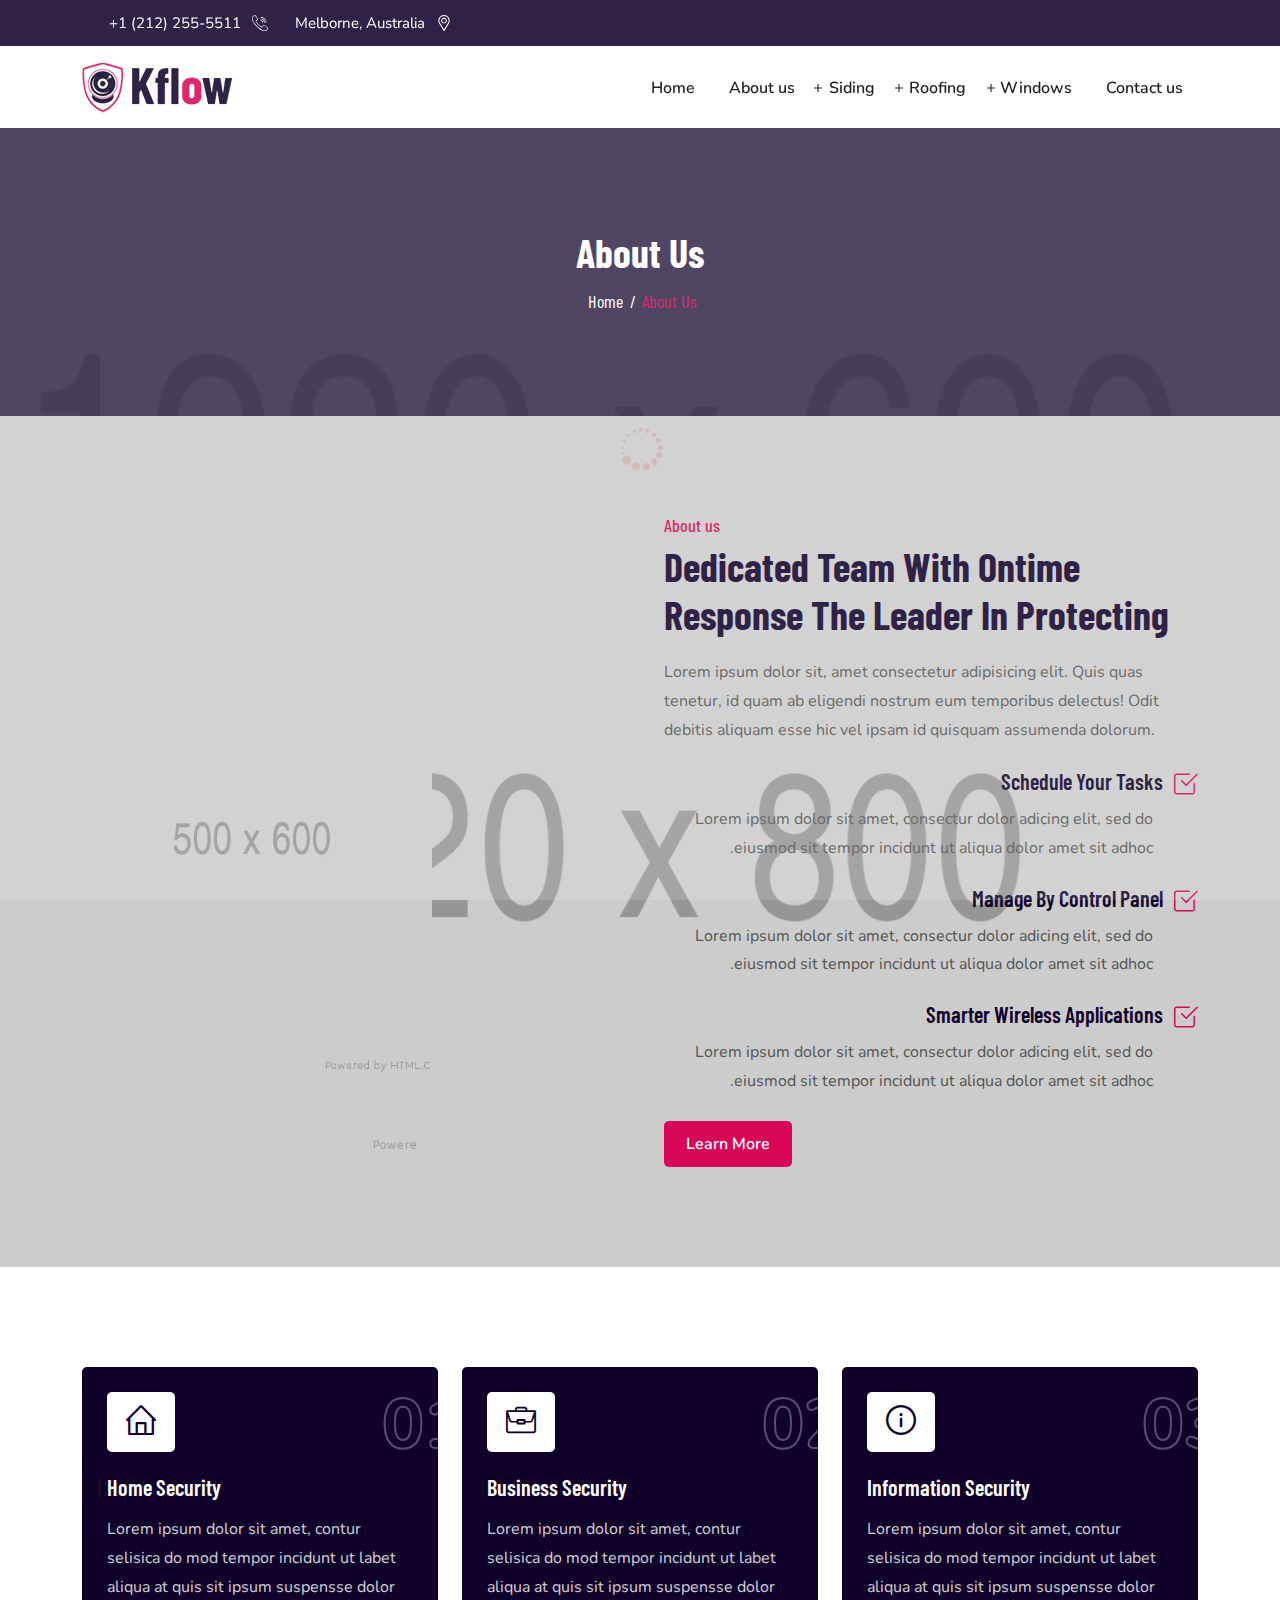
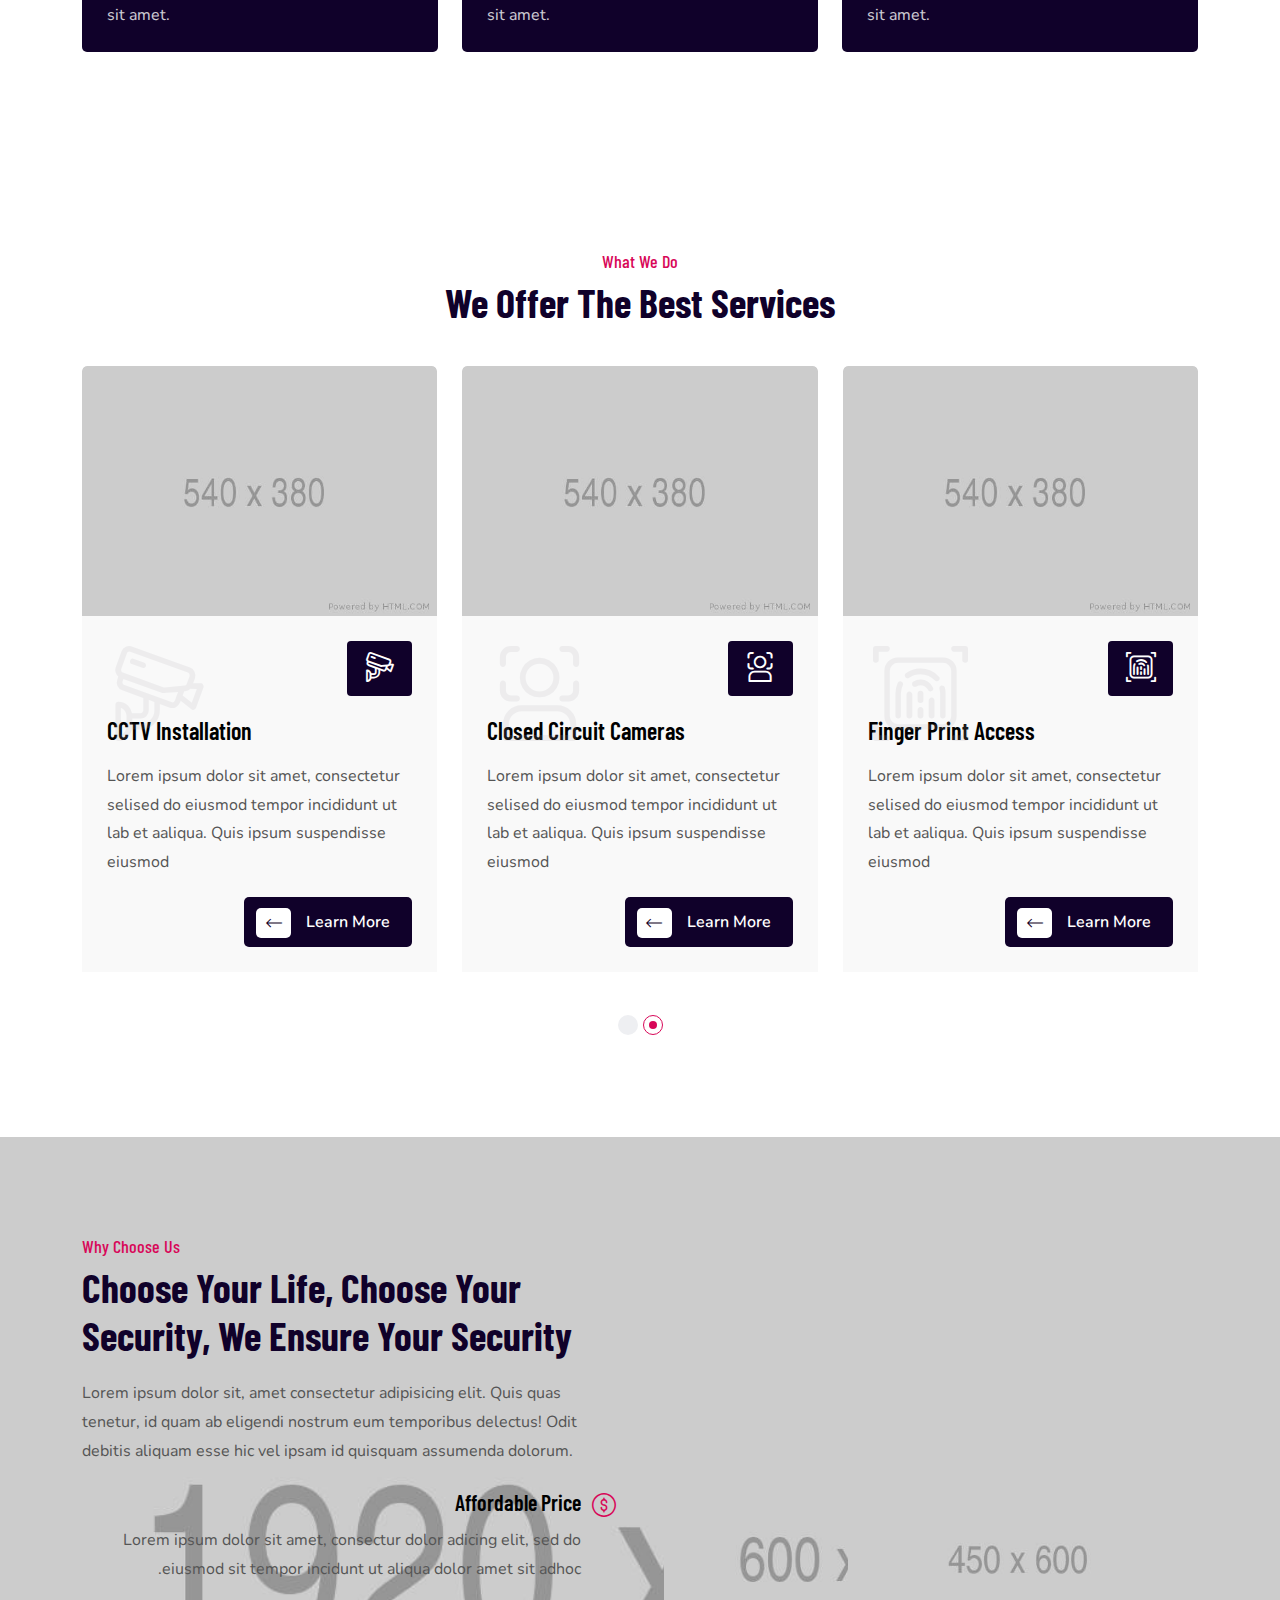
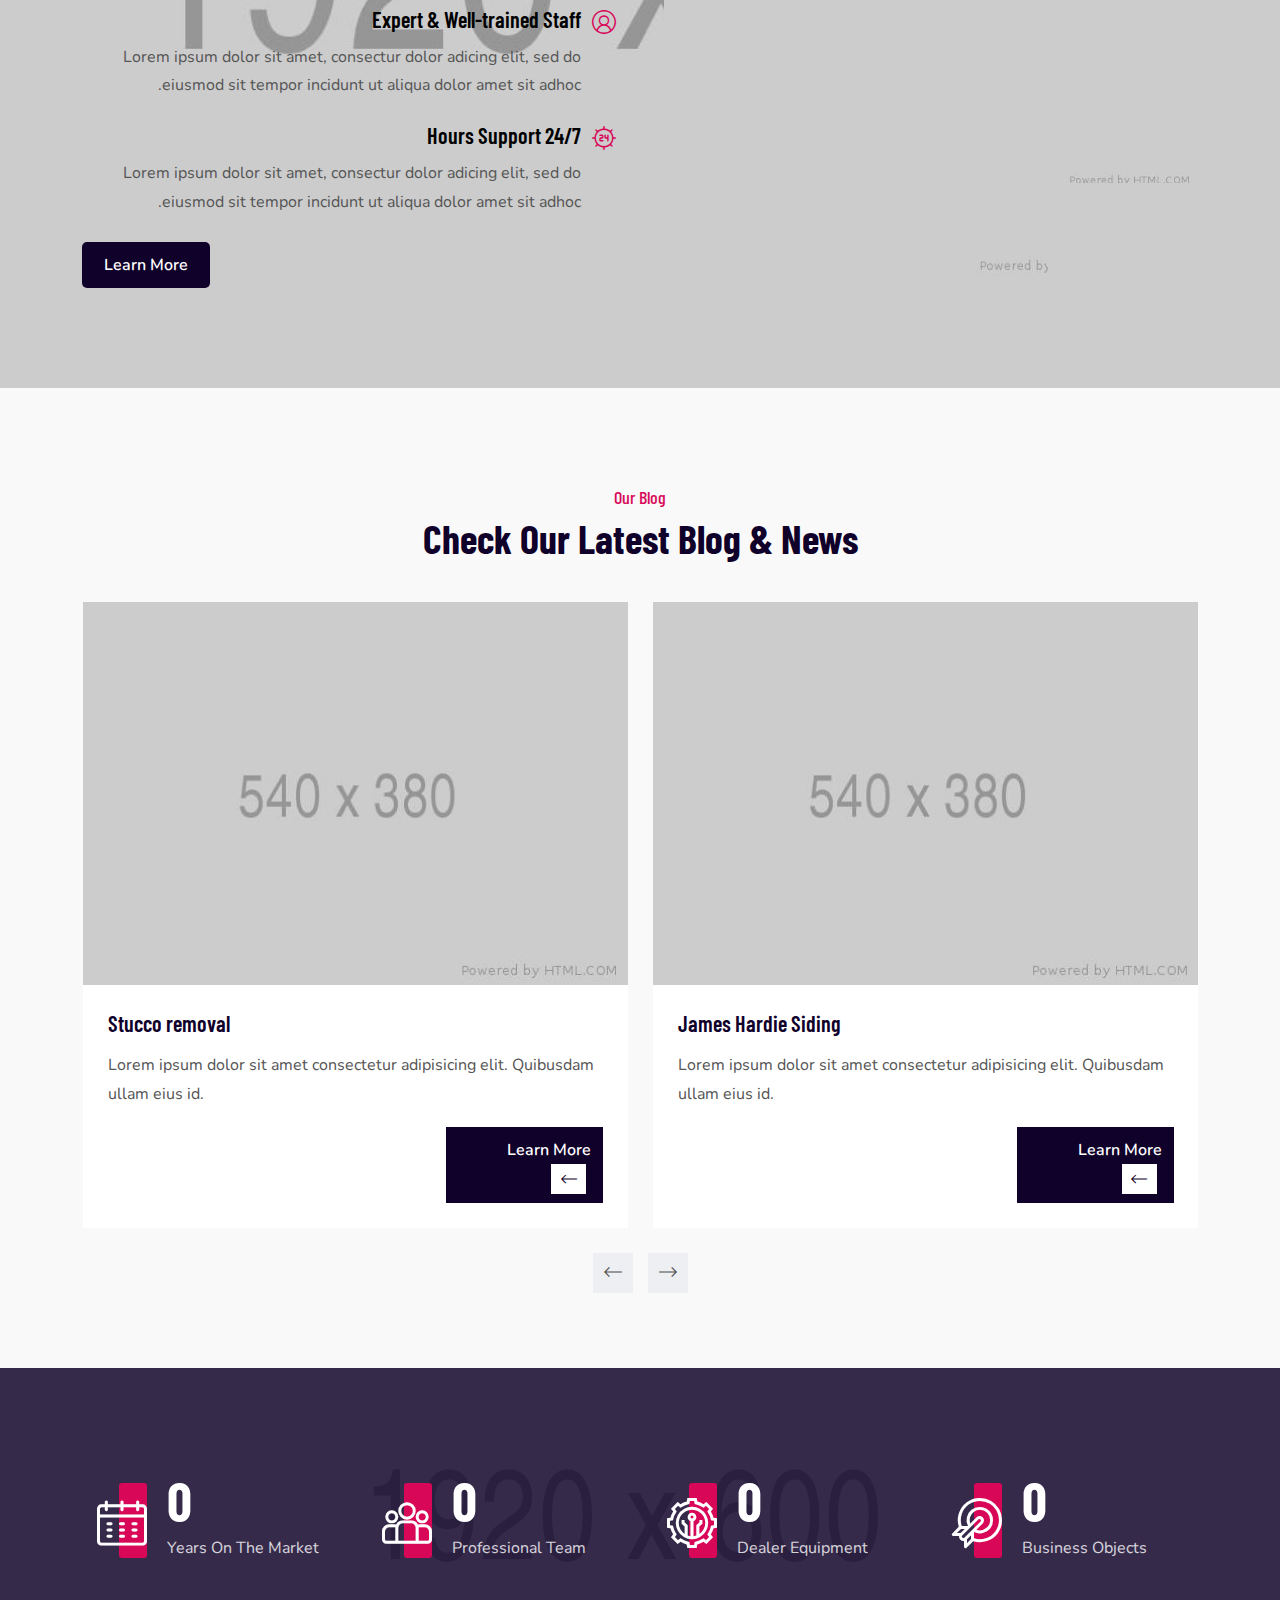
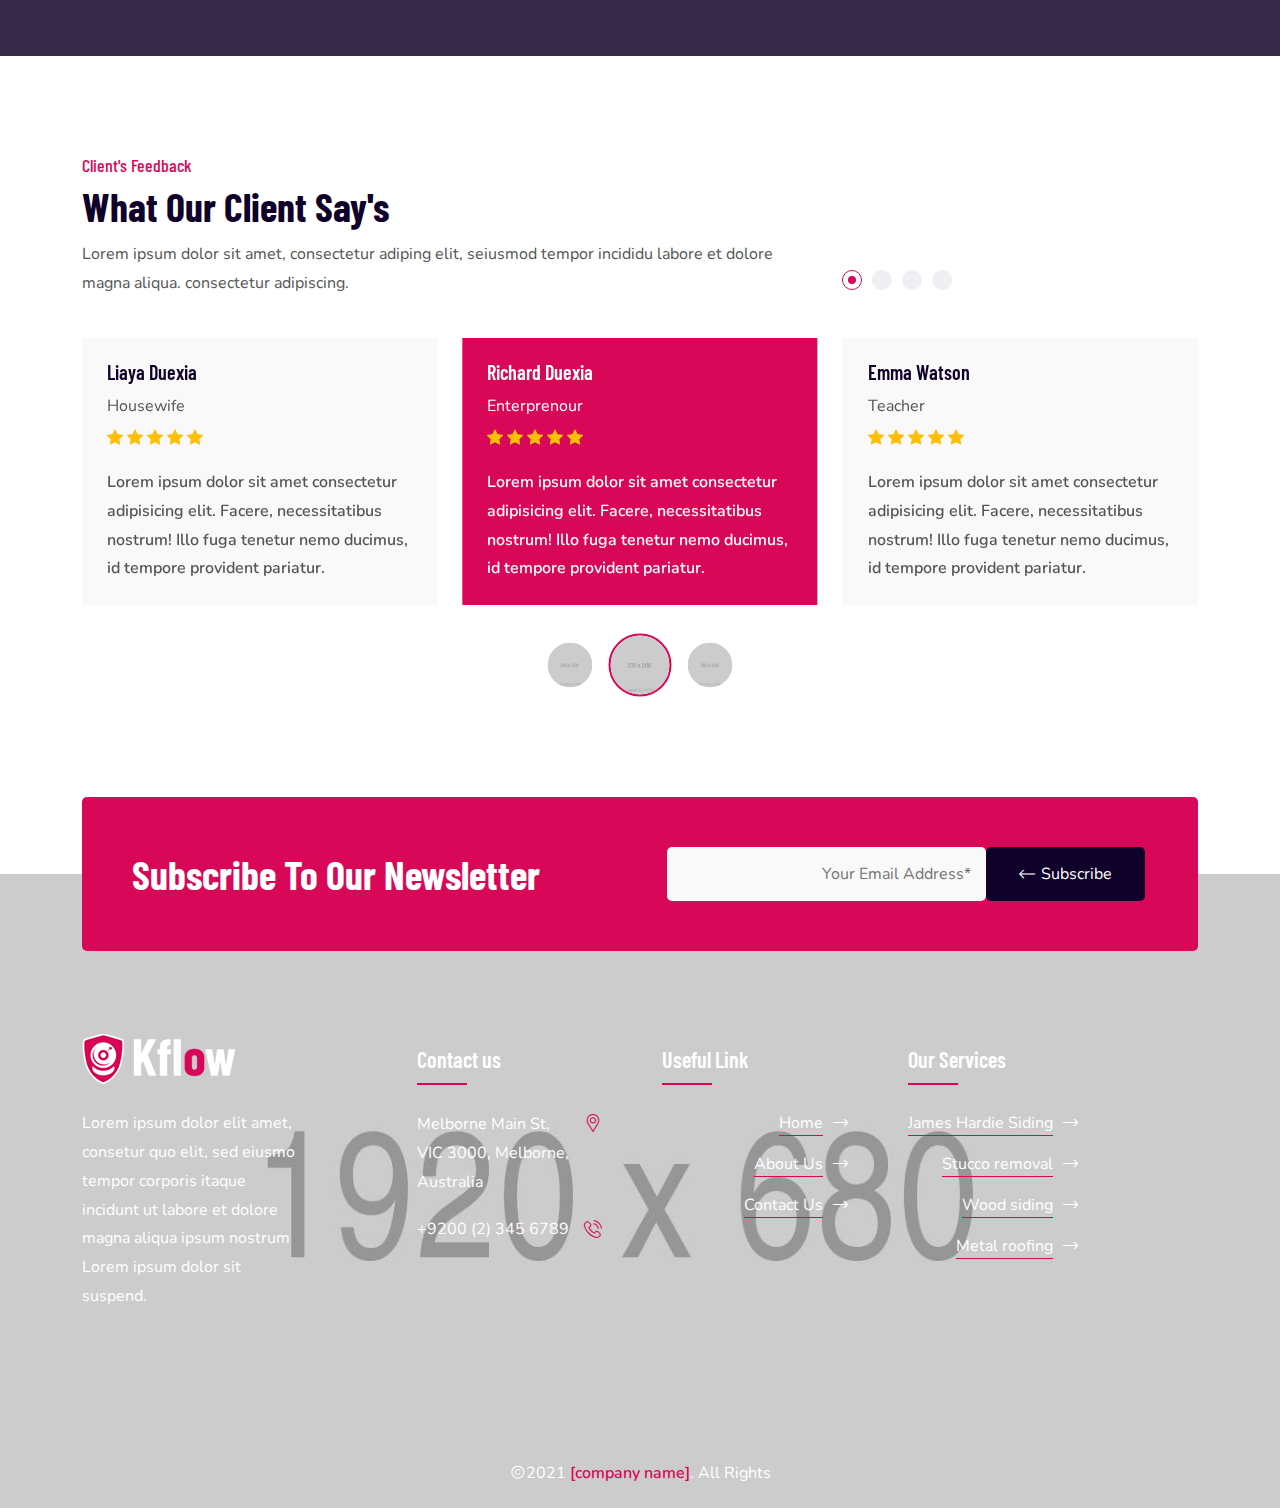
==== about_us.html @ 6ad9e2f4 "new" ====
<!DOCTYPE html>


<head>
    <!-- Required meta tags -->
    <meta charset="utf-8">
    <meta name="viewport" content="width=device-width, initial-scale=1">
    <!-- Link of CSS files -->
    <link rel="stylesheet" href="assets/css/bootstrap.rtl.min.css">
    <link rel="stylesheet" href="assets/css/line-awesome.min.css">
    <link rel="stylesheet" href="assets/css/flaticon.css">
    <link rel="stylesheet" href="assets/css/owl.carousel.min.css">
    <link rel="stylesheet" href="assets/css/swiper-min.css">
    <link rel="stylesheet" href="assets/css/odometer.css">
    <link rel="stylesheet" href="assets/css/magnific-popup.css">
    <link rel="stylesheet" href="assets/css/fancybox.css">
    <link rel="stylesheet" href="assets/css/aos.css">
    <link rel="stylesheet" href="assets/css/style.css">
    <link rel="stylesheet" href="assets/css/responsive.css">
    <link rel="stylesheet" href="assets/css/rtl.css">
    <title>Kflow - Security & CCTV HTML Template</title>
    <link rel="icon" type="image/png" href="assets/img/favicon.png">
</head>

<body>
    <!--Preloader starts-->
    <div class="preloader js-preloader">
        <img src="assets/img/preloader.gif" alt="Image">
    </div>
    <!--Preloader ends-->

    <!-- page wrapper Start -->
    <div class="page-wrapper ">

        <!-- Header Section Start -->
        <header class="header-wrap style1">
            <div class="header-top bg-russian">
                <div class="container">
                    <div class="close-header-top xl-none">
                        <button type="button"><i class="las la-times"></i></button>
                    </div>
                    <div class="row align-items-center">
                        <div class="col-xl-6 col-lg-12">
                            <div class="header-top-left">
                                <div class="contact-item">

                                    <a href="tel:12122555511">+1 (212) 255-5511</a>
                                    <i class="flaticon-call"></i>
                                </div>
                                <div class="contact-item">

                                    <a href="mailto:contact@kflow.com">Melborne, Australia</a>
                                    <i class="flaticon-placeholder"></i>
                                </div>

                            </div>
                        </div>

                    </div>
                </div>
            </div>
            <div class="container ">
                <div class="header-bottom">
                    <div class="row align-items-center">
                        <div class="col-xl-2 col-lg-6 col-md-6 col-5">
                            <a href="index.html" class="logo"><img src="assets/img/logo.png" alt="Image"></a>
                        </div>
                        <div class="col-xl-10 col-lg-6 col-md-6 col-7">
                            <div class="header-bottom-right">
                                <div class="main-menu-wrap">
                                    <div class="menu-close xl-none">
                                        <a href="javascript:void(0)"><i class="las la-times"></i></a>
                                    </div>
                                    <div id="menu">
                                        <ul class="main-menu list-style">


                                            <li>
                                                <a href="index.html">Home</a>
                                            </li>
                                            <li>
                                                <a href="about_us.html">About us</a>
                                            </li>
                                            <li class="has-children">
                                                <a href="#">Siding</a>
                                                <ul class="sub-menu list-style">
                                                    <li>
                                                        <a href="james_hardie_siding.html">James Hardie Siding</a>
                                                    </li>
                                                    <li>
                                                        <a href="stucco_removal.html">Stucco removal</a>
                                                    </li>
                                                    <li>
                                                        <a href="wood_siding.html">Wood siding</a>
                                                    </li>

                                                </ul>
                                            </li>
                                            <li class="has-children">
                                                <a href="#">Roofing</a>
                                                <ul class="sub-menu list-style">
                                                    <li>
                                                        <a href="metal_roofing.html">Metal roofing</a>
                                                    </li>
                                                    <li>
                                                        <a href="asphalt_shingles_roofing.html">Asphalt shingles
                                                            roofing</a>
                                                    </li>
                                                    <li>
                                                        <a href="synthetic_slate_roofing.html">Synthetic slate
                                                            roofing</a>
                                                    </li>
                                                </ul>
                                            </li>
                                            <li class="has-children">
                                                <a href="#">Windows</a>
                                                <ul class="sub-menu list-style">
                                                    <li>
                                                        <a href="fiberglass_windows.html">Fiberglass windows</a>
                                                    </li>

                                                </ul>
                                            </li>




                                            <li>
                                                <a href="contact_us.html">Contact us</a>
                                            </li>



                                        </ul>
                                    </div>
                                </div>

                                <div class="mobile-menu xl-none">
                                    <a href="javascript:void(0)"><i class="las la-bars"></i></a>
                                </div>
                            </div>
                        </div>

                    </div>
                </div>
            </div>
        </header>
        <div class="search-area">
            <div class="container pos-rel">
                <button type="button" class="close-searchbox">
                    <i class="las la-times"></i>
                </button>
                <form action="#">
                    <div class="form-group">
                        <input type="search" placeholder="Search Here" autofocus>
                    </div>
                </form>
            </div>
        </div>
        <!-- Header Section End -->

        <!-- Content Wrapper Start -->
        <div class="content-wrapper">
            <!-- Breadcrumb start -->
            <div class="breadcrumb-wrap bg-f br-3">
                <div class="overlay bg-russian op-8"></div>
                <div class="container">
                    <div class="row">
                        <div class="col-xl-12">
                            <div class="breadcrumb-title">
                                <h2>About Us</h2>
                                <ul class="breadcrumb-menu list-style">
                                    <li><a href="index.html">Home</a></li>
                                    <li>About Us</li>
                                </ul>
                            </div>
                        </div>
                    </div>
                </div>
            </div>
            <!-- Breadcrumb end -->
            <!-- About Section start -->
            <section class="about-wrap style1 ptb-100 bg-f about-bg-1">
                <div class="container">
                    <div class="row gx-5">
                        <div class="col-xl-6">
                            <div class="about-img-wrap">
                                <div class="about-img-1 bg-f"></div>
                                <div class="about-img-2 bg-f"></div>
                            </div>
                        </div>
                        <div class="col-xl-6">
                            <div class="about-content">
                                <div class="content-title style1 mb-20">
                                    <span>About us</span>
                                    <h2>Dedicated Team With Ontime Response The Leader In Protecting</h2>
                                </div>
                                <p>Lorem ipsum dolor sit, amet consectetur adipisicing elit. Quis quas tenetur, id quam
                                    ab
                                    eligendi nostrum eum temporibus delectus! Odit debitis aliquam esse hic vel ipsam
                                    id
                                    quisquam assumenda dolorum.</p>
                                <ul class="feature-list style1 list-style ">
                                    <li><span><i class="flaticon-checkmark"></i></span>
                                        <h5>Schedule Your Tasks</h5>
                                        <p>Lorem ipsum dolor sit amet, consectur dolor adicing elit, sed do eiusmod sit
                                            tempor
                                            incidunt ut aliqua dolor amet sit adhoc.</p>
                                    </li>
                                    <li><span><i class="flaticon-checkmark"></i></span>
                                        <h5>Manage By Control Panel</h5>
                                        <p>Lorem ipsum dolor sit amet, consectur dolor adicing elit, sed do eiusmod sit
                                            tempor
                                            incidunt ut aliqua dolor amet sit adhoc.</p>
                                    </li>
                                    <li><span><i class="flaticon-checkmark"></i></span>
                                        <h5>Smarter Wireless Applications</h5>
                                        <p>Lorem ipsum dolor sit amet, consectur dolor adicing elit, sed do eiusmod sit
                                            tempor
                                            incidunt ut aliqua dolor amet sit adhoc.</p>
                                    </li>
                                </ul>
                                <a href="about.html" class="btn style1"><span>Learn More</span> </a>
                            </div>
                        </div>
                    </div>
                </div>
            </section>
            <!-- About Section end -->
            <!-- Service Category Section Start -->
            <section class="category-wrap pt-100 pb-75">
                <div class="container">
                    <div class="row justify-content-center">
                        <div class="col-lg-4 col-md-6">
                            <div class="category-card bg-russian">
                                <span class="cat-count">01</span>
                                <span class="cat-icon"><i class="flaticon-home-1"></i></span>
                                <div class="cat-info">
                                    <h3><a href="services-one.html">Home Security</a></h3>
                                    <p>Lorem ipsum dolor sit amet, contur selisica do mod tempor incidunt ut labet
                                        aliqua at quis sit ipsum suspensse dolor sit amet.</p>
                                </div>
                            </div>
                        </div>
                        <div class="col-lg-4 col-md-6">
                            <div class="category-card bg-russian">
                                <span class="cat-count">02</span>
                                <span class="cat-icon"><i class="flaticon-portfolio"></i></span>
                                <div class="cat-info">
                                    <h3><a href="services-one.html">Business Security</a></h3>
                                    <p>Lorem ipsum dolor sit amet, contur selisica do mod tempor incidunt ut labet
                                        aliqua at quis sit ipsum suspensse dolor sit amet.</p>
                                </div>
                            </div>
                        </div>
                        <div class="col-lg-4 col-md-6">
                            <div class="category-card bg-russian">
                                <span class="cat-count">03</span>
                                <span class="cat-icon"><i class="flaticon-information"></i></span>
                                <div class="cat-info">
                                    <h3><a href="services-one.html">Information Security</a></h3>
                                    <p>Lorem ipsum dolor sit amet, contur selisica do mod tempor incidunt ut labet
                                        aliqua at quis sit ipsum suspensse dolor sit amet.</p>
                                </div>
                            </div>
                        </div>
                    </div>
                </div>
            </section>
            <!-- Service Category Section End -->



            <!-- Service  Section Start -->
            <section class="service-wrap ptb-100">
                <div class="container">
                    <div class="section-title style1 text-center mb-40">
                        <span>What We Do</span>
                        <h2>We Offer The Best Services</h2>
                    </div>
                    <div class="row justify-content-center">
                        <div class="col-md-12">
                            <div class="service-slider-one owl-carousel">
                                <div class="item">
                                    <div class="service-card style1">
                                        <div class="service-img">
                                            <img src="assets/img/services/service-1.jpg" alt="Image">
                                        </div>
                                        <div class="service-info">
                                            <span class="service-blur-icon"> <i
                                                    class="flaticon-finger-print"></i></span>

                                            <span class="service-icon">
                                                <i class="flaticon-finger-print"></i>
                                            </span>
                                            <h3 class="service-title"><a href="service-details.html">Finger Print
                                                    Access</a></h3>
                                            <p>Lorem ipsum dolor sit amet, consectetur selised do eiusmod tempor
                                                incididunt ut lab
                                                et aaliqua. Quis ipsum suspendisse eiusmod</p>
                                            <a href="service-details.html" class="btn style2"><span>Learn More</span>
                                                <i class="flaticon-left-arrow-3"></i></a>
                                        </div>
                                    </div>
                                </div>
                                <div class="item">
                                    <div class="service-card style1">
                                        <div class="service-img">
                                            <img src="assets/img/services/service-2.jpg" alt="Image">
                                        </div>

                                        <div class="service-info">
                                            <span class="service-blur-icon"> <i class="flaticon-face"></i></span>
                                            <span class="service-icon">
                                                <i class="flaticon-face"></i>
                                            </span>
                                            <h3 class="service-title"><a href="service-details.html">Closed Circuit
                                                    Cameras</a></h3>
                                            <p>Lorem ipsum dolor sit amet, consectetur selised do eiusmod tempor
                                                incididunt
                                                ut lab
                                                et aaliqua. Quis ipsum suspendisse eiusmod</p>
                                            <a href="service-details.html" class="btn style2"><span>Learn More</span>
                                                <i class="flaticon-left-arrow-3"></i></a>
                                        </div>
                                    </div>
                                </div>
                                <div class="item">
                                    <div class="service-card style1">
                                        <div class="service-img">
                                            <img src="assets/img/services/service-3.jpg" alt="Image">
                                        </div>

                                        <div class="service-info">
                                            <span class="service-blur-icon"> <i class="flaticon-cctv"></i></span>
                                            <span class="service-icon">
                                                <i class="flaticon-cctv"></i>
                                            </span>
                                            <h3 class="service-title"><a href="service-details.html">CCTV
                                                    Installation</a>
                                            </h3>
                                            <p>Lorem ipsum dolor sit amet, consectetur selised do eiusmod tempor
                                                incididunt
                                                ut lab
                                                et aaliqua. Quis ipsum suspendisse eiusmod</p>
                                            <a href="service-details.html" class="btn style2"><span>Learn More</span>
                                                <i class="flaticon-left-arrow-3"></i></a>
                                        </div>
                                    </div>
                                </div>
                                <div class="item">
                                    <div class="service-card style1">
                                        <div class="service-img">
                                            <img src="assets/img/services/service-4.jpg" alt="Image">
                                        </div>

                                        <div class="service-info">
                                            <span class="service-blur-icon"> <i class="flaticon-home-1"></i></span>
                                            <span class="service-icon">
                                                <i class="flaticon-home-1"></i>
                                            </span>
                                            <h3 class="service-title"><a href="service-details.html">Smart Home
                                                    System</a>
                                            </h3>
                                            <p>Lorem ipsum dolor sit amet, consectetur selised do eiusmod tempor
                                                incididunt
                                                ut lab
                                                et aaliqua. Quis ipsum suspendisse eiusmod</p>
                                            <a href="service-details.html" class="btn style2"><span>Learn More</span>
                                                <i class="flaticon-left-arrow-3"></i></a>
                                        </div>
                                    </div>
                                </div>
                                <div class="item">
                                    <div class="service-card style1">
                                        <div class="service-img">
                                            <img src="assets/img/services/service-5.jpg" alt="Image">
                                        </div>

                                        <div class="service-info">
                                            <span class="service-blur-icon"> <i class="flaticon-shield"></i></span>
                                            <span class="service-icon">
                                                <i class="flaticon-shield"></i>
                                            </span>
                                            <h3 class="service-title"><a href="service-details.html">Security
                                                    Consulting</a>
                                            </h3>
                                            <p>Lorem ipsum dolor sit amet, consectetur selised do eiusmod tempor
                                                incididunt
                                                ut lab
                                                et aaliqua. Quis ipsum suspendisse eiusmod</p>
                                            <a href="service-details.html" class="btn style2"><span>Learn More</span>
                                                <i class="flaticon-left-arrow-3"></i></a>
                                        </div>
                                    </div>
                                </div>
                                <div class="item">
                                    <div class="service-card style1">
                                        <div class="service-img">
                                            <img src="assets/img/services/service-6.jpg" alt="Image">
                                        </div>

                                        <div class="service-info">
                                            <span class="service-blur-icon"> <i class="flaticon-analytics"></i></span>
                                            <span class="service-icon">
                                                <i class="flaticon-analytics"></i>
                                            </span>
                                            <h3 class="service-title"><a href="service-details.html">Video Analytics
                                                    System</a>
                                            </h3>
                                            <p>Lorem ipsum dolor sit amet, consectetur selised do eiusmod tempor
                                                incididunt
                                                ut lab
                                                et aaliqua. Quis ipsum suspendisse eiusmod</p>
                                            <a href="service-details.html" class="btn style2"><span>Learn More</span>
                                                <i class="flaticon-left-arrow-3"></i></a>
                                        </div>
                                    </div>
                                </div>
                            </div>
                        </div>
                    </div>
                </div>
            </section>
            <!-- Service  Section End -->

            <!-- Why Choose Us  section start -->
            <section class="why-choose-wrap style1 ptb-100 bg-f wh-bg-1">
                <div class="container">
                    <div class="row gx-5 ">
                        <div class="col-xl-6">
                            <div class="wh-content">
                                <div class="content-title style1 mb-20">
                                    <span>Why Choose Us</span>
                                    <h2>Choose Your Life, Choose Your Security, We Ensure Your Security</h2>
                                </div>
                                <p>Lorem ipsum dolor sit, amet consectetur adipisicing elit. Quis quas tenetur, id quam
                                    ab
                                    eligendi nostrum eum temporibus delectus! Odit debitis aliquam esse hic vel ipsam
                                    id
                                    quisquam assumenda dolorum.</p>
                                <ul class="feature-list style1 list-style">
                                    <li><span><i class="flaticon-dollar"></i></span>
                                        <h5><a href="pricing-plan.html">Affordable Price</a></h5>
                                        <p>Lorem ipsum dolor sit amet, consectur dolor adicing elit, sed do eiusmod sit
                                            tempor
                                            incidunt ut aliqua dolor amet sit adhoc.</p>
                                    </li>
                                    <li><span><i class="flaticon-user-3"></i></span>
                                        <h5><a href="team.html">Expert &amp; Well-trained Staff</a></h5>
                                        <p>Lorem ipsum dolor sit amet, consectur dolor adicing elit, sed do eiusmod sit
                                            tempor
                                            incidunt ut aliqua dolor amet sit adhoc.</p>
                                    </li>
                                    <li><span><i class="flaticon-support-1"></i></span>
                                        <h5><a href="contact.html">24/7 Hours Support</a></h5>
                                        <p>Lorem ipsum dolor sit amet, consectur dolor adicing elit, sed do eiusmod sit
                                            tempor
                                            incidunt ut aliqua dolor amet sit adhoc.</p>
                                    </li>
                                </ul>
                                <a href="service-details.html" class="btn style2"><span>Learn More</span> </a>
                            </div>
                        </div>
                        <div class="col-xl-6">
                            <div class="wh-img-wrap">
                                <div class="wh-img-1 bg-f"></div>
                                <div class="wh-img-2 bg-f"></div>
                            </div>
                        </div>
                    </div>
                </div>
            </section>
            <!-- Why Choose Us  section end -->
             <!-- Blog Section Start -->
   <section class="blog-wrap pt-100 pb-75 bg-albastor">
    <div class="container">
        <div class="section-title style1 text-center mb-40">
            <span>Our Blog</span>
            <h2>Check Our Latest Blog &amp; News</h2>
        </div>
        <div class="row">
            <div class="col-md-12">
                <div class="blog-slider-two owl-carousel">
                    <div class="item">
                        <div class="blog-card style2">
                            <div class="blog-img">
                                <img src="assets/img/blog/blog-1.jpg" alt="Image">
                            </div>
                            <div class="blog-info">
                                <h3><a href="blog-details-left-sidebar.html">James Hardie Siding</a></h3>
                                <p>Lorem ipsum dolor sit amet consectetur adipisicing elit. Quibusdam
                                    ullam
                                    eius id.</p>
                                <div class="blog-metainfo">

                                    <a href="blog-details-left-sidebar.html" class="btn style2"><span>Learn
                                            More</span>
                                        <i class="flaticon-left-arrow-3"></i></a>

                                </div>
                            </div>
                        </div>
                    </div>
                    <div class="item">
                        <div class="blog-card style2">
                            <div class="blog-img">
                                <img src="assets/img/blog/blog-2.jpg" alt="Image">
                            </div>
                            <div class="blog-info">
                                <h3><a href="blog-details-left-sidebar.html">Stucco removal</a></h3>
                                <p>Lorem ipsum dolor sit amet consectetur adipisicing elit. Quibusdam
                                    ullam
                                    eius id.</p>
                                <div class="blog-metainfo">
                                    <a href="blog-details-left-sidebar.html" class="btn style2"><span>Learn
                                            More</span>
                                        <i class="flaticon-left-arrow-3"></i></a>


                                </div>
                            </div>
                        </div>
                    </div>
                    <div class="item">
                        <div class="blog-card style2">
                            <div class="blog-img">
                                <img src="assets/img/blog/blog-3.jpg" alt="Image">
                            </div>
                            <div class="blog-info">
                                <h3><a href="blog-details-left-sidebar.html">Wood siding</a></h3>
                                <p>Lorem ipsum dolor sit amet consectetur adipisicing elit. Quibusdam
                                    ullam
                                    eius id.</p>
                                <div class="blog-metainfo">
                                    <a href="blog-details-left-sidebar.html" class="btn style2"><span>Learn
                                            More</span>
                                        <i class="flaticon-left-arrow-3"></i></a>


                                </div>
                            </div>
                        </div>
                    </div>
                    <div class="item">
                        <div class="blog-card style2">
                            <div class="blog-img">
                                <img src="assets/img/blog/blog-4.jpg" alt="Image">
                            </div>
                            <div class="blog-info">
                                <h3><a href="blog-details-left-sidebar.html">Metal roofing</a></h3>
                                <p>Lorem ipsum dolor sit amet consectetur adipisicing elit. Quibusdam
                                    ullam
                                    eius id.</p>
                                <div class="blog-metainfo">
                                    <a href="blog-details-left-sidebar.html" class="btn style2"><span>Learn
                                            More</span>
                                        <i class="flaticon-left-arrow-3"></i></a>


                                </div>
                            </div>
                        </div>
                    </div>
                    <div class="item">
                        <div class="blog-card style2">
                            <div class="blog-img">
                                <img src="assets/img/blog/blog-5.jpg" alt="Image">
                            </div>
                            <div class="blog-info">
                                <h3><a href="blog-details-left-sidebar.html">Asphalt shingles
                                    roofing</a></h3>
                                <p>Lorem ipsum dolor sit amet consectetur adipisicing elit. Quibusdam
                                    ullam
                                    eius id.</p>
                                <div class="blog-metainfo">
                                    <a href="blog-details-left-sidebar.html" class="btn style2"><span>Learn
                                            More</span>
                                        <i class="flaticon-left-arrow-3"></i></a>


                                </div>
                            </div>
                        </div>
                    </div>
                    <div class="item">
                        <div class="blog-card style2">
                            <div class="blog-img">
                                <img src="assets/img/blog/blog-6.jpg" alt="Image">
                            </div>
                            <div class="blog-info">
                                <h3><a href="blog-details-left-sidebar.html">Synthetic slate
                                    roofing</a></h3>
                                <p>Lorem ipsum dolor sit amet consectetur adipisicing elit. Quibusdam
                                    ullam
                                    eius id.</p>
                                <div class="blog-metainfo">
                                    <a href="blog-details-left-sidebar.html" class="btn style2"><span>Learn
                                            More</span>
                                        <i class="flaticon-left-arrow-3"></i></a>

                                </div>
                            </div>
                        </div>
                    </div>
                </div>
            </div>

        </div>
    </div>
</section>
<!-- Blog Section End -->
           

            <!-- Counter Section start -->
            <div class="counter-wrap style1 bg-f counter-bg-1 pt-100 pb-75">
                <div class="overlay op-8 bg-russian"></div>
                <div class="container pos-rel">
                    <div class="row justify-content-center">
                        <div class="col-xl-3 col-lg-6 col-md-6 col-sm-6 col-6">
                            <div class="counter-card style1">
                                <span class="counter-icon "><i class="flaticon-calendar-2"></i></span>
                                <div class="counter-info">
                                    <h2><span class="odometer" data-count="16">00</span> </h2>
                                    <p>Years On The Market</p>
                                </div>
                            </div>
                        </div>
                        <div class="col-xl-3 col-lg-6 col-md-6 col-sm-6 col-6">
                            <div class="counter-card style1">
                                <span class="counter-icon bg-overlay"><i class="flaticon-group"></i></span>
                                <div class="counter-info">
                                    <h2><span class="odometer" data-count="120">00</span> </h2>
                                    <p>Professional Team</p>
                                </div>
                            </div>
                        </div>
                        <div class="col-xl-3 col-lg-6 col-md-6 col-sm-6 col-6">
                            <div class="counter-card style1">
                                <span class="counter-icon bg-overlay"><i class="flaticon-technology"></i></span>
                                <div class="counter-info">
                                    <h2><span class="odometer" data-count="860">00</span> </h2>
                                    <p>Dealer Equipment </p>
                                </div>
                            </div>
                        </div>
                        <div class="col-xl-3 col-lg-6 col-md-6 col-sm-6 col-6">
                            <div class="counter-card style1">
                                <span class="counter-icon bg-overlay"><i class="flaticon-target"></i></span>
                                <div class="counter-info">
                                    <h2><span class="odometer" data-count="500">00</span> </h2>
                                    <p>Business Objects</p>
                                </div>
                            </div>
                        </div>
                    </div>
                </div>
            </div>
            <!-- Counter Section end -->

            <!-- Testimonial-section start -->
            <section class="testimonial-wrap ptb-100">
                <div class="container">
                    <div class="row align-items-end mb-40">
                        <div class="col-lg-8 col-md-9">
                            <div class="section-title style1">
                                <span>Client's Feedback</span>
                                <h2>What Our Client Say's</h2>
                                <p>Lorem ipsum dolor sit amet, consectetur adiping elit, seiusmod tempor incididu
                                    labore et
                                    dolore magna aliqua. consectetur adipiscing.</p>
                            </div>
                        </div>
                        <div class="col-lg-4 text-lg-end col-md-3 sm-none">
                            <div class="testimonial-pagination"></div>
                        </div>
                    </div>
                    <div class="row">
                        <div class="col-md-12 ">
                            <div class="swiper-container testimonial-slider-one">
                                <div class="swiper-wrapper">
                                    <div class="swiper-slide">
                                        <div class="testimonial-item style1">
                                            
                                            <div class="client-info">
                                                <h5>Richard Duexia</h5>
                                                <span>Enterprenour</span>
                                                <ul class="ratings list-style">
                                                    <li><i class="flaticon-star-1"></i></li>
                                                    <li><i class="flaticon-star-1"></i></li>
                                                    <li><i class="flaticon-star-1"></i></li>
                                                    <li><i class="flaticon-star-1"></i></li>
                                                    <li><i class="flaticon-star-1"></i></li>
                                                </ul>
                                            </div>
                                            <p class="client-quote">Lorem ipsum dolor sit amet consectetur adipisicing
                                                elit.
                                                Facere, necessitatibus nostrum! Illo fuga tenetur nemo ducimus, id
                                                tempore
                                                provident pariatur.</p>
                                        </div>
                                    </div>
                                    <div class="swiper-slide">
                                        <div class="testimonial-item style1">
                                            
                                            <div class="client-info">
                                                <h5>Emma Watson</h5>
                                                <span>Teacher</span>
                                                <ul class="ratings list-style">
                                                    <li><i class="flaticon-star-1"></i></li>
                                                    <li><i class="flaticon-star-1"></i></li>
                                                    <li><i class="flaticon-star-1"></i></li>
                                                    <li><i class="flaticon-star-1"></i></li>
                                                    <li><i class="flaticon-star-1"></i></li>
                                                </ul>
                                            </div>
                                            <p class="client-quote">Lorem ipsum dolor sit amet consectetur adipisicing
                                                elit.
                                                Facere, necessitatibus nostrum! Illo fuga tenetur nemo ducimus, id
                                                tempore
                                                provident pariatur.</p>
                                        </div>
                                    </div>
                                    <div class="swiper-slide">
                                        <div class="testimonial-item style1">
                                            
                                            <div class="client-info">
                                                <h5>Mark Joe</h5>
                                                <span>Engineer</span>
                                                <ul class="ratings list-style">
                                                    <li><i class="flaticon-star-1"></i></li>
                                                    <li><i class="flaticon-star-1"></i></li>
                                                    <li><i class="flaticon-star-1"></i></li>
                                                    <li><i class="flaticon-star-1"></i></li>
                                                    <li><i class="flaticon-star-1"></i></li>
                                                </ul>
                                            </div>
                                            <p class="client-quote">Lorem ipsum dolor sit amet consectetur adipisicing
                                                elit.
                                                Facere, necessitatibus nostrum! Illo fuga tenetur nemo ducimus, id
                                                tempore
                                                provident pariatur.</p>
                                        </div>
                                    </div>
                                    <div class="swiper-slide">
                                        <div class="testimonial-item style1">
                                            
                                            <div class="client-info">
                                                <h5>Liaya Duexia</h5>
                                                <span>Housewife</span>
                                                <ul class="ratings list-style">
                                                    <li><i class="flaticon-star-1"></i></li>
                                                    <li><i class="flaticon-star-1"></i></li>
                                                    <li><i class="flaticon-star-1"></i></li>
                                                    <li><i class="flaticon-star-1"></i></li>
                                                    <li><i class="flaticon-star-1"></i></li>
                                                </ul>
                                            </div>
                                            <p class="client-quote">Lorem ipsum dolor sit amet consectetur adipisicing
                                                elit.
                                                Facere, necessitatibus nostrum! Illo fuga tenetur nemo ducimus, id
                                                tempore
                                                provident pariatur.</p>
                                        </div>
                                    </div>
                                </div>

                            </div>
                            <div class="swiper-container testimonial-thumbs">
                                <div class="swiper-wrapper">
                                    <div class="swiper-slide ">
                                        <div class="thumb-item">
                                            <img src="assets/img/testimonials/client-1.jpg" alt="Image">
                                        </div>
                                    </div>
                                    <div class="swiper-slide ">
                                        <div class="thumb-item">
                                            <img src="assets/img/testimonials/client-2.jpg" alt="Image">
                                        </div>
                                    </div>
                                    <div class="swiper-slide ">
                                        <div class="thumb-item">
                                            <img src="assets/img/testimonials/client-3.jpg" alt="Image">
                                        </div>
                                    </div>
                                    <div class="swiper-slide ">
                                        <div class="thumb-item">
                                            <img src="assets/img/testimonials/client-4.jpg" alt="Image">
                                        </div>
                                    </div>
                                    <div class="swiper-slide ">
                                        <div class="thumb-item">
                                            <img src="assets/img/testimonials/client-5.jpg" alt="Image">
                                        </div>
                                    </div>
                                    <div class="swiper-slide ">
                                        <div class="thumb-item">
                                            <img src="assets/img/testimonials/client-6.jpg" alt="Image">
                                        </div>
                                    </div>

                                </div>
                            </div>
                        </div>
                    </div>
                </div>
            </section>
            <!-- Testimonial-section end -->

            <!-- Content Wrapper End -->
  
            <!-- Newsletter Section Start -->
            <div class="container">
                <div class="newsleter-wrap style4">
                    <div class="row align-items-center">
                        <div class="col-lg-6">
                            <div class="content-title style1">
                                <h2>Subscribe To Our Newsletter</h2>
                            </div>
                        </div>
                        <div class="col-lg-6">
                            <form action="#" class="newsletter-form">
                                <input type="email" placeholder="Your Email Address*">
                                <button type="submit"><i class="flaticon-left-arrow-3"></i>Subscribe </button>
                            </form>
                        </div>
                    </div>
                </div>
            </div>
            <!-- Newsletter Section end -->

            <!-- Footer Section Start -->
            <footer class="footer-wrap bg-f footer-bg-1">
                <div class="footer-top pb-70">
                    <div class="container">
                        <div class="row">
                            <div class="col-md-12">
                                <div class="footer-widget-wrap">
                                    <div class="footer-widget">
                                        <a href="index.html" class="footer-logo"><img src="assets/img/logo-white.png"
                                                alt="Image"></a>
                                        <p class="comp-desc">
                                            Lorem ipsum dolor elit amet, consetur quo elit, sed eiusmo tempor corporis
                                            itaque incidunt ut labore et dolore magna aliqua ipsum nostrum Lorem ipsum
                                            dolor
                                            sit suspend.
                                        </p>

                                    </div>
                                    <div class="footer-widget">
                                        <h4 class="footer-widget-title">Contact us</h4>
                                        <div class="contact-item">
                                            <i class="flaticon-placeholder"></i>
                                            <p>Melborne Main St, VIC 3000, Melborne, Australia</p>
                                        </div>

                                        <div class="contact-item">
                                            <i class="flaticon-phone-call"></i>
                                            <a href="tel:920023456789">+9200 (2) 345 6789</a>
                                        </div>
                                    </div>
                                    <div class="footer-widget">
                                        <h4 class="footer-widget-title">Useful Link</h4>
                                        <ul class="footer-menu list-style">
                                            <li><a href="index.html" target="_blank"><i
                                                class="flaticon-right-arrow-1"></i>Home</a></li>
                                            <li><a href="about_us.html" target="_blank"><i
                                                        class="flaticon-right-arrow-1"></i>About Us</a></li>
                                            <li><a href="contact_us.html" target="_blank"><i
                                                        class="flaticon-right-arrow-1"></i>Contact Us</a></li>
                                        </ul>
                                    </div>
                                    <div class="footer-widget">
                                        <h4 class="footer-widget-title">Our Services</h4>
                                        <ul class="footer-menu list-style float-end">
                                            <li><a href="james_hardie_siding.html" target="_blank"><i
                                                        class="flaticon-right-arrow-1"></i>James Hardie Siding</a></li>
                                            <li><a href="stucco_removal.html" target="_blank"><i
                                                        class="flaticon-right-arrow-1"></i>Stucco removal</a></li>
                                            <li><a href="wood_siding.html" target="_blank"><i
                                                        class="flaticon-right-arrow-1"></i>Wood siding</a></li>
                                            <li><a href="metal_roofing.html" target="_blank"><i
                                                        class="flaticon-right-arrow-1"></i>Metal roofing</a></li>
                                        </ul>
                                    </div>


                                </div>
                            </div>
                        </div>
                    </div>
                </div>
                <div class="footer-bottom">
                    <div class="copyright">
                        <p><span class="las la-copyright"></span>2021 <a href="index.html">[company name]</a>. All Rights
                    </div>
                </div>
            </footer>
            <!-- Footer Section End -->

        </div>
        <!-- Page wrapper End -->

        <!-- Back-to-top button Start -->
        <a href="javascript:void(0)" class="back-to-top"><i class="las la-arrow-up"></i></a>
        <!-- Back-to-top button End -->

        <!-- Link of JS files -->
        <script src="assets/js/jquery.min.js"></script>
        <script src="assets/js/bootstrap.min.js"></script>
        <script src="assets/js/form-validator.min.js"></script>
        <script src="assets/js/contact-form-script.js"></script>
        <script src="assets/js/aos.js"></script>
        <script src="assets/js/owl.carousel.min.js"></script>
        <script src="assets/js/swiper-min.js"></script>
        <script src="assets/js/jquery-magnific-popup.js"></script>
        <script src="assets/js/fancybox.js"></script>
        <script src="assets/js/jquery.appear.js"></script>
        <script src="assets/js/odometer.min.js"></script>
        <script src="assets/js/main.js"></script>
</body>

</html>
---- assets/css/line-awesome.min.css ----
.la,.lab,.lad,.lal,.lar,.las{-moz-osx-font-smoothing:grayscale;-webkit-font-smoothing:antialiased;display:inline-block;font-style:normal;font-variant:normal;text-rendering:auto;line-height:1}.la-lg{font-size:1.33333em;line-height:.75em;vertical-align:-.0667em}.la-xs{font-size:.75em}.la-sm{font-size:.875em}.la-1x{font-size:1em}.la-2x{font-size:2em}.la-3x{font-size:3em}.la-4x{font-size:4em}.la-5x{font-size:5em}.la-6x{font-size:6em}.la-7x{font-size:7em}.la-8x{font-size:8em}.la-9x{font-size:9em}.la-10x{font-size:10em}.la-fw{text-align:center;width:1.25em}.la-ul{list-style-type:none;margin-left:2.5em;padding-left:0}.la-ul>li{position:relative}.la-li{left:-2em;position:absolute;text-align:center;width:2em;line-height:inherit}.la-border{border:solid .08em #eee;border-radius:.1em;padding:.2em .25em .15em}.la-pull-left{float:left}.la-pull-right{float:right}.la.la-pull-left,.lab.la-pull-left,.lal.la-pull-left,.lar.la-pull-left,.las.la-pull-left{margin-right:.3em}.la.la-pull-right,.lab.la-pull-right,.lal.la-pull-right,.lar.la-pull-right,.las.la-pull-right{margin-left:.3em}.la-spin{-webkit-animation:la-spin 2s infinite linear;animation:la-spin 2s infinite linear}.la-pulse{-webkit-animation:la-spin 1s infinite steps(8);animation:la-spin 1s infinite steps(8)}@-webkit-keyframes la-spin{0%{-webkit-transform:rotate(0);transform:rotate(0)}100%{-webkit-transform:rotate(360deg);transform:rotate(360deg)}}@keyframes la-spin{0%{-webkit-transform:rotate(0);transform:rotate(0)}100%{-webkit-transform:rotate(360deg);transform:rotate(360deg)}}.la-rotate-90{-webkit-transform:rotate(90deg);transform:rotate(90deg)}.la-rotate-180{-webkit-transform:rotate(180deg);transform:rotate(180deg)}.la-rotate-270{-webkit-transform:rotate(270deg);transform:rotate(270deg)}.la-flip-horizontal{-webkit-transform:scale(-1,1);transform:scale(-1,1)}.la-flip-vertical{-webkit-transform:scale(1,-1);transform:scale(1,-1)}.la-flip-both,.la-flip-horizontal.la-flip-vertical{-webkit-transform:scale(-1,-1);transform:scale(-1,-1)}:root .la-flip-both,:root .la-flip-horizontal,:root .la-flip-vertical,:root .la-rotate-180,:root .la-rotate-270,:root .la-rotate-90{-webkit-filter:none;filter:none}.la-stack{display:inline-block;height:2em;line-height:2em;position:relative;vertical-align:middle;width:2.5em}.la-stack-1x,.la-stack-2x{left:0;position:absolute;text-align:center;width:100%}.la-stack-1x{line-height:inherit}.la-stack-2x{font-size:2em}.la-inverse{color:#fff}.la-500px:before{content:"\f26e"}.la-accessible-icon:before{content:"\f368"}.la-accusoft:before{content:"\f369"}.la-acquisitions-incorporated:before{content:"\f6af"}.la-ad:before{content:"\f641"}.la-address-book:before{content:"\f2b9"}.la-address-card:before{content:"\f2bb"}.la-adjust:before{content:"\f042"}.la-adn:before{content:"\f170"}.la-adobe:before{content:"\f778"}.la-adversal:before{content:"\f36a"}.la-affiliatetheme:before{content:"\f36b"}.la-air-freshener:before{content:"\f5d0"}.la-airbnb:before{content:"\f834"}.la-algolia:before{content:"\f36c"}.la-align-center:before{content:"\f037"}.la-align-justify:before{content:"\f039"}.la-align-left:before{content:"\f036"}.la-align-right:before{content:"\f038"}.la-alipay:before{content:"\f642"}.la-allergies:before{content:"\f461"}.la-amazon:before{content:"\f270"}.la-amazon-pay:before{content:"\f42c"}.la-ambulance:before{content:"\f0f9"}.la-american-sign-language-interpreting:before{content:"\f2a3"}.la-amilia:before{content:"\f36d"}.la-anchor:before{content:"\f13d"}.la-android:before{content:"\f17b"}.la-angellist:before{content:"\f209"}.la-angle-double-down:before{content:"\f103"}.la-angle-double-left:before{content:"\f100"}.la-angle-double-right:before{content:"\f101"}.la-angle-double-up:before{content:"\f102"}.la-angle-down:before{content:"\f107"}.la-angle-left:before{content:"\f104"}.la-angle-right:before{content:"\f105"}.la-angle-up:before{content:"\f106"}.la-angry:before{content:"\f556"}.la-angrycreative:before{content:"\f36e"}.la-angular:before{content:"\f420"}.la-ankh:before{content:"\f644"}.la-app-store:before{content:"\f36f"}.la-app-store-ios:before{content:"\f370"}.la-apper:before{content:"\f371"}.la-apple:before{content:"\f179"}.la-apple-alt:before{content:"\f5d1"}.la-apple-pay:before{content:"\f415"}.la-archive:before{content:"\f187"}.la-archway:before{content:"\f557"}.la-arrow-alt-circle-down:before{content:"\f358"}.la-arrow-alt-circle-left:before{content:"\f359"}.la-arrow-alt-circle-right:before{content:"\f35a"}.la-arrow-alt-circle-up:before{content:"\f35b"}.la-arrow-circle-down:before{content:"\f0ab"}.la-arrow-circle-left:before{content:"\f0a8"}.la-arrow-circle-right:before{content:"\f0a9"}.la-arrow-circle-up:before{content:"\f0aa"}.la-arrow-down:before{content:"\f063"}.la-arrow-left:before{content:"\f060"}.la-arrow-right:before{content:"\f061"}.la-arrow-up:before{content:"\f062"}.la-arrows-alt:before{content:"\f0b2"}.la-arrows-alt-h:before{content:"\f337"}.la-arrows-alt-v:before{content:"\f338"}.la-artstation:before{content:"\f77a"}.la-assistive-listening-systems:before{content:"\f2a2"}.la-asterisk:before{content:"\f069"}.la-asymmetrik:before{content:"\f372"}.la-at:before{content:"\f1fa"}.la-atlas:before{content:"\f558"}.la-atlassian:before{content:"\f77b"}.la-atom:before{content:"\f5d2"}.la-audible:before{content:"\f373"}.la-audio-description:before{content:"\f29e"}.la-autoprefixer:before{content:"\f41c"}.la-avianex:before{content:"\f374"}.la-aviato:before{content:"\f421"}.la-award:before{content:"\f559"}.la-aws:before{content:"\f375"}.la-baby:before{content:"\f77c"}.la-baby-carriage:before{content:"\f77d"}.la-backspace:before{content:"\f55a"}.la-backward:before{content:"\f04a"}.la-bacon:before{content:"\f7e5"}.la-balance-scale:before{content:"\f24e"}.la-balance-scale-left:before{content:"\f515"}.la-balance-scale-right:before{content:"\f516"}.la-ban:before{content:"\f05e"}.la-band-aid:before{content:"\f462"}.la-bandcamp:before{content:"\f2d5"}.la-barcode:before{content:"\f02a"}.la-bars:before{content:"\f0c9"}.la-baseball-ball:before{content:"\f433"}.la-basketball-ball:before{content:"\f434"}.la-bath:before{content:"\f2cd"}.la-battery-empty:before{content:"\f244"}.la-battery-full:before{content:"\f240"}.la-battery-half:before{content:"\f242"}.la-battery-quarter:before{content:"\f243"}.la-battery-three-quarters:before{content:"\f241"}.la-battle-net:before{content:"\f835"}.la-bed:before{content:"\f236"}.la-beer:before{content:"\f0fc"}.la-behance:before{content:"\f1b4"}.la-behance-square:before{content:"\f1b5"}.la-bell:before{content:"\f0f3"}.la-bell-slash:before{content:"\f1f6"}.la-bezier-curve:before{content:"\f55b"}.la-bible:before{content:"\f647"}.la-bicycle:before{content:"\f206"}.la-biking:before{content:"\f84a"}.la-bimobject:before{content:"\f378"}.la-binoculars:before{content:"\f1e5"}.la-biohazard:before{content:"\f780"}.la-birthday-cake:before{content:"\f1fd"}.la-bitbucket:before{content:"\f171"}.la-bitcoin:before{content:"\f379"}.la-bity:before{content:"\f37a"}.la-black-tie:before{content:"\f27e"}.la-blackberry:before{content:"\f37b"}.la-blender:before{content:"\f517"}.la-blender-phone:before{content:"\f6b6"}.la-blind:before{content:"\f29d"}.la-blog:before{content:"\f781"}.la-blogger:before{content:"\f37c"}.la-blogger-b:before{content:"\f37d"}.la-bluetooth:before{content:"\f293"}.la-bluetooth-b:before{content:"\f294"}.la-bold:before{content:"\f032"}.la-bolt:before{content:"\f0e7"}.la-bomb:before{content:"\f1e2"}.la-bone:before{content:"\f5d7"}.la-bong:before{content:"\f55c"}.la-book:before{content:"\f02d"}.la-book-dead:before{content:"\f6b7"}.la-book-medical:before{content:"\f7e6"}.la-book-open:before{content:"\f518"}.la-book-reader:before{content:"\f5da"}.la-bookmark:before{content:"\f02e"}.la-bootstrap:before{content:"\f836"}.la-border-all:before{content:"\f84c"}.la-border-none:before{content:"\f850"}.la-border-style:before{content:"\f853"}.la-bowling-ball:before{content:"\f436"}.la-box:before{content:"\f466"}.la-box-open:before{content:"\f49e"}.la-boxes:before{content:"\f468"}.la-braille:before{content:"\f2a1"}.la-brain:before{content:"\f5dc"}.la-bread-slice:before{content:"\f7ec"}.la-briefcase:before{content:"\f0b1"}.la-briefcase-medical:before{content:"\f469"}.la-broadcast-tower:before{content:"\f519"}.la-broom:before{content:"\f51a"}.la-brush:before{content:"\f55d"}.la-btc:before{content:"\f15a"}.la-buffer:before{content:"\f837"}.la-bug:before{content:"\f188"}.la-building:before{content:"\f1ad"}.la-bullhorn:before{content:"\f0a1"}.la-bullseye:before{content:"\f140"}.la-burn:before{content:"\f46a"}.la-buromobelexperte:before{content:"\f37f"}.la-bus:before{content:"\f207"}.la-bus-alt:before{content:"\f55e"}.la-business-time:before{content:"\f64a"}.la-buy-n-large:before{content:"\f8a6"}.la-buysellads:before{content:"\f20d"}.la-calculator:before{content:"\f1ec"}.la-calendar:before{content:"\f133"}.la-calendar-alt:before{content:"\f073"}.la-calendar-check:before{content:"\f274"}.la-calendar-day:before{content:"\f783"}.la-calendar-minus:before{content:"\f272"}.la-calendar-plus:before{content:"\f271"}.la-calendar-times:before{content:"\f273"}.la-calendar-week:before{content:"\f784"}.la-camera:before{content:"\f030"}.la-camera-retro:before{content:"\f083"}.la-campground:before{content:"\f6bb"}.la-canadian-maple-leaf:before{content:"\f785"}.la-candy-cane:before{content:"\f786"}.la-cannabis:before{content:"\f55f"}.la-capsules:before{content:"\f46b"}.la-car:before{content:"\f1b9"}.la-car-alt:before{content:"\f5de"}.la-car-battery:before{content:"\f5df"}.la-car-crash:before{content:"\f5e1"}.la-car-side:before{content:"\f5e4"}.la-caret-down:before{content:"\f0d7"}.la-caret-left:before{content:"\f0d9"}.la-caret-right:before{content:"\f0da"}.la-caret-square-down:before{content:"\f150"}.la-caret-square-left:before{content:"\f191"}.la-caret-square-right:before{content:"\f152"}.la-caret-square-up:before{content:"\f151"}.la-caret-up:before{content:"\f0d8"}.la-carrot:before{content:"\f787"}.la-cart-arrow-down:before{content:"\f218"}.la-cart-plus:before{content:"\f217"}.la-cash-register:before{content:"\f788"}.la-cat:before{content:"\f6be"}.la-cc-amazon-pay:before{content:"\f42d"}.la-cc-amex:before{content:"\f1f3"}.la-cc-apple-pay:before{content:"\f416"}.la-cc-diners-club:before{content:"\f24c"}.la-cc-discover:before{content:"\f1f2"}.la-cc-jcb:before{content:"\f24b"}.la-cc-mastercard:before{content:"\f1f1"}.la-cc-paypal:before{content:"\f1f4"}.la-cc-stripe:before{content:"\f1f5"}.la-cc-visa:before{content:"\f1f0"}.la-centercode:before{content:"\f380"}.la-centos:before{content:"\f789"}.la-certificate:before{content:"\f0a3"}.la-chair:before{content:"\f6c0"}.la-chalkboard:before{content:"\f51b"}.la-chalkboard-teacher:before{content:"\f51c"}.la-charging-station:before{content:"\f5e7"}.la-chart-area:before{content:"\f1fe"}.la-chart-bar:before{content:"\f080"}.la-chart-line:before{content:"\f201"}.la-chart-pie:before{content:"\f200"}.la-check:before{content:"\f00c"}.la-check-circle:before{content:"\f058"}.la-check-double:before{content:"\f560"}.la-check-square:before{content:"\f14a"}.la-cheese:before{content:"\f7ef"}.la-chess:before{content:"\f439"}.la-chess-bishop:before{content:"\f43a"}.la-chess-board:before{content:"\f43c"}.la-chess-king:before{content:"\f43f"}.la-chess-knight:before{content:"\f441"}.la-chess-pawn:before{content:"\f443"}.la-chess-queen:before{content:"\f445"}.la-chess-rook:before{content:"\f447"}.la-chevron-circle-down:before{content:"\f13a"}.la-chevron-circle-left:before{content:"\f137"}.la-chevron-circle-right:before{content:"\f138"}.la-chevron-circle-up:before{content:"\f139"}.la-chevron-down:before{content:"\f078"}.la-chevron-left:before{content:"\f053"}.la-chevron-right:before{content:"\f054"}.la-chevron-up:before{content:"\f077"}.la-child:before{content:"\f1ae"}.la-chrome:before{content:"\f268"}.la-chromecast:before{content:"\f838"}.la-church:before{content:"\f51d"}.la-circle:before{content:"\f111"}.la-circle-notch:before{content:"\f1ce"}.la-city:before{content:"\f64f"}.la-clinic-medical:before{content:"\f7f2"}.la-clipboard:before{content:"\f328"}.la-clipboard-check:before{content:"\f46c"}.la-clipboard-list:before{content:"\f46d"}.la-clock:before{content:"\f017"}.la-clone:before{content:"\f24d"}.la-closed-captioning:before{content:"\f20a"}.la-cloud:before{content:"\f0c2"}.la-cloud-download-alt:before{content:"\f381"}.la-cloud-meatball:before{content:"\f73b"}.la-cloud-moon:before{content:"\f6c3"}.la-cloud-moon-rain:before{content:"\f73c"}.la-cloud-rain:before{content:"\f73d"}.la-cloud-showers-heavy:before{content:"\f740"}.la-cloud-sun:before{content:"\f6c4"}.la-cloud-sun-rain:before{content:"\f743"}.la-cloud-upload-alt:before{content:"\f382"}.la-cloudscale:before{content:"\f383"}.la-cloudsmith:before{content:"\f384"}.la-cloudversify:before{content:"\f385"}.la-cocktail:before{content:"\f561"}.la-code:before{content:"\f121"}.la-code-branch:before{content:"\f126"}.la-codepen:before{content:"\f1cb"}.la-codiepie:before{content:"\f284"}.la-coffee:before{content:"\f0f4"}.la-cog:before{content:"\f013"}.la-cogs:before{content:"\f085"}.la-coins:before{content:"\f51e"}.la-columns:before{content:"\f0db"}.la-comment:before{content:"\f075"}.la-comment-alt:before{content:"\f27a"}.la-comment-dollar:before{content:"\f651"}.la-comment-dots:before{content:"\f4ad"}.la-comment-medical:before{content:"\f7f5"}.la-comment-slash:before{content:"\f4b3"}.la-comments:before{content:"\f086"}.la-comments-dollar:before{content:"\f653"}.la-compact-disc:before{content:"\f51f"}.la-compass:before{content:"\f14e"}.la-compress:before{content:"\f066"}.la-compress-arrows-alt:before{content:"\f78c"}.la-concierge-bell:before{content:"\f562"}.la-confluence:before{content:"\f78d"}.la-connectdevelop:before{content:"\f20e"}.la-contao:before{content:"\f26d"}.la-cookie:before{content:"\f563"}.la-cookie-bite:before{content:"\f564"}.la-copy:before{content:"\f0c5"}.la-copyright:before{content:"\f1f9"}.la-cotton-bureau:before{content:"\f89e"}.la-couch:before{content:"\f4b8"}.la-cpanel:before{content:"\f388"}.la-creative-commons:before{content:"\f25e"}.la-creative-commons-by:before{content:"\f4e7"}.la-creative-commons-nc:before{content:"\f4e8"}.la-creative-commons-nc-eu:before{content:"\f4e9"}.la-creative-commons-nc-jp:before{content:"\f4ea"}.la-creative-commons-nd:before{content:"\f4eb"}.la-creative-commons-pd:before{content:"\f4ec"}.la-creative-commons-pd-alt:before{content:"\f4ed"}.la-creative-commons-remix:before{content:"\f4ee"}.la-creative-commons-sa:before{content:"\f4ef"}.la-creative-commons-sampling:before{content:"\f4f0"}.la-creative-commons-sampling-plus:before{content:"\f4f1"}.la-creative-commons-share:before{content:"\f4f2"}.la-creative-commons-zero:before{content:"\f4f3"}.la-credit-card:before{content:"\f09d"}.la-critical-role:before{content:"\f6c9"}.la-crop:before{content:"\f125"}.la-crop-alt:before{content:"\f565"}.la-cross:before{content:"\f654"}.la-crosshairs:before{content:"\f05b"}.la-crow:before{content:"\f520"}.la-crown:before{content:"\f521"}.la-crutch:before{content:"\f7f7"}.la-css3:before{content:"\f13c"}.la-css3-alt:before{content:"\f38b"}.la-cube:before{content:"\f1b2"}.la-cubes:before{content:"\f1b3"}.la-cut:before{content:"\f0c4"}.la-cuttlefish:before{content:"\f38c"}.la-d-and-d:before{content:"\f38d"}.la-d-and-d-beyond:before{content:"\f6ca"}.la-dashcube:before{content:"\f210"}.la-database:before{content:"\f1c0"}.la-deaf:before{content:"\f2a4"}.la-delicious:before{content:"\f1a5"}.la-democrat:before{content:"\f747"}.la-deploydog:before{content:"\f38e"}.la-deskpro:before{content:"\f38f"}.la-desktop:before{content:"\f108"}.la-dev:before{content:"\f6cc"}.la-deviantart:before{content:"\f1bd"}.la-dharmachakra:before{content:"\f655"}.la-dhl:before{content:"\f790"}.la-diagnoses:before{content:"\f470"}.la-diaspora:before{content:"\f791"}.la-dice:before{content:"\f522"}.la-dice-d20:before{content:"\f6cf"}.la-dice-d6:before{content:"\f6d1"}.la-dice-five:before{content:"\f523"}.la-dice-four:before{content:"\f524"}.la-dice-one:before{content:"\f525"}.la-dice-six:before{content:"\f526"}.la-dice-three:before{content:"\f527"}.la-dice-two:before{content:"\f528"}.la-digg:before{content:"\f1a6"}.la-digital-ocean:before{content:"\f391"}.la-digital-tachograph:before{content:"\f566"}.la-directions:before{content:"\f5eb"}.la-discord:before{content:"\f392"}.la-discourse:before{content:"\f393"}.la-divide:before{content:"\f529"}.la-dizzy:before{content:"\f567"}.la-dna:before{content:"\f471"}.la-dochub:before{content:"\f394"}.la-docker:before{content:"\f395"}.la-dog:before{content:"\f6d3"}.la-dollar-sign:before{content:"\f155"}.la-dolly:before{content:"\f472"}.la-dolly-flatbed:before{content:"\f474"}.la-donate:before{content:"\f4b9"}.la-door-closed:before{content:"\f52a"}.la-door-open:before{content:"\f52b"}.la-dot-circle:before{content:"\f192"}.la-dove:before{content:"\f4ba"}.la-download:before{content:"\f019"}.la-draft2digital:before{content:"\f396"}.la-drafting-compass:before{content:"\f568"}.la-dragon:before{content:"\f6d5"}.la-draw-polygon:before{content:"\f5ee"}.la-dribbble:before{content:"\f17d"}.la-dribbble-square:before{content:"\f397"}.la-dropbox:before{content:"\f16b"}.la-drum:before{content:"\f569"}.la-drum-steelpan:before{content:"\f56a"}.la-drumstick-bite:before{content:"\f6d7"}.la-drupal:before{content:"\f1a9"}.la-dumbbell:before{content:"\f44b"}.la-dumpster:before{content:"\f793"}.la-dumpster-fire:before{content:"\f794"}.la-dungeon:before{content:"\f6d9"}.la-dyalog:before{content:"\f399"}.la-earlybirds:before{content:"\f39a"}.la-ebay:before{content:"\f4f4"}.la-edge:before{content:"\f282"}.la-edit:before{content:"\f044"}.la-egg:before{content:"\f7fb"}.la-eject:before{content:"\f052"}.la-elementor:before{content:"\f430"}.la-ellipsis-h:before{content:"\f141"}.la-ellipsis-v:before{content:"\f142"}.la-ello:before{content:"\f5f1"}.la-ember:before{content:"\f423"}.la-empire:before{content:"\f1d1"}.la-envelope:before{content:"\f0e0"}.la-envelope-open:before{content:"\f2b6"}.la-envelope-open-text:before{content:"\f658"}.la-envelope-square:before{content:"\f199"}.la-envira:before{content:"\f299"}.la-equals:before{content:"\f52c"}.la-eraser:before{content:"\f12d"}.la-erlang:before{content:"\f39d"}.la-ethereum:before{content:"\f42e"}.la-ethernet:before{content:"\f796"}.la-etsy:before{content:"\f2d7"}.la-euro-sign:before{content:"\f153"}.la-evernote:before{content:"\f839"}.la-exchange-alt:before{content:"\f362"}.la-exclamation:before{content:"\f12a"}.la-exclamation-circle:before{content:"\f06a"}.la-exclamation-triangle:before{content:"\f071"}.la-expand:before{content:"\f065"}.la-expand-arrows-alt:before{content:"\f31e"}.la-expeditedssl:before{content:"\f23e"}.la-external-link-alt:before{content:"\f35d"}.la-external-link-square-alt:before{content:"\f360"}.la-eye:before{content:"\f06e"}.la-eye-dropper:before{content:"\f1fb"}.la-eye-slash:before{content:"\f070"}.la-facebook:before{content:"\f09a"}.la-facebook-f:before{content:"\f39e"}.la-facebook-messenger:before{content:"\f39f"}.la-facebook-square:before{content:"\f082"}.la-fan:before{content:"\f863"}.la-fantasy-flight-games:before{content:"\f6dc"}.la-fast-backward:before{content:"\f049"}.la-fast-forward:before{content:"\f050"}.la-fax:before{content:"\f1ac"}.la-feather:before{content:"\f52d"}.la-feather-alt:before{content:"\f56b"}.la-fedex:before{content:"\f797"}.la-fedora:before{content:"\f798"}.la-female:before{content:"\f182"}.la-fighter-jet:before{content:"\f0fb"}.la-figma:before{content:"\f799"}.la-file:before{content:"\f15b"}.la-file-alt:before{content:"\f15c"}.la-file-archive:before{content:"\f1c6"}.la-file-audio:before{content:"\f1c7"}.la-file-code:before{content:"\f1c9"}.la-file-contract:before{content:"\f56c"}.la-file-csv:before{content:"\f6dd"}.la-file-download:before{content:"\f56d"}.la-file-excel:before{content:"\f1c3"}.la-file-export:before{content:"\f56e"}.la-file-image:before{content:"\f1c5"}.la-file-import:before{content:"\f56f"}.la-file-invoice:before{content:"\f570"}.la-file-invoice-dollar:before{content:"\f571"}.la-file-medical:before{content:"\f477"}.la-file-medical-alt:before{content:"\f478"}.la-file-pdf:before{content:"\f1c1"}.la-file-powerpoint:before{content:"\f1c4"}.la-file-prescription:before{content:"\f572"}.la-file-signature:before{content:"\f573"}.la-file-upload:before{content:"\f574"}.la-file-video:before{content:"\f1c8"}.la-file-word:before{content:"\f1c2"}.la-fill:before{content:"\f575"}.la-fill-drip:before{content:"\f576"}.la-film:before{content:"\f008"}.la-filter:before{content:"\f0b0"}.la-fingerprint:before{content:"\f577"}.la-fire:before{content:"\f06d"}.la-fire-alt:before{content:"\f7e4"}.la-fire-extinguisher:before{content:"\f134"}.la-firefox:before{content:"\f269"}.la-first-aid:before{content:"\f479"}.la-first-order:before{content:"\f2b0"}.la-first-order-alt:before{content:"\f50a"}.la-firstdraft:before{content:"\f3a1"}.la-fish:before{content:"\f578"}.la-fist-raised:before{content:"\f6de"}.la-flag:before{content:"\f024"}.la-flag-checkered:before{content:"\f11e"}.la-flag-usa:before{content:"\f74d"}.la-flask:before{content:"\f0c3"}.la-flickr:before{content:"\f16e"}.la-flipboard:before{content:"\f44d"}.la-flushed:before{content:"\f579"}.la-fly:before{content:"\f417"}.la-folder:before{content:"\f07b"}.la-folder-minus:before{content:"\f65d"}.la-folder-open:before{content:"\f07c"}.la-folder-plus:before{content:"\f65e"}.la-font:before{content:"\f031"}.la-font-awesome:before{content:"\f2b4"}.la-font-awesome-alt:before{content:"\f35c"}.la-font-awesome-flag:before{content:"\f425"}.la-font-awesome-logo-full:before{content:"\f4e6"}.la-fonticons:before{content:"\f280"}.la-fonticons-fi:before{content:"\f3a2"}.la-football-ball:before{content:"\f44e"}.la-fort-awesome:before{content:"\f286"}.la-fort-awesome-alt:before{content:"\f3a3"}.la-forumbee:before{content:"\f211"}.la-forward:before{content:"\f04e"}.la-foursquare:before{content:"\f180"}.la-free-code-camp:before{content:"\f2c5"}.la-freebsd:before{content:"\f3a4"}.la-frog:before{content:"\f52e"}.la-frown:before{content:"\f119"}.la-frown-open:before{content:"\f57a"}.la-fulcrum:before{content:"\f50b"}.la-funnel-dollar:before{content:"\f662"}.la-futbol:before{content:"\f1e3"}.la-galactic-republic:before{content:"\f50c"}.la-galactic-senate:before{content:"\f50d"}.la-gamepad:before{content:"\f11b"}.la-gas-pump:before{content:"\f52f"}.la-gavel:before{content:"\f0e3"}.la-gem:before{content:"\f3a5"}.la-genderless:before{content:"\f22d"}.la-get-pocket:before{content:"\f265"}.la-gg:before{content:"\f260"}.la-gg-circle:before{content:"\f261"}.la-ghost:before{content:"\f6e2"}.la-gift:before{content:"\f06b"}.la-gifts:before{content:"\f79c"}.la-git:before{content:"\f1d3"}.la-git-alt:before{content:"\f841"}.la-git-square:before{content:"\f1d2"}.la-github:before{content:"\f09b"}.la-github-alt:before{content:"\f113"}.la-github-square:before{content:"\f092"}.la-gitkraken:before{content:"\f3a6"}.la-gitlab:before{content:"\f296"}.la-gitter:before{content:"\f426"}.la-glass-cheers:before{content:"\f79f"}.la-glass-martini:before{content:"\f000"}.la-glass-martini-alt:before{content:"\f57b"}.la-glass-whiskey:before{content:"\f7a0"}.la-glasses:before{content:"\f530"}.la-glide:before{content:"\f2a5"}.la-glide-g:before{content:"\f2a6"}.la-globe:before{content:"\f0ac"}.la-globe-africa:before{content:"\f57c"}.la-globe-americas:before{content:"\f57d"}.la-globe-asia:before{content:"\f57e"}.la-globe-europe:before{content:"\f7a2"}.la-gofore:before{content:"\f3a7"}.la-golf-ball:before{content:"\f450"}.la-goodreads:before{content:"\f3a8"}.la-goodreads-g:before{content:"\f3a9"}.la-google:before{content:"\f1a0"}.la-google-drive:before{content:"\f3aa"}.la-google-play:before{content:"\f3ab"}.la-google-plus:before{content:"\f2b3"}.la-google-plus-g:before{content:"\f0d5"}.la-google-plus-square:before{content:"\f0d4"}.la-google-wallet:before{content:"\f1ee"}.la-gopuram:before{content:"\f664"}.la-graduation-cap:before{content:"\f19d"}.la-gratipay:before{content:"\f184"}.la-grav:before{content:"\f2d6"}.la-greater-than:before{content:"\f531"}.la-greater-than-equal:before{content:"\f532"}.la-grimace:before{content:"\f57f"}.la-grin:before{content:"\f580"}.la-grin-alt:before{content:"\f581"}.la-grin-beam:before{content:"\f582"}.la-grin-beam-sweat:before{content:"\f583"}.la-grin-hearts:before{content:"\f584"}.la-grin-squint:before{content:"\f585"}.la-grin-squint-tears:before{content:"\f586"}.la-grin-stars:before{content:"\f587"}.la-grin-tears:before{content:"\f588"}.la-grin-tongue:before{content:"\f589"}.la-grin-tongue-squint:before{content:"\f58a"}.la-grin-tongue-wink:before{content:"\f58b"}.la-grin-wink:before{content:"\f58c"}.la-grip-horizontal:before{content:"\f58d"}.la-grip-lines:before{content:"\f7a4"}.la-grip-lines-vertical:before{content:"\f7a5"}.la-grip-vertical:before{content:"\f58e"}.la-gripfire:before{content:"\f3ac"}.la-grunt:before{content:"\f3ad"}.la-guitar:before{content:"\f7a6"}.la-gulp:before{content:"\f3ae"}.la-h-square:before{content:"\f0fd"}.la-hacker-news:before{content:"\f1d4"}.la-hacker-news-square:before{content:"\f3af"}.la-hackerrank:before{content:"\f5f7"}.la-hamburger:before{content:"\f805"}.la-hammer:before{content:"\f6e3"}.la-hamsa:before{content:"\f665"}.la-hand-holding:before{content:"\f4bd"}.la-hand-holding-heart:before{content:"\f4be"}.la-hand-holding-usd:before{content:"\f4c0"}.la-hand-lizard:before{content:"\f258"}.la-hand-middle-finger:before{content:"\f806"}.la-hand-paper:before{content:"\f256"}.la-hand-peace:before{content:"\f25b"}.la-hand-point-down:before{content:"\f0a7"}.la-hand-point-left:before{content:"\f0a5"}.la-hand-point-right:before{content:"\f0a4"}.la-hand-point-up:before{content:"\f0a6"}.la-hand-pointer:before{content:"\f25a"}.la-hand-rock:before{content:"\f255"}.la-hand-scissors:before{content:"\f257"}.la-hand-spock:before{content:"\f259"}.la-hands:before{content:"\f4c2"}.la-hands-helping:before{content:"\f4c4"}.la-handshake:before{content:"\f2b5"}.la-hanukiah:before{content:"\f6e6"}.la-hard-hat:before{content:"\f807"}.la-hashtag:before{content:"\f292"}.la-hat-cowboy:before{content:"\f8c0"}.la-hat-cowboy-side:before{content:"\f8c1"}.la-hat-wizard:before{content:"\f6e8"}.la-haykal:before{content:"\f666"}.la-hdd:before{content:"\f0a0"}.la-heading:before{content:"\f1dc"}.la-headphones:before{content:"\f025"}.la-headphones-alt:before{content:"\f58f"}.la-headset:before{content:"\f590"}.la-heart:before{content:"\f004"}.la-heart-broken:before{content:"\f7a9"}.la-heartbeat:before{content:"\f21e"}.la-helicopter:before{content:"\f533"}.la-highlighter:before{content:"\f591"}.la-hiking:before{content:"\f6ec"}.la-hippo:before{content:"\f6ed"}.la-hips:before{content:"\f452"}.la-hire-a-helper:before{content:"\f3b0"}.la-history:before{content:"\f1da"}.la-hockey-puck:before{content:"\f453"}.la-holly-berry:before{content:"\f7aa"}.la-home:before{content:"\f015"}.la-hooli:before{content:"\f427"}.la-hornbill:before{content:"\f592"}.la-horse:before{content:"\f6f0"}.la-horse-head:before{content:"\f7ab"}.la-hospital:before{content:"\f0f8"}.la-hospital-alt:before{content:"\f47d"}.la-hospital-symbol:before{content:"\f47e"}.la-hot-tub:before{content:"\f593"}.la-hotdog:before{content:"\f80f"}.la-hotel:before{content:"\f594"}.la-hotjar:before{content:"\f3b1"}.la-hourglass:before{content:"\f254"}.la-hourglass-end:before{content:"\f253"}.la-hourglass-half:before{content:"\f252"}.la-hourglass-start:before{content:"\f251"}.la-house-damage:before{content:"\f6f1"}.la-houzz:before{content:"\f27c"}.la-hryvnia:before{content:"\f6f2"}.la-html5:before{content:"\f13b"}.la-hubspot:before{content:"\f3b2"}.la-i-cursor:before{content:"\f246"}.la-ice-cream:before{content:"\f810"}.la-icicles:before{content:"\f7ad"}.la-icons:before{content:"\f86d"}.la-id-badge:before{content:"\f2c1"}.la-id-card:before{content:"\f2c2"}.la-id-card-alt:before{content:"\f47f"}.la-igloo:before{content:"\f7ae"}.la-image:before{content:"\f03e"}.la-images:before{content:"\f302"}.la-imdb:before{content:"\f2d8"}.la-inbox:before{content:"\f01c"}.la-indent:before{content:"\f03c"}.la-industry:before{content:"\f275"}.la-infinity:before{content:"\f534"}.la-info:before{content:"\f129"}.la-info-circle:before{content:"\f05a"}.la-instagram:before{content:"\f16d"}.la-intercom:before{content:"\f7af"}.la-internet-explorer:before{content:"\f26b"}.la-invision:before{content:"\f7b0"}.la-ioxhost:before{content:"\f208"}.la-italic:before{content:"\f033"}.la-itch-io:before{content:"\f83a"}.la-itunes:before{content:"\f3b4"}.la-itunes-note:before{content:"\f3b5"}.la-java:before{content:"\f4e4"}.la-jedi:before{content:"\f669"}.la-jedi-order:before{content:"\f50e"}.la-jenkins:before{content:"\f3b6"}.la-jira:before{content:"\f7b1"}.la-joget:before{content:"\f3b7"}.la-joint:before{content:"\f595"}.la-joomla:before{content:"\f1aa"}.la-journal-whills:before{content:"\f66a"}.la-js:before{content:"\f3b8"}.la-js-square:before{content:"\f3b9"}.la-jsfiddle:before{content:"\f1cc"}.la-kaaba:before{content:"\f66b"}.la-kaggle:before{content:"\f5fa"}.la-key:before{content:"\f084"}.la-keybase:before{content:"\f4f5"}.la-keyboard:before{content:"\f11c"}.la-keycdn:before{content:"\f3ba"}.la-khanda:before{content:"\f66d"}.la-kickstarter:before{content:"\f3bb"}.la-kickstarter-k:before{content:"\f3bc"}.la-kiss:before{content:"\f596"}.la-kiss-beam:before{content:"\f597"}.la-kiss-wink-heart:before{content:"\f598"}.la-kiwi-bird:before{content:"\f535"}.la-korvue:before{content:"\f42f"}.la-landmark:before{content:"\f66f"}.la-language:before{content:"\f1ab"}.la-laptop:before{content:"\f109"}.la-laptop-code:before{content:"\f5fc"}.la-laptop-medical:before{content:"\f812"}.la-laravel:before{content:"\f3bd"}.la-lastfm:before{content:"\f202"}.la-lastfm-square:before{content:"\f203"}.la-laugh:before{content:"\f599"}.la-laugh-beam:before{content:"\f59a"}.la-laugh-squint:before{content:"\f59b"}.la-laugh-wink:before{content:"\f59c"}.la-layer-group:before{content:"\f5fd"}.la-leaf:before{content:"\f06c"}.la-leanpub:before{content:"\f212"}.la-lemon:before{content:"\f094"}.la-less:before{content:"\f41d"}.la-less-than:before{content:"\f536"}.la-less-than-equal:before{content:"\f537"}.la-level-down-alt:before{content:"\f3be"}.la-level-up-alt:before{content:"\f3bf"}.la-life-ring:before{content:"\f1cd"}.la-lightbulb:before{content:"\f0eb"}.la-line:before{content:"\f3c0"}.la-link:before{content:"\f0c1"}.la-linkedin:before{content:"\f08c"}.la-linkedin-in:before{content:"\f0e1"}.la-linode:before{content:"\f2b8"}.la-linux:before{content:"\f17c"}.la-lira-sign:before{content:"\f195"}.la-list:before{content:"\f03a"}.la-list-alt:before{content:"\f022"}.la-list-ol:before{content:"\f0cb"}.la-list-ul:before{content:"\f0ca"}.la-location-arrow:before{content:"\f124"}.la-lock:before{content:"\f023"}.la-lock-open:before{content:"\f3c1"}.la-long-arrow-alt-down:before{content:"\f309"}.la-long-arrow-alt-left:before{content:"\f30a"}.la-long-arrow-alt-right:before{content:"\f30b"}.la-long-arrow-alt-up:before{content:"\f30c"}.la-low-vision:before{content:"\f2a8"}.la-luggage-cart:before{content:"\f59d"}.la-lyft:before{content:"\f3c3"}.la-magento:before{content:"\f3c4"}.la-magic:before{content:"\f0d0"}.la-magnet:before{content:"\f076"}.la-mail-bulk:before{content:"\f674"}.la-mailchimp:before{content:"\f59e"}.la-male:before{content:"\f183"}.la-mandalorian:before{content:"\f50f"}.la-map:before{content:"\f279"}.la-map-marked:before{content:"\f59f"}.la-map-marked-alt:before{content:"\f5a0"}.la-map-marker:before{content:"\f041"}.la-map-marker-alt:before{content:"\f3c5"}.la-map-pin:before{content:"\f276"}.la-map-signs:before{content:"\f277"}.la-markdown:before{content:"\f60f"}.la-marker:before{content:"\f5a1"}.la-mars:before{content:"\f222"}.la-mars-double:before{content:"\f227"}.la-mars-stroke:before{content:"\f229"}.la-mars-stroke-h:before{content:"\f22b"}.la-mars-stroke-v:before{content:"\f22a"}.la-mask:before{content:"\f6fa"}.la-mastodon:before{content:"\f4f6"}.la-maxcdn:before{content:"\f136"}.la-mdb:before{content:"\f8ca"}.la-medal:before{content:"\f5a2"}.la-medapps:before{content:"\f3c6"}.la-medium:before{content:"\f23a"}.la-medium-m:before{content:"\f3c7"}.la-medkit:before{content:"\f0fa"}.la-medrt:before{content:"\f3c8"}.la-meetup:before{content:"\f2e0"}.la-megaport:before{content:"\f5a3"}.la-meh:before{content:"\f11a"}.la-meh-blank:before{content:"\f5a4"}.la-meh-rolling-eyes:before{content:"\f5a5"}.la-memory:before{content:"\f538"}.la-mendeley:before{content:"\f7b3"}.la-menorah:before{content:"\f676"}.la-mercury:before{content:"\f223"}.la-meteor:before{content:"\f753"}.la-microchip:before{content:"\f2db"}.la-microphone:before{content:"\f130"}.la-microphone-alt:before{content:"\f3c9"}.la-microphone-alt-slash:before{content:"\f539"}.la-microphone-slash:before{content:"\f131"}.la-microscope:before{content:"\f610"}.la-microsoft:before{content:"\f3ca"}.la-minus:before{content:"\f068"}.la-minus-circle:before{content:"\f056"}.la-minus-square:before{content:"\f146"}.la-mitten:before{content:"\f7b5"}.la-mix:before{content:"\f3cb"}.la-mixcloud:before{content:"\f289"}.la-mizuni:before{content:"\f3cc"}.la-mobile:before{content:"\f10b"}.la-mobile-alt:before{content:"\f3cd"}.la-modx:before{content:"\f285"}.la-monero:before{content:"\f3d0"}.la-money-bill:before{content:"\f0d6"}.la-money-bill-alt:before{content:"\f3d1"}.la-money-bill-wave:before{content:"\f53a"}.la-money-bill-wave-alt:before{content:"\f53b"}.la-money-check:before{content:"\f53c"}.la-money-check-alt:before{content:"\f53d"}.la-monument:before{content:"\f5a6"}.la-moon:before{content:"\f186"}.la-mortar-pestle:before{content:"\f5a7"}.la-mosque:before{content:"\f678"}.la-motorcycle:before{content:"\f21c"}.la-mountain:before{content:"\f6fc"}.la-mouse:before{content:"\f8cc"}.la-mouse-pointer:before{content:"\f245"}.la-mug-hot:before{content:"\f7b6"}.la-music:before{content:"\f001"}.la-napster:before{content:"\f3d2"}.la-neos:before{content:"\f612"}.la-network-wired:before{content:"\f6ff"}.la-neuter:before{content:"\f22c"}.la-newspaper:before{content:"\f1ea"}.la-nimblr:before{content:"\f5a8"}.la-node:before{content:"\f419"}.la-node-js:before{content:"\f3d3"}.la-not-equal:before{content:"\f53e"}.la-notes-medical:before{content:"\f481"}.la-npm:before{content:"\f3d4"}.la-ns8:before{content:"\f3d5"}.la-nutritionix:before{content:"\f3d6"}.la-object-group:before{content:"\f247"}.la-object-ungroup:before{content:"\f248"}.la-odnoklassniki:before{content:"\f263"}.la-odnoklassniki-square:before{content:"\f264"}.la-oil-can:before{content:"\f613"}.la-old-republic:before{content:"\f510"}.la-om:before{content:"\f679"}.la-opencart:before{content:"\f23d"}.la-openid:before{content:"\f19b"}.la-opera:before{content:"\f26a"}.la-optin-monster:before{content:"\f23c"}.la-orcid:before{content:"\f8d2"}.la-osi:before{content:"\f41a"}.la-otter:before{content:"\f700"}.la-outdent:before{content:"\f03b"}.la-page4:before{content:"\f3d7"}.la-pagelines:before{content:"\f18c"}.la-pager:before{content:"\f815"}.la-paint-brush:before{content:"\f1fc"}.la-paint-roller:before{content:"\f5aa"}.la-palette:before{content:"\f53f"}.la-palfed:before{content:"\f3d8"}.la-pallet:before{content:"\f482"}.la-paper-plane:before{content:"\f1d8"}.la-paperclip:before{content:"\f0c6"}.la-parachute-box:before{content:"\f4cd"}.la-paragraph:before{content:"\f1dd"}.la-parking:before{content:"\f540"}.la-passport:before{content:"\f5ab"}.la-pastafarianism:before{content:"\f67b"}.la-paste:before{content:"\f0ea"}.la-patreon:before{content:"\f3d9"}.la-pause:before{content:"\f04c"}.la-pause-circle:before{content:"\f28b"}.la-paw:before{content:"\f1b0"}.la-paypal:before{content:"\f1ed"}.la-peace:before{content:"\f67c"}.la-pen:before{content:"\f304"}.la-pen-alt:before{content:"\f305"}.la-pen-fancy:before{content:"\f5ac"}.la-pen-nib:before{content:"\f5ad"}.la-pen-square:before{content:"\f14b"}.la-pencil-alt:before{content:"\f303"}.la-pencil-ruler:before{content:"\f5ae"}.la-penny-arcade:before{content:"\f704"}.la-people-carry:before{content:"\f4ce"}.la-pepper-hot:before{content:"\f816"}.la-percent:before{content:"\f295"}.la-percentage:before{content:"\f541"}.la-periscope:before{content:"\f3da"}.la-person-booth:before{content:"\f756"}.la-phabricator:before{content:"\f3db"}.la-phoenix-framework:before{content:"\f3dc"}.la-phoenix-squadron:before{content:"\f511"}.la-phone:before{content:"\f095"}.la-phone-alt:before{content:"\f879"}.la-phone-slash:before{content:"\f3dd"}.la-phone-square:before{content:"\f098"}.la-phone-square-alt:before{content:"\f87b"}.la-phone-volume:before{content:"\f2a0"}.la-photo-video:before{content:"\f87c"}.la-php:before{content:"\f457"}.la-pied-piper:before{content:"\f2ae"}.la-pied-piper-alt:before{content:"\f1a8"}.la-pied-piper-hat:before{content:"\f4e5"}.la-pied-piper-pp:before{content:"\f1a7"}.la-piggy-bank:before{content:"\f4d3"}.la-pills:before{content:"\f484"}.la-pinterest:before{content:"\f0d2"}.la-pinterest-p:before{content:"\f231"}.la-pinterest-square:before{content:"\f0d3"}.la-pizza-slice:before{content:"\f818"}.la-place-of-worship:before{content:"\f67f"}.la-plane:before{content:"\f072"}.la-plane-arrival:before{content:"\f5af"}.la-plane-departure:before{content:"\f5b0"}.la-play:before{content:"\f04b"}.la-play-circle:before{content:"\f144"}.la-playstation:before{content:"\f3df"}.la-plug:before{content:"\f1e6"}.la-plus:before{content:"\f067"}.la-plus-circle:before{content:"\f055"}.la-plus-square:before{content:"\f0fe"}.la-podcast:before{content:"\f2ce"}.la-poll:before{content:"\f681"}.la-poll-h:before{content:"\f682"}.la-poo:before{content:"\f2fe"}.la-poo-storm:before{content:"\f75a"}.la-poop:before{content:"\f619"}.la-portrait:before{content:"\f3e0"}.la-pound-sign:before{content:"\f154"}.la-power-off:before{content:"\f011"}.la-pray:before{content:"\f683"}.la-praying-hands:before{content:"\f684"}.la-prescription:before{content:"\f5b1"}.la-prescription-bottle:before{content:"\f485"}.la-prescription-bottle-alt:before{content:"\f486"}.la-print:before{content:"\f02f"}.la-procedures:before{content:"\f487"}.la-product-hunt:before{content:"\f288"}.la-project-diagram:before{content:"\f542"}.la-pushed:before{content:"\f3e1"}.la-puzzle-piece:before{content:"\f12e"}.la-python:before{content:"\f3e2"}.la-qq:before{content:"\f1d6"}.la-qrcode:before{content:"\f029"}.la-question:before{content:"\f128"}.la-question-circle:before{content:"\f059"}.la-quidditch:before{content:"\f458"}.la-quinscape:before{content:"\f459"}.la-quora:before{content:"\f2c4"}.la-quote-left:before{content:"\f10d"}.la-quote-right:before{content:"\f10e"}.la-quran:before{content:"\f687"}.la-r-project:before{content:"\f4f7"}.la-radiation:before{content:"\f7b9"}.la-radiation-alt:before{content:"\f7ba"}.la-rainbow:before{content:"\f75b"}.la-random:before{content:"\f074"}.la-raspberry-pi:before{content:"\f7bb"}.la-ravelry:before{content:"\f2d9"}.la-react:before{content:"\f41b"}.la-reacteurope:before{content:"\f75d"}.la-readme:before{content:"\f4d5"}.la-rebel:before{content:"\f1d0"}.la-receipt:before{content:"\f543"}.la-record-vinyl:before{content:"\f8d9"}.la-recycle:before{content:"\f1b8"}.la-red-river:before{content:"\f3e3"}.la-reddit:before{content:"\f1a1"}.la-reddit-alien:before{content:"\f281"}.la-reddit-square:before{content:"\f1a2"}.la-redhat:before{content:"\f7bc"}.la-redo:before{content:"\f01e"}.la-redo-alt:before{content:"\f2f9"}.la-registered:before{content:"\f25d"}.la-remove-format:before{content:"\f87d"}.la-renren:before{content:"\f18b"}.la-reply:before{content:"\f3e5"}.la-reply-all:before{content:"\f122"}.la-replyd:before{content:"\f3e6"}.la-republican:before{content:"\f75e"}.la-researchgate:before{content:"\f4f8"}.la-resolving:before{content:"\f3e7"}.la-restroom:before{content:"\f7bd"}.la-retweet:before{content:"\f079"}.la-rev:before{content:"\f5b2"}.la-ribbon:before{content:"\f4d6"}.la-ring:before{content:"\f70b"}.la-road:before{content:"\f018"}.la-robot:before{content:"\f544"}.la-rocket:before{content:"\f135"}.la-rocketchat:before{content:"\f3e8"}.la-rockrms:before{content:"\f3e9"}.la-route:before{content:"\f4d7"}.la-rss:before{content:"\f09e"}.la-rss-square:before{content:"\f143"}.la-ruble-sign:before{content:"\f158"}.la-ruler:before{content:"\f545"}.la-ruler-combined:before{content:"\f546"}.la-ruler-horizontal:before{content:"\f547"}.la-ruler-vertical:before{content:"\f548"}.la-running:before{content:"\f70c"}.la-rupee-sign:before{content:"\f156"}.la-sad-cry:before{content:"\f5b3"}.la-sad-tear:before{content:"\f5b4"}.la-safari:before{content:"\f267"}.la-salesforce:before{content:"\f83b"}.la-sass:before{content:"\f41e"}.la-satellite:before{content:"\f7bf"}.la-satellite-dish:before{content:"\f7c0"}.la-save:before{content:"\f0c7"}.la-schlix:before{content:"\f3ea"}.la-school:before{content:"\f549"}.la-screwdriver:before{content:"\f54a"}.la-scribd:before{content:"\f28a"}.la-scroll:before{content:"\f70e"}.la-sd-card:before{content:"\f7c2"}.la-search:before{content:"\f002"}.la-search-dollar:before{content:"\f688"}.la-search-location:before{content:"\f689"}.la-search-minus:before{content:"\f010"}.la-search-plus:before{content:"\f00e"}.la-searchengin:before{content:"\f3eb"}.la-seedling:before{content:"\f4d8"}.la-sellcast:before{content:"\f2da"}.la-sellsy:before{content:"\f213"}.la-server:before{content:"\f233"}.la-servicestack:before{content:"\f3ec"}.la-shapes:before{content:"\f61f"}.la-share:before{content:"\f064"}.la-share-alt:before{content:"\f1e0"}.la-share-alt-square:before{content:"\f1e1"}.la-share-square:before{content:"\f14d"}.la-shekel-sign:before{content:"\f20b"}.la-shield-alt:before{content:"\f3ed"}.la-ship:before{content:"\f21a"}.la-shipping-fast:before{content:"\f48b"}.la-shirtsinbulk:before{content:"\f214"}.la-shoe-prints:before{content:"\f54b"}.la-shopping-bag:before{content:"\f290"}.la-shopping-basket:before{content:"\f291"}.la-shopping-cart:before{content:"\f07a"}.la-shopware:before{content:"\f5b5"}.la-shower:before{content:"\f2cc"}.la-shuttle-van:before{content:"\f5b6"}.la-sign:before{content:"\f4d9"}.la-sign-in-alt:before{content:"\f2f6"}.la-sign-language:before{content:"\f2a7"}.la-sign-out-alt:before{content:"\f2f5"}.la-signal:before{content:"\f012"}.la-signature:before{content:"\f5b7"}.la-sim-card:before{content:"\f7c4"}.la-simplybuilt:before{content:"\f215"}.la-sistrix:before{content:"\f3ee"}.la-sitemap:before{content:"\f0e8"}.la-sith:before{content:"\f512"}.la-skating:before{content:"\f7c5"}.la-sketch:before{content:"\f7c6"}.la-skiing:before{content:"\f7c9"}.la-skiing-nordic:before{content:"\f7ca"}.la-skull:before{content:"\f54c"}.la-skull-crossbones:before{content:"\f714"}.la-skyatlas:before{content:"\f216"}.la-skype:before{content:"\f17e"}.la-slack:before{content:"\f198"}.la-slack-hash:before{content:"\f3ef"}.la-slash:before{content:"\f715"}.la-sleigh:before{content:"\f7cc"}.la-sliders-h:before{content:"\f1de"}.la-slideshare:before{content:"\f1e7"}.la-smile:before{content:"\f118"}.la-smile-beam:before{content:"\f5b8"}.la-smile-wink:before{content:"\f4da"}.la-smog:before{content:"\f75f"}.la-smoking:before{content:"\f48d"}.la-smoking-ban:before{content:"\f54d"}.la-sms:before{content:"\f7cd"}.la-snapchat:before{content:"\f2ab"}.la-snapchat-ghost:before{content:"\f2ac"}.la-snapchat-square:before{content:"\f2ad"}.la-snowboarding:before{content:"\f7ce"}.la-snowflake:before{content:"\f2dc"}.la-snowman:before{content:"\f7d0"}.la-snowplow:before{content:"\f7d2"}.la-socks:before{content:"\f696"}.la-solar-panel:before{content:"\f5ba"}.la-sort:before{content:"\f0dc"}.la-sort-alpha-down:before{content:"\f15d"}.la-sort-alpha-down-alt:before{content:"\f881"}.la-sort-alpha-up:before{content:"\f15e"}.la-sort-alpha-up-alt:before{content:"\f882"}.la-sort-amount-down:before{content:"\f160"}.la-sort-amount-down-alt:before{content:"\f884"}.la-sort-amount-up:before{content:"\f161"}.la-sort-amount-up-alt:before{content:"\f885"}.la-sort-down:before{content:"\f0dd"}.la-sort-numeric-down:before{content:"\f162"}.la-sort-numeric-down-alt:before{content:"\f886"}.la-sort-numeric-up:before{content:"\f163"}.la-sort-numeric-up-alt:before{content:"\f887"}.la-sort-up:before{content:"\f0de"}.la-soundcloud:before{content:"\f1be"}.la-sourcetree:before{content:"\f7d3"}.la-spa:before{content:"\f5bb"}.la-space-shuttle:before{content:"\f197"}.la-speakap:before{content:"\f3f3"}.la-speaker-deck:before{content:"\f83c"}.la-spell-check:before{content:"\f891"}.la-spider:before{content:"\f717"}.la-spinner:before{content:"\f110"}.la-splotch:before{content:"\f5bc"}.la-spotify:before{content:"\f1bc"}.la-spray-can:before{content:"\f5bd"}.la-square:before{content:"\f0c8"}.la-square-full:before{content:"\f45c"}.la-square-root-alt:before{content:"\f698"}.la-squarespace:before{content:"\f5be"}.la-stack-exchange:before{content:"\f18d"}.la-stack-overflow:before{content:"\f16c"}.la-stackpath:before{content:"\f842"}.la-stamp:before{content:"\f5bf"}.la-star:before{content:"\f005"}.la-star-and-crescent:before{content:"\f699"}.la-star-half:before{content:"\f089"}.la-star-half-alt:before{content:"\f5c0"}.la-star-of-david:before{content:"\f69a"}.la-star-of-life:before{content:"\f621"}.la-staylinked:before{content:"\f3f5"}.la-steam:before{content:"\f1b6"}.la-steam-square:before{content:"\f1b7"}.la-steam-symbol:before{content:"\f3f6"}.la-step-backward:before{content:"\f048"}.la-step-forward:before{content:"\f051"}.la-stethoscope:before{content:"\f0f1"}.la-sticker-mule:before{content:"\f3f7"}.la-sticky-note:before{content:"\f249"}.la-stop:before{content:"\f04d"}.la-stop-circle:before{content:"\f28d"}.la-stopwatch:before{content:"\f2f2"}.la-store:before{content:"\f54e"}.la-store-alt:before{content:"\f54f"}.la-strava:before{content:"\f428"}.la-stream:before{content:"\f550"}.la-street-view:before{content:"\f21d"}.la-strikethrough:before{content:"\f0cc"}.la-stripe:before{content:"\f429"}.la-stripe-s:before{content:"\f42a"}.la-stroopwafel:before{content:"\f551"}.la-studiovinari:before{content:"\f3f8"}.la-stumbleupon:before{content:"\f1a4"}.la-stumbleupon-circle:before{content:"\f1a3"}.la-subscript:before{content:"\f12c"}.la-subway:before{content:"\f239"}.la-suitcase:before{content:"\f0f2"}.la-suitcase-rolling:before{content:"\f5c1"}.la-sun:before{content:"\f185"}.la-superpowers:before{content:"\f2dd"}.la-superscript:before{content:"\f12b"}.la-supple:before{content:"\f3f9"}.la-surprise:before{content:"\f5c2"}.la-suse:before{content:"\f7d6"}.la-swatchbook:before{content:"\f5c3"}.la-swift:before{content:"\f8e1"}.la-swimmer:before{content:"\f5c4"}.la-swimming-pool:before{content:"\f5c5"}.la-symfony:before{content:"\f83d"}.la-synagogue:before{content:"\f69b"}.la-sync:before{content:"\f021"}.la-sync-alt:before{content:"\f2f1"}.la-syringe:before{content:"\f48e"}.la-table:before{content:"\f0ce"}.la-table-tennis:before{content:"\f45d"}.la-tablet:before{content:"\f10a"}.la-tablet-alt:before{content:"\f3fa"}.la-tablets:before{content:"\f490"}.la-tachometer-alt:before{content:"\f3fd"}.la-tag:before{content:"\f02b"}.la-tags:before{content:"\f02c"}.la-tape:before{content:"\f4db"}.la-tasks:before{content:"\f0ae"}.la-taxi:before{content:"\f1ba"}.la-teamspeak:before{content:"\f4f9"}.la-teeth:before{content:"\f62e"}.la-teeth-open:before{content:"\f62f"}.la-telegram:before{content:"\f2c6"}.la-telegram-plane:before{content:"\f3fe"}.la-temperature-high:before{content:"\f769"}.la-temperature-low:before{content:"\f76b"}.la-tencent-weibo:before{content:"\f1d5"}.la-tenge:before{content:"\f7d7"}.la-terminal:before{content:"\f120"}.la-text-height:before{content:"\f034"}.la-text-width:before{content:"\f035"}.la-th:before{content:"\f00a"}.la-th-large:before{content:"\f009"}.la-th-list:before{content:"\f00b"}.la-the-red-yeti:before{content:"\f69d"}.la-theater-masks:before{content:"\f630"}.la-themeco:before{content:"\f5c6"}.la-themeisle:before{content:"\f2b2"}.la-thermometer:before{content:"\f491"}.la-thermometer-empty:before{content:"\f2cb"}.la-thermometer-full:before{content:"\f2c7"}.la-thermometer-half:before{content:"\f2c9"}.la-thermometer-quarter:before{content:"\f2ca"}.la-thermometer-three-quarters:before{content:"\f2c8"}.la-think-peaks:before{content:"\f731"}.la-thumbs-down:before{content:"\f165"}.la-thumbs-up:before{content:"\f164"}.la-thumbtack:before{content:"\f08d"}.la-ticket-alt:before{content:"\f3ff"}.la-times:before{content:"\f00d"}.la-times-circle:before{content:"\f057"}.la-tint:before{content:"\f043"}.la-tint-slash:before{content:"\f5c7"}.la-tired:before{content:"\f5c8"}.la-toggle-off:before{content:"\f204"}.la-toggle-on:before{content:"\f205"}.la-toilet:before{content:"\f7d8"}.la-toilet-paper:before{content:"\f71e"}.la-toolbox:before{content:"\f552"}.la-tools:before{content:"\f7d9"}.la-tooth:before{content:"\f5c9"}.la-torah:before{content:"\f6a0"}.la-torii-gate:before{content:"\f6a1"}.la-tractor:before{content:"\f722"}.la-trade-federation:before{content:"\f513"}.la-trademark:before{content:"\f25c"}.la-traffic-light:before{content:"\f637"}.la-train:before{content:"\f238"}.la-tram:before{content:"\f7da"}.la-transgender:before{content:"\f224"}.la-transgender-alt:before{content:"\f225"}.la-trash:before{content:"\f1f8"}.la-trash-alt:before{content:"\f2ed"}.la-trash-restore:before{content:"\f829"}.la-trash-restore-alt:before{content:"\f82a"}.la-tree:before{content:"\f1bb"}.la-trello:before{content:"\f181"}.la-tripadvisor:before{content:"\f262"}.la-trophy:before{content:"\f091"}.la-truck:before{content:"\f0d1"}.la-truck-loading:before{content:"\f4de"}.la-truck-monster:before{content:"\f63b"}.la-truck-moving:before{content:"\f4df"}.la-truck-pickup:before{content:"\f63c"}.la-tshirt:before{content:"\f553"}.la-tty:before{content:"\f1e4"}.la-tumblr:before{content:"\f173"}.la-tumblr-square:before{content:"\f174"}.la-tv:before{content:"\f26c"}.la-twitch:before{content:"\f1e8"}.la-twitter:before{content:"\f099"}.la-twitter-square:before{content:"\f081"}.la-typo3:before{content:"\f42b"}.la-uber:before{content:"\f402"}.la-ubuntu:before{content:"\f7df"}.la-uikit:before{content:"\f403"}.la-umbraco:before{content:"\f8e8"}.la-umbrella:before{content:"\f0e9"}.la-umbrella-beach:before{content:"\f5ca"}.la-underline:before{content:"\f0cd"}.la-undo:before{content:"\f0e2"}.la-undo-alt:before{content:"\f2ea"}.la-uniregistry:before{content:"\f404"}.la-universal-access:before{content:"\f29a"}.la-university:before{content:"\f19c"}.la-unlink:before{content:"\f127"}.la-unlock:before{content:"\f09c"}.la-unlock-alt:before{content:"\f13e"}.la-untappd:before{content:"\f405"}.la-upload:before{content:"\f093"}.la-ups:before{content:"\f7e0"}.la-usb:before{content:"\f287"}.la-user:before{content:"\f007"}.la-user-alt:before{content:"\f406"}.la-user-alt-slash:before{content:"\f4fa"}.la-user-astronaut:before{content:"\f4fb"}.la-user-check:before{content:"\f4fc"}.la-user-circle:before{content:"\f2bd"}.la-user-clock:before{content:"\f4fd"}.la-user-cog:before{content:"\f4fe"}.la-user-edit:before{content:"\f4ff"}.la-user-friends:before{content:"\f500"}.la-user-graduate:before{content:"\f501"}.la-user-injured:before{content:"\f728"}.la-user-lock:before{content:"\f502"}.la-user-md:before{content:"\f0f0"}.la-user-minus:before{content:"\f503"}.la-user-ninja:before{content:"\f504"}.la-user-nurse:before{content:"\f82f"}.la-user-plus:before{content:"\f234"}.la-user-secret:before{content:"\f21b"}.la-user-shield:before{content:"\f505"}.la-user-slash:before{content:"\f506"}.la-user-tag:before{content:"\f507"}.la-user-tie:before{content:"\f508"}.la-user-times:before{content:"\f235"}.la-users:before{content:"\f0c0"}.la-users-cog:before{content:"\f509"}.la-usps:before{content:"\f7e1"}.la-ussunnah:before{content:"\f407"}.la-utensil-spoon:before{content:"\f2e5"}.la-utensils:before{content:"\f2e7"}.la-vaadin:before{content:"\f408"}.la-vector-square:before{content:"\f5cb"}.la-venus:before{content:"\f221"}.la-venus-double:before{content:"\f226"}.la-venus-mars:before{content:"\f228"}.la-viacoin:before{content:"\f237"}.la-viadeo:before{content:"\f2a9"}.la-viadeo-square:before{content:"\f2aa"}.la-vial:before{content:"\f492"}.la-vials:before{content:"\f493"}.la-viber:before{content:"\f409"}.la-video:before{content:"\f03d"}.la-video-slash:before{content:"\f4e2"}.la-vihara:before{content:"\f6a7"}.la-vimeo:before{content:"\f40a"}.la-vimeo-square:before{content:"\f194"}.la-vimeo-v:before{content:"\f27d"}.la-vine:before{content:"\f1ca"}.la-vk:before{content:"\f189"}.la-vnv:before{content:"\f40b"}.la-voicemail:before{content:"\f897"}.la-volleyball-ball:before{content:"\f45f"}.la-volume-down:before{content:"\f027"}.la-volume-mute:before{content:"\f6a9"}.la-volume-off:before{content:"\f026"}.la-volume-up:before{content:"\f028"}.la-vote-yea:before{content:"\f772"}.la-vr-cardboard:before{content:"\f729"}.la-vuejs:before{content:"\f41f"}.la-walking:before{content:"\f554"}.la-wallet:before{content:"\f555"}.la-warehouse:before{content:"\f494"}.la-water:before{content:"\f773"}.la-wave-square:before{content:"\f83e"}.la-waze:before{content:"\f83f"}.la-weebly:before{content:"\f5cc"}.la-weibo:before{content:"\f18a"}.la-weight:before{content:"\f496"}.la-weight-hanging:before{content:"\f5cd"}.la-weixin:before{content:"\f1d7"}.la-whatsapp:before{content:"\f232"}.la-whatsapp-square:before{content:"\f40c"}.la-wheelchair:before{content:"\f193"}.la-whmcs:before{content:"\f40d"}.la-wifi:before{content:"\f1eb"}.la-wikipedia-w:before{content:"\f266"}.la-wind:before{content:"\f72e"}.la-window-close:before{content:"\f410"}.la-window-maximize:before{content:"\f2d0"}.la-window-minimize:before{content:"\f2d1"}.la-window-restore:before{content:"\f2d2"}.la-windows:before{content:"\f17a"}.la-wine-bottle:before{content:"\f72f"}.la-wine-glass:before{content:"\f4e3"}.la-wine-glass-alt:before{content:"\f5ce"}.la-wix:before{content:"\f5cf"}.la-wizards-of-the-coast:before{content:"\f730"}.la-wolf-pack-battalion:before{content:"\f514"}.la-won-sign:before{content:"\f159"}.la-wordpress:before{content:"\f19a"}.la-wordpress-simple:before{content:"\f411"}.la-wpbeginner:before{content:"\f297"}.la-wpexplorer:before{content:"\f2de"}.la-wpforms:before{content:"\f298"}.la-wpressr:before{content:"\f3e4"}.la-wrench:before{content:"\f0ad"}.la-x-ray:before{content:"\f497"}.la-xbox:before{content:"\f412"}.la-xing:before{content:"\f168"}.la-xing-square:before{content:"\f169"}.la-y-combinator:before{content:"\f23b"}.la-yahoo:before{content:"\f19e"}.la-yammer:before{content:"\f840"}.la-yandex:before{content:"\f413"}.la-yandex-international:before{content:"\f414"}.la-yarn:before{content:"\f7e3"}.la-yelp:before{content:"\f1e9"}.la-yen-sign:before{content:"\f157"}.la-yin-yang:before{content:"\f6ad"}.la-yoast:before{content:"\f2b1"}.la-youtube:before{content:"\f167"}.la-youtube-square:before{content:"\f431"}.la-zhihu:before{content:"\f63f"}.sr-only{border:0;clip:rect(0,0,0,0);height:1px;margin:-1px;overflow:hidden;padding:0;position:absolute;width:1px}.sr-only-focusable:active,.sr-only-focusable:focus{clip:auto;height:auto;margin:0;overflow:visible;position:static;width:auto}@font-face{font-family:'Line Awesome Brands';font-style:normal;font-weight:400;font-display:auto;src:url(../fonts/la-brands-400.eot);src:url(../fonts/la-brands-400.eot?#iefix) format("embedded-opentype"),url(../fonts/la-brands-400.woff2) format("woff2"),url(../fonts/la-brands-400.woff) format("woff"),url(../fonts/la-brands-400.ttf) format("truetype"),url(../fonts/la-brands-400.svg#lineawesome) format("svg")}.lab{font-family:'Line Awesome Brands'}@font-face{font-family:'Line Awesome Free';font-style:normal;font-weight:400;font-display:auto;src:url(../fonts/la-regular-400.eot);src:url(../fonts/la-regular-400.eot?#iefix) format("embedded-opentype"),url(../fonts/la-regular-400.woff2) format("woff2"),url(../fonts/la-regular-400.woff) format("woff"),url(../fonts/la-regular-400.ttf) format("truetype"),url(../fonts/la-regular-400.svg#lineawesome) format("svg")}.lar{font-family:'Line Awesome Free';font-weight:400}@font-face{font-family:'Line Awesome Free';font-style:normal;font-weight:900;font-display:auto;src:url(../fonts/la-solid-900.eot);src:url(../fonts/la-solid-900.eot?#iefix) format("embedded-opentype"),url(../fonts/la-solid-900.woff2) format("woff2"),url(../fonts/la-solid-900.woff) format("woff"),url(../fonts/la-solid-900.ttf) format("truetype"),url(../fonts/la-solid-900.svg#lineawesome) format("svg")}.la,.las{font-family:'Line Awesome Free';font-weight:900}.la.la-glass:before{content:"\f000"}.la.la-meetup{font-family:'Line Awesome Brands';font-weight:400}.la.la-star-o{font-family:'Line Awesome Free';font-weight:400}.la.la-star-o:before{content:"\f005"}.la.la-remove:before{content:"\f00d"}.la.la-close:before{content:"\f00d"}.la.la-gear:before{content:"\f013"}.la.la-trash-o{font-family:'Line Awesome Free';font-weight:400}.la.la-trash-o:before{content:"\f2ed"}.la.la-file-o{font-family:'Line Awesome Free';font-weight:400}.la.la-file-o:before{content:"\f15b"}.la.la-clock-o{font-family:'Line Awesome Free';font-weight:400}.la.la-clock-o:before{content:"\f017"}.la.la-arrow-circle-o-down{font-family:'Line Awesome Free';font-weight:400}.la.la-arrow-circle-o-down:before{content:"\f358"}.la.la-arrow-circle-o-up{font-family:'Line Awesome Free';font-weight:400}.la.la-arrow-circle-o-up:before{content:"\f35b"}.la.la-play-circle-o{font-family:'Line Awesome Free';font-weight:400}.la.la-play-circle-o:before{content:"\f144"}.la.la-repeat:before{content:"\f01e"}.la.la-rotate-right:before{content:"\f01e"}.la.la-refresh:before{content:"\f021"}.la.la-list-alt{font-family:'Line Awesome Free';font-weight:400}.la.la-dedent:before{content:"\f03b"}.la.la-video-camera:before{content:"\f03d"}.la.la-picture-o{font-family:'Line Awesome Free';font-weight:400}.la.la-picture-o:before{content:"\f03e"}.la.la-photo{font-family:'Line Awesome Free';font-weight:400}.la.la-photo:before{content:"\f03e"}.la.la-image{font-family:'Line Awesome Free';font-weight:400}.la.la-image:before{content:"\f03e"}.la.la-pencil:before{content:"\f303"}.la.la-map-marker:before{content:"\f3c5"}.la.la-pencil-square-o{font-family:'Line Awesome Free';font-weight:400}.la.la-pencil-square-o:before{content:"\f044"}.la.la-share-square-o{font-family:'Line Awesome Free';font-weight:400}.la.la-share-square-o:before{content:"\f14d"}.la.la-check-square-o{font-family:'Line Awesome Free';font-weight:400}.la.la-check-square-o:before{content:"\f14a"}.la.la-arrows:before{content:"\f0b2"}.la.la-times-circle-o{font-family:'Line Awesome Free';font-weight:400}.la.la-times-circle-o:before{content:"\f057"}.la.la-check-circle-o{font-family:'Line Awesome Free';font-weight:400}.la.la-check-circle-o:before{content:"\f058"}.la.la-mail-forward:before{content:"\f064"}.la.la-eye{font-family:'Line Awesome Free';font-weight:400}.la.la-eye-slash{font-family:'Line Awesome Free';font-weight:400}.la.la-warning:before{content:"\f071"}.la.la-calendar:before{content:"\f073"}.la.la-arrows-v:before{content:"\f338"}.la.la-arrows-h:before{content:"\f337"}.la.la-bar-chart{font-family:'Line Awesome Free';font-weight:400}.la.la-bar-chart:before{content:"\f080"}.la.la-bar-chart-o{font-family:'Line Awesome Free';font-weight:400}.la.la-bar-chart-o:before{content:"\f080"}.la.la-twitter-square{font-family:'Line Awesome Brands';font-weight:400}.la.la-facebook-square{font-family:'Line Awesome Brands';font-weight:400}.la.la-gears:before{content:"\f085"}.la.la-thumbs-o-up{font-family:'Line Awesome Free';font-weight:400}.la.la-thumbs-o-up:before{content:"\f164"}.la.la-thumbs-o-down{font-family:'Line Awesome Free';font-weight:400}.la.la-thumbs-o-down:before{content:"\f165"}.la.la-heart-o{font-family:'Line Awesome Free';font-weight:400}.la.la-heart-o:before{content:"\f004"}.la.la-sign-out:before{content:"\f2f5"}.la.la-linkedin-square{font-family:'Line Awesome Brands';font-weight:400}.la.la-linkedin-square:before{content:"\f08c"}.la.la-thumb-tack:before{content:"\f08d"}.la.la-external-link:before{content:"\f35d"}.la.la-sign-in:before{content:"\f2f6"}.la.la-github-square{font-family:'Line Awesome Brands';font-weight:400}.la.la-lemon-o{font-family:'Line Awesome Free';font-weight:400}.la.la-lemon-o:before{content:"\f094"}.la.la-square-o{font-family:'Line Awesome Free';font-weight:400}.la.la-square-o:before{content:"\f0c8"}.la.la-bookmark-o{font-family:'Line Awesome Free';font-weight:400}.la.la-bookmark-o:before{content:"\f02e"}.la.la-twitter{font-family:'Line Awesome Brands';font-weight:400}.la.la-facebook{font-family:'Line Awesome Brands';font-weight:400}.la.la-facebook:before{content:"\f39e"}.la.la-facebook-f{font-family:'Line Awesome Brands';font-weight:400}.la.la-facebook-f:before{content:"\f39e"}.la.la-github{font-family:'Line Awesome Brands';font-weight:400}.la.la-credit-card{font-family:'Line Awesome Free';font-weight:400}.la.la-feed:before{content:"\f09e"}.la.la-hdd-o{font-family:'Line Awesome Free';font-weight:400}.la.la-hdd-o:before{content:"\f0a0"}.la.la-hand-o-right{font-family:'Line Awesome Free';font-weight:400}.la.la-hand-o-right:before{content:"\f0a4"}.la.la-hand-o-left{font-family:'Line Awesome Free';font-weight:400}.la.la-hand-o-left:before{content:"\f0a5"}.la.la-hand-o-up{font-family:'Line Awesome Free';font-weight:400}.la.la-hand-o-up:before{content:"\f0a6"}.la.la-hand-o-down{font-family:'Line Awesome Free';font-weight:400}.la.la-hand-o-down:before{content:"\f0a7"}.la.la-arrows-alt:before{content:"\f31e"}.la.la-group:before{content:"\f0c0"}.la.la-chain:before{content:"\f0c1"}.la.la-scissors:before{content:"\f0c4"}.la.la-files-o{font-family:'Line Awesome Free';font-weight:400}.la.la-files-o:before{content:"\f0c5"}.la.la-floppy-o{font-family:'Line Awesome Free';font-weight:400}.la.la-floppy-o:before{content:"\f0c7"}.la.la-navicon:before{content:"\f0c9"}.la.la-reorder:before{content:"\f0c9"}.la.la-pinterest{font-family:'Line Awesome Brands';font-weight:400}.la.la-pinterest-square{font-family:'Line Awesome Brands';font-weight:400}.la.la-google-plus-square{font-family:'Line Awesome Brands';font-weight:400}.la.la-google-plus{font-family:'Line Awesome Brands';font-weight:400}.la.la-google-plus:before{content:"\f0d5"}.la.la-money{font-family:'Line Awesome Free';font-weight:400}.la.la-money:before{content:"\f3d1"}.la.la-unsorted:before{content:"\f0dc"}.la.la-sort-desc:before{content:"\f0dd"}.la.la-sort-asc:before{content:"\f0de"}.la.la-linkedin{font-family:'Line Awesome Brands';font-weight:400}.la.la-linkedin:before{content:"\f0e1"}.la.la-rotate-left:before{content:"\f0e2"}.la.la-legal:before{content:"\f0e3"}.la.la-tachometer:before{content:"\f3fd"}.la.la-dashboard:before{content:"\f3fd"}.la.la-comment-o{font-family:'Line Awesome Free';font-weight:400}.la.la-comment-o:before{content:"\f075"}.la.la-comments-o{font-family:'Line Awesome Free';font-weight:400}.la.la-comments-o:before{content:"\f086"}.la.la-flash:before{content:"\f0e7"}.la.la-clipboard{font-family:'Line Awesome Free';font-weight:400}.la.la-paste{font-family:'Line Awesome Free';font-weight:400}.la.la-paste:before{content:"\f328"}.la.la-lightbulb-o{font-family:'Line Awesome Free';font-weight:400}.la.la-lightbulb-o:before{content:"\f0eb"}.la.la-exchange:before{content:"\f362"}.la.la-cloud-download:before{content:"\f381"}.la.la-cloud-upload:before{content:"\f382"}.la.la-bell-o{font-family:'Line Awesome Free';font-weight:400}.la.la-bell-o:before{content:"\f0f3"}.la.la-cutlery:before{content:"\f2e7"}.la.la-file-text-o{font-family:'Line Awesome Free';font-weight:400}.la.la-file-text-o:before{content:"\f15c"}.la.la-building-o{font-family:'Line Awesome Free';font-weight:400}.la.la-building-o:before{content:"\f1ad"}.la.la-hospital-o{font-family:'Line Awesome Free';font-weight:400}.la.la-hospital-o:before{content:"\f0f8"}.la.la-tablet:before{content:"\f3fa"}.la.la-mobile:before{content:"\f3cd"}.la.la-mobile-phone:before{content:"\f3cd"}.la.la-circle-o{font-family:'Line Awesome Free';font-weight:400}.la.la-circle-o:before{content:"\f111"}.la.la-mail-reply:before{content:"\f3e5"}.la.la-github-alt{font-family:'Line Awesome Brands';font-weight:400}.la.la-folder-o{font-family:'Line Awesome Free';font-weight:400}.la.la-folder-o:before{content:"\f07b"}.la.la-folder-open-o{font-family:'Line Awesome Free';font-weight:400}.la.la-folder-open-o:before{content:"\f07c"}.la.la-smile-o{font-family:'Line Awesome Free';font-weight:400}.la.la-smile-o:before{content:"\f118"}.la.la-frown-o{font-family:'Line Awesome Free';font-weight:400}.la.la-frown-o:before{content:"\f119"}.la.la-meh-o{font-family:'Line Awesome Free';font-weight:400}.la.la-meh-o:before{content:"\f11a"}.la.la-keyboard-o{font-family:'Line Awesome Free';font-weight:400}.la.la-keyboard-o:before{content:"\f11c"}.la.la-flag-o{font-family:'Line Awesome Free';font-weight:400}.la.la-flag-o:before{content:"\f024"}.la.la-mail-reply-all:before{content:"\f122"}.la.la-star-half-o{font-family:'Line Awesome Free';font-weight:400}.la.la-star-half-o:before{content:"\f089"}.la.la-star-half-empty{font-family:'Line Awesome Free';font-weight:400}.la.la-star-half-empty:before{content:"\f089"}.la.la-star-half-full{font-family:'Line Awesome Free';font-weight:400}.la.la-star-half-full:before{content:"\f089"}.la.la-code-fork:before{content:"\f126"}.la.la-chain-broken:before{content:"\f127"}.la.la-shield:before{content:"\f3ed"}.la.la-calendar-o{font-family:'Line Awesome Free';font-weight:400}.la.la-calendar-o:before{content:"\f133"}.la.la-maxcdn{font-family:'Line Awesome Brands';font-weight:400}.la.la-html5{font-family:'Line Awesome Brands';font-weight:400}.la.la-css3{font-family:'Line Awesome Brands';font-weight:400}.la.la-ticket:before{content:"\f3ff"}.la.la-minus-square-o{font-family:'Line Awesome Free';font-weight:400}.la.la-minus-square-o:before{content:"\f146"}.la.la-level-up:before{content:"\f3bf"}.la.la-level-down:before{content:"\f3be"}.la.la-pencil-square:before{content:"\f14b"}.la.la-external-link-square:before{content:"\f360"}.la.la-compass{font-family:'Line Awesome Free';font-weight:400}.la.la-caret-square-o-down{font-family:'Line Awesome Free';font-weight:400}.la.la-caret-square-o-down:before{content:"\f150"}.la.la-toggle-down{font-family:'Line Awesome Free';font-weight:400}.la.la-toggle-down:before{content:"\f150"}.la.la-caret-square-o-up{font-family:'Line Awesome Free';font-weight:400}.la.la-caret-square-o-up:before{content:"\f151"}.la.la-toggle-up{font-family:'Line Awesome Free';font-weight:400}.la.la-toggle-up:before{content:"\f151"}.la.la-caret-square-o-right{font-family:'Line Awesome Free';font-weight:400}.la.la-caret-square-o-right:before{content:"\f152"}.la.la-toggle-right{font-family:'Line Awesome Free';font-weight:400}.la.la-toggle-right:before{content:"\f152"}.la.la-eur:before{content:"\f153"}.la.la-euro:before{content:"\f153"}.la.la-gbp:before{content:"\f154"}.la.la-usd:before{content:"\f155"}.la.la-dollar:before{content:"\f155"}.la.la-inr:before{content:"\f156"}.la.la-rupee:before{content:"\f156"}.la.la-jpy:before{content:"\f157"}.la.la-cny:before{content:"\f157"}.la.la-rmb:before{content:"\f157"}.la.la-yen:before{content:"\f157"}.la.la-rub:before{content:"\f158"}.la.la-ruble:before{content:"\f158"}.la.la-rouble:before{content:"\f158"}.la.la-krw:before{content:"\f159"}.la.la-won:before{content:"\f159"}.la.la-btc{font-family:'Line Awesome Brands';font-weight:400}.la.la-bitcoin{font-family:'Line Awesome Brands';font-weight:400}.la.la-bitcoin:before{content:"\f15a"}.la.la-file-text:before{content:"\f15c"}.la.la-sort-alpha-asc:before{content:"\f15d"}.la.la-sort-alpha-desc:before{content:"\f881"}.la.la-sort-amount-asc:before{content:"\f160"}.la.la-sort-amount-desc:before{content:"\f884"}.la.la-sort-numeric-asc:before{content:"\f162"}.la.la-sort-numeric-desc:before{content:"\f886"}.la.la-youtube-square{font-family:'Line Awesome Brands';font-weight:400}.la.la-youtube{font-family:'Line Awesome Brands';font-weight:400}.la.la-xing{font-family:'Line Awesome Brands';font-weight:400}.la.la-xing-square{font-family:'Line Awesome Brands';font-weight:400}.la.la-youtube-play{font-family:'Line Awesome Brands';font-weight:400}.la.la-youtube-play:before{content:"\f167"}.la.la-dropbox{font-family:'Line Awesome Brands';font-weight:400}.la.la-stack-overflow{font-family:'Line Awesome Brands';font-weight:400}.la.la-instagram{font-family:'Line Awesome Brands';font-weight:400}.la.la-flickr{font-family:'Line Awesome Brands';font-weight:400}.la.la-adn{font-family:'Line Awesome Brands';font-weight:400}.la.la-bitbucket{font-family:'Line Awesome Brands';font-weight:400}.la.la-bitbucket-square{font-family:'Line Awesome Brands';font-weight:400}.la.la-bitbucket-square:before{content:"\f171"}.la.la-tumblr{font-family:'Line Awesome Brands';font-weight:400}.la.la-tumblr-square{font-family:'Line Awesome Brands';font-weight:400}.la.la-long-arrow-down:before{content:"\f309"}.la.la-long-arrow-up:before{content:"\f30c"}.la.la-long-arrow-left:before{content:"\f30a"}.la.la-long-arrow-right:before{content:"\f30b"}.la.la-apple{font-family:'Line Awesome Brands';font-weight:400}.la.la-windows{font-family:'Line Awesome Brands';font-weight:400}.la.la-android{font-family:'Line Awesome Brands';font-weight:400}.la.la-linux{font-family:'Line Awesome Brands';font-weight:400}.la.la-dribbble{font-family:'Line Awesome Brands';font-weight:400}.la.la-skype{font-family:'Line Awesome Brands';font-weight:400}.la.la-foursquare{font-family:'Line Awesome Brands';font-weight:400}.la.la-trello{font-family:'Line Awesome Brands';font-weight:400}.la.la-gratipay{font-family:'Line Awesome Brands';font-weight:400}.la.la-gittip{font-family:'Line Awesome Brands';font-weight:400}.la.la-gittip:before{content:"\f184"}.la.la-sun-o{font-family:'Line Awesome Free';font-weight:400}.la.la-sun-o:before{content:"\f185"}.la.la-moon-o{font-family:'Line Awesome Free';font-weight:400}.la.la-moon-o:before{content:"\f186"}.la.la-vk{font-family:'Line Awesome Brands';font-weight:400}.la.la-weibo{font-family:'Line Awesome Brands';font-weight:400}.la.la-renren{font-family:'Line Awesome Brands';font-weight:400}.la.la-pagelines{font-family:'Line Awesome Brands';font-weight:400}.la.la-stack-exchange{font-family:'Line Awesome Brands';font-weight:400}.la.la-arrow-circle-o-right{font-family:'Line Awesome Free';font-weight:400}.la.la-arrow-circle-o-right:before{content:"\f35a"}.la.la-arrow-circle-o-left{font-family:'Line Awesome Free';font-weight:400}.la.la-arrow-circle-o-left:before{content:"\f359"}.la.la-caret-square-o-left{font-family:'Line Awesome Free';font-weight:400}.la.la-caret-square-o-left:before{content:"\f191"}.la.la-toggle-left{font-family:'Line Awesome Free';font-weight:400}.la.la-toggle-left:before{content:"\f191"}.la.la-dot-circle-o{font-family:'Line Awesome Free';font-weight:400}.la.la-dot-circle-o:before{content:"\f192"}.la.la-vimeo-square{font-family:'Line Awesome Brands';font-weight:400}.la.la-try:before{content:"\f195"}.la.la-turkish-lira:before{content:"\f195"}.la.la-plus-square-o{font-family:'Line Awesome Free';font-weight:400}.la.la-plus-square-o:before{content:"\f0fe"}.la.la-slack{font-family:'Line Awesome Brands';font-weight:400}.la.la-wordpress{font-family:'Line Awesome Brands';font-weight:400}.la.la-openid{font-family:'Line Awesome Brands';font-weight:400}.la.la-institution:before{content:"\f19c"}.la.la-bank:before{content:"\f19c"}.la.la-mortar-board:before{content:"\f19d"}.la.la-yahoo{font-family:'Line Awesome Brands';font-weight:400}.la.la-google{font-family:'Line Awesome Brands';font-weight:400}.la.la-reddit{font-family:'Line Awesome Brands';font-weight:400}.la.la-reddit-square{font-family:'Line Awesome Brands';font-weight:400}.la.la-stumbleupon-circle{font-family:'Line Awesome Brands';font-weight:400}.la.la-stumbleupon{font-family:'Line Awesome Brands';font-weight:400}.la.la-delicious{font-family:'Line Awesome Brands';font-weight:400}.la.la-digg{font-family:'Line Awesome Brands';font-weight:400}.la.la-pied-piper-pp{font-family:'Line Awesome Brands';font-weight:400}.la.la-pied-piper-alt{font-family:'Line Awesome Brands';font-weight:400}.la.la-drupal{font-family:'Line Awesome Brands';font-weight:400}.la.la-joomla{font-family:'Line Awesome Brands';font-weight:400}.la.la-spoon:before{content:"\f2e5"}.la.la-behance{font-family:'Line Awesome Brands';font-weight:400}.la.la-behance-square{font-family:'Line Awesome Brands';font-weight:400}.la.la-steam{font-family:'Line Awesome Brands';font-weight:400}.la.la-steam-square{font-family:'Line Awesome Brands';font-weight:400}.la.la-automobile:before{content:"\f1b9"}.la.la-cab:before{content:"\f1ba"}.la.la-envelope-o{font-family:'Line Awesome Free';font-weight:400}.la.la-envelope-o:before{content:"\f0e0"}.la.la-deviantart{font-family:'Line Awesome Brands';font-weight:400}.la.la-soundcloud{font-family:'Line Awesome Brands';font-weight:400}.la.la-file-pdf-o{font-family:'Line Awesome Free';font-weight:400}.la.la-file-pdf-o:before{content:"\f1c1"}.la.la-file-word-o{font-family:'Line Awesome Free';font-weight:400}.la.la-file-word-o:before{content:"\f1c2"}.la.la-file-excel-o{font-family:'Line Awesome Free';font-weight:400}.la.la-file-excel-o:before{content:"\f1c3"}.la.la-file-powerpoint-o{font-family:'Line Awesome Free';font-weight:400}.la.la-file-powerpoint-o:before{content:"\f1c4"}.la.la-file-image-o{font-family:'Line Awesome Free';font-weight:400}.la.la-file-image-o:before{content:"\f1c5"}.la.la-file-photo-o{font-family:'Line Awesome Free';font-weight:400}.la.la-file-photo-o:before{content:"\f1c5"}.la.la-file-picture-o{font-family:'Line Awesome Free';font-weight:400}.la.la-file-picture-o:before{content:"\f1c5"}.la.la-file-archive-o{font-family:'Line Awesome Free';font-weight:400}.la.la-file-archive-o:before{content:"\f1c6"}.la.la-file-zip-o{font-family:'Line Awesome Free';font-weight:400}.la.la-file-zip-o:before{content:"\f1c6"}.la.la-file-audio-o{font-family:'Line Awesome Free';font-weight:400}.la.la-file-audio-o:before{content:"\f1c7"}.la.la-file-sound-o{font-family:'Line Awesome Free';font-weight:400}.la.la-file-sound-o:before{content:"\f1c7"}.la.la-file-video-o{font-family:'Line Awesome Free';font-weight:400}.la.la-file-video-o:before{content:"\f1c8"}.la.la-file-movie-o{font-family:'Line Awesome Free';font-weight:400}.la.la-file-movie-o:before{content:"\f1c8"}.la.la-file-code-o{font-family:'Line Awesome Free';font-weight:400}.la.la-file-code-o:before{content:"\f1c9"}.la.la-vine{font-family:'Line Awesome Brands';font-weight:400}.la.la-codepen{font-family:'Line Awesome Brands';font-weight:400}.la.la-jsfiddle{font-family:'Line Awesome Brands';font-weight:400}.la.la-life-ring{font-family:'Line Awesome Free';font-weight:400}.la.la-life-bouy{font-family:'Line Awesome Free';font-weight:400}.la.la-life-bouy:before{content:"\f1cd"}.la.la-life-buoy{font-family:'Line Awesome Free';font-weight:400}.la.la-life-buoy:before{content:"\f1cd"}.la.la-life-saver{font-family:'Line Awesome Free';font-weight:400}.la.la-life-saver:before{content:"\f1cd"}.la.la-support{font-family:'Line Awesome Free';font-weight:400}.la.la-support:before{content:"\f1cd"}.la.la-circle-o-notch:before{content:"\f1ce"}.la.la-rebel{font-family:'Line Awesome Brands';font-weight:400}.la.la-ra{font-family:'Line Awesome Brands';font-weight:400}.la.la-ra:before{content:"\f1d0"}.la.la-resistance{font-family:'Line Awesome Brands';font-weight:400}.la.la-resistance:before{content:"\f1d0"}.la.la-empire{font-family:'Line Awesome Brands';font-weight:400}.la.la-ge{font-family:'Line Awesome Brands';font-weight:400}.la.la-ge:before{content:"\f1d1"}.la.la-git-square{font-family:'Line Awesome Brands';font-weight:400}.la.la-git{font-family:'Line Awesome Brands';font-weight:400}.la.la-hacker-news{font-family:'Line Awesome Brands';font-weight:400}.la.la-y-combinator-square{font-family:'Line Awesome Brands';font-weight:400}.la.la-y-combinator-square:before{content:"\f1d4"}.la.la-yc-square{font-family:'Line Awesome Brands';font-weight:400}.la.la-yc-square:before{content:"\f1d4"}.la.la-tencent-weibo{font-family:'Line Awesome Brands';font-weight:400}.la.la-qq{font-family:'Line Awesome Brands';font-weight:400}.la.la-weixin{font-family:'Line Awesome Brands';font-weight:400}.la.la-wechat{font-family:'Line Awesome Brands';font-weight:400}.la.la-wechat:before{content:"\f1d7"}.la.la-send:before{content:"\f1d8"}.la.la-paper-plane-o{font-family:'Line Awesome Free';font-weight:400}.la.la-paper-plane-o:before{content:"\f1d8"}.la.la-send-o{font-family:'Line Awesome Free';font-weight:400}.la.la-send-o:before{content:"\f1d8"}.la.la-circle-thin{font-family:'Line Awesome Free';font-weight:400}.la.la-circle-thin:before{content:"\f111"}.la.la-header:before{content:"\f1dc"}.la.la-sliders:before{content:"\f1de"}.la.la-futbol-o{font-family:'Line Awesome Free';font-weight:400}.la.la-futbol-o:before{content:"\f1e3"}.la.la-soccer-ball-o{font-family:'Line Awesome Free';font-weight:400}.la.la-soccer-ball-o:before{content:"\f1e3"}.la.la-slideshare{font-family:'Line Awesome Brands';font-weight:400}.la.la-twitch{font-family:'Line Awesome Brands';font-weight:400}.la.la-yelp{font-family:'Line Awesome Brands';font-weight:400}.la.la-newspaper-o{font-family:'Line Awesome Free';font-weight:400}.la.la-newspaper-o:before{content:"\f1ea"}.la.la-paypal{font-family:'Line Awesome Brands';font-weight:400}.la.la-google-wallet{font-family:'Line Awesome Brands';font-weight:400}.la.la-cc-visa{font-family:'Line Awesome Brands';font-weight:400}.la.la-cc-mastercard{font-family:'Line Awesome Brands';font-weight:400}.la.la-cc-discover{font-family:'Line Awesome Brands';font-weight:400}.la.la-cc-amex{font-family:'Line Awesome Brands';font-weight:400}.la.la-cc-paypal{font-family:'Line Awesome Brands';font-weight:400}.la.la-cc-stripe{font-family:'Line Awesome Brands';font-weight:400}.la.la-bell-slash-o{font-family:'Line Awesome Free';font-weight:400}.la.la-bell-slash-o:before{content:"\f1f6"}.la.la-trash:before{content:"\f2ed"}.la.la-copyright{font-family:'Line Awesome Free';font-weight:400}.la.la-eyedropper:before{content:"\f1fb"}.la.la-area-chart:before{content:"\f1fe"}.la.la-pie-chart:before{content:"\f200"}.la.la-line-chart:before{content:"\f201"}.la.la-lastfm{font-family:'Line Awesome Brands';font-weight:400}.la.la-lastfm-square{font-family:'Line Awesome Brands';font-weight:400}.la.la-ioxhost{font-family:'Line Awesome Brands';font-weight:400}.la.la-angellist{font-family:'Line Awesome Brands';font-weight:400}.la.la-cc{font-family:'Line Awesome Free';font-weight:400}.la.la-cc:before{content:"\f20a"}.la.la-ils:before{content:"\f20b"}.la.la-shekel:before{content:"\f20b"}.la.la-sheqel:before{content:"\f20b"}.la.la-meanpath{font-family:'Line Awesome Brands';font-weight:400}.la.la-meanpath:before{content:"\f2b4"}.la.la-buysellads{font-family:'Line Awesome Brands';font-weight:400}.la.la-connectdevelop{font-family:'Line Awesome Brands';font-weight:400}.la.la-dashcube{font-family:'Line Awesome Brands';font-weight:400}.la.la-forumbee{font-family:'Line Awesome Brands';font-weight:400}.la.la-leanpub{font-family:'Line Awesome Brands';font-weight:400}.la.la-sellsy{font-family:'Line Awesome Brands';font-weight:400}.la.la-shirtsinbulk{font-family:'Line Awesome Brands';font-weight:400}.la.la-simplybuilt{font-family:'Line Awesome Brands';font-weight:400}.la.la-skyatlas{font-family:'Line Awesome Brands';font-weight:400}.la.la-diamond{font-family:'Line Awesome Free';font-weight:400}.la.la-diamond:before{content:"\f3a5"}.la.la-intersex:before{content:"\f224"}.la.la-facebook-official{font-family:'Line Awesome Brands';font-weight:400}.la.la-facebook-official:before{content:"\f09a"}.la.la-pinterest-p{font-family:'Line Awesome Brands';font-weight:400}.la.la-whatsapp{font-family:'Line Awesome Brands';font-weight:400}.la.la-hotel:before{content:"\f236"}.la.la-viacoin{font-family:'Line Awesome Brands';font-weight:400}.la.la-medium{font-family:'Line Awesome Brands';font-weight:400}.la.la-y-combinator{font-family:'Line Awesome Brands';font-weight:400}.la.la-yc{font-family:'Line Awesome Brands';font-weight:400}.la.la-yc:before{content:"\f23b"}.la.la-optin-monster{font-family:'Line Awesome Brands';font-weight:400}.la.la-opencart{font-family:'Line Awesome Brands';font-weight:400}.la.la-expeditedssl{font-family:'Line Awesome Brands';font-weight:400}.la.la-battery-4:before{content:"\f240"}.la.la-battery:before{content:"\f240"}.la.la-battery-3:before{content:"\f241"}.la.la-battery-2:before{content:"\f242"}.la.la-battery-1:before{content:"\f243"}.la.la-battery-0:before{content:"\f244"}.la.la-object-group{font-family:'Line Awesome Free';font-weight:400}.la.la-object-ungroup{font-family:'Line Awesome Free';font-weight:400}.la.la-sticky-note-o{font-family:'Line Awesome Free';font-weight:400}.la.la-sticky-note-o:before{content:"\f249"}.la.la-cc-jcb{font-family:'Line Awesome Brands';font-weight:400}.la.la-cc-diners-club{font-family:'Line Awesome Brands';font-weight:400}.la.la-clone{font-family:'Line Awesome Free';font-weight:400}.la.la-hourglass-o{font-family:'Line Awesome Free';font-weight:400}.la.la-hourglass-o:before{content:"\f254"}.la.la-hourglass-1:before{content:"\f251"}.la.la-hourglass-2:before{content:"\f252"}.la.la-hourglass-3:before{content:"\f253"}.la.la-hand-rock-o{font-family:'Line Awesome Free';font-weight:400}.la.la-hand-rock-o:before{content:"\f255"}.la.la-hand-grab-o{font-family:'Line Awesome Free';font-weight:400}.la.la-hand-grab-o:before{content:"\f255"}.la.la-hand-paper-o{font-family:'Line Awesome Free';font-weight:400}.la.la-hand-paper-o:before{content:"\f256"}.la.la-hand-stop-o{font-family:'Line Awesome Free';font-weight:400}.la.la-hand-stop-o:before{content:"\f256"}.la.la-hand-scissors-o{font-family:'Line Awesome Free';font-weight:400}.la.la-hand-scissors-o:before{content:"\f257"}.la.la-hand-lizard-o{font-family:'Line Awesome Free';font-weight:400}.la.la-hand-lizard-o:before{content:"\f258"}.la.la-hand-spock-o{font-family:'Line Awesome Free';font-weight:400}.la.la-hand-spock-o:before{content:"\f259"}.la.la-hand-pointer-o{font-family:'Line Awesome Free';font-weight:400}.la.la-hand-pointer-o:before{content:"\f25a"}.la.la-hand-peace-o{font-family:'Line Awesome Free';font-weight:400}.la.la-hand-peace-o:before{content:"\f25b"}.la.la-registered{font-family:'Line Awesome Free';font-weight:400}.la.la-creative-commons{font-family:'Line Awesome Brands';font-weight:400}.la.la-gg{font-family:'Line Awesome Brands';font-weight:400}.la.la-gg-circle{font-family:'Line Awesome Brands';font-weight:400}.la.la-tripadvisor{font-family:'Line Awesome Brands';font-weight:400}.la.la-odnoklassniki{font-family:'Line Awesome Brands';font-weight:400}.la.la-odnoklassniki-square{font-family:'Line Awesome Brands';font-weight:400}.la.la-get-pocket{font-family:'Line Awesome Brands';font-weight:400}.la.la-wikipedia-w{font-family:'Line Awesome Brands';font-weight:400}.la.la-safari{font-family:'Line Awesome Brands';font-weight:400}.la.la-chrome{font-family:'Line Awesome Brands';font-weight:400}.la.la-firefox{font-family:'Line Awesome Brands';font-weight:400}.la.la-opera{font-family:'Line Awesome Brands';font-weight:400}.la.la-internet-explorer{font-family:'Line Awesome Brands';font-weight:400}.la.la-television:before{content:"\f26c"}.la.la-contao{font-family:'Line Awesome Brands';font-weight:400}.la.la-500px{font-family:'Line Awesome Brands';font-weight:400}.la.la-amazon{font-family:'Line Awesome Brands';font-weight:400}.la.la-calendar-plus-o{font-family:'Line Awesome Free';font-weight:400}.la.la-calendar-plus-o:before{content:"\f271"}.la.la-calendar-minus-o{font-family:'Line Awesome Free';font-weight:400}.la.la-calendar-minus-o:before{content:"\f272"}.la.la-calendar-times-o{font-family:'Line Awesome Free';font-weight:400}.la.la-calendar-times-o:before{content:"\f273"}.la.la-calendar-check-o{font-family:'Line Awesome Free';font-weight:400}.la.la-calendar-check-o:before{content:"\f274"}.la.la-map-o{font-family:'Line Awesome Free';font-weight:400}.la.la-map-o:before{content:"\f279"}.la.la-commenting:before{content:"\f4ad"}.la.la-commenting-o{font-family:'Line Awesome Free';font-weight:400}.la.la-commenting-o:before{content:"\f4ad"}.la.la-houzz{font-family:'Line Awesome Brands';font-weight:400}.la.la-vimeo{font-family:'Line Awesome Brands';font-weight:400}.la.la-vimeo:before{content:"\f27d"}.la.la-black-tie{font-family:'Line Awesome Brands';font-weight:400}.la.la-fonticons{font-family:'Line Awesome Brands';font-weight:400}.la.la-reddit-alien{font-family:'Line Awesome Brands';font-weight:400}.la.la-edge{font-family:'Line Awesome Brands';font-weight:400}.la.la-credit-card-alt:before{content:"\f09d"}.la.la-codiepie{font-family:'Line Awesome Brands';font-weight:400}.la.la-modx{font-family:'Line Awesome Brands';font-weight:400}.la.la-fort-awesome{font-family:'Line Awesome Brands';font-weight:400}.la.la-usb{font-family:'Line Awesome Brands';font-weight:400}.la.la-product-hunt{font-family:'Line Awesome Brands';font-weight:400}.la.la-mixcloud{font-family:'Line Awesome Brands';font-weight:400}.la.la-scribd{font-family:'Line Awesome Brands';font-weight:400}.la.la-pause-circle-o{font-family:'Line Awesome Free';font-weight:400}.la.la-pause-circle-o:before{content:"\f28b"}.la.la-stop-circle-o{font-family:'Line Awesome Free';font-weight:400}.la.la-stop-circle-o:before{content:"\f28d"}.la.la-bluetooth{font-family:'Line Awesome Brands';font-weight:400}.la.la-bluetooth-b{font-family:'Line Awesome Brands';font-weight:400}.la.la-gitlab{font-family:'Line Awesome Brands';font-weight:400}.la.la-wpbeginner{font-family:'Line Awesome Brands';font-weight:400}.la.la-wpforms{font-family:'Line Awesome Brands';font-weight:400}.la.la-envira{font-family:'Line Awesome Brands';font-weight:400}.la.la-wheelchair-alt{font-family:'Line Awesome Brands';font-weight:400}.la.la-wheelchair-alt:before{content:"\f368"}.la.la-question-circle-o{font-family:'Line Awesome Free';font-weight:400}.la.la-question-circle-o:before{content:"\f059"}.la.la-volume-control-phone:before{content:"\f2a0"}.la.la-asl-interpreting:before{content:"\f2a3"}.la.la-deafness:before{content:"\f2a4"}.la.la-hard-of-hearing:before{content:"\f2a4"}.la.la-glide{font-family:'Line Awesome Brands';font-weight:400}.la.la-glide-g{font-family:'Line Awesome Brands';font-weight:400}.la.la-signing:before{content:"\f2a7"}.la.la-viadeo{font-family:'Line Awesome Brands';font-weight:400}.la.la-viadeo-square{font-family:'Line Awesome Brands';font-weight:400}.la.la-snapchat{font-family:'Line Awesome Brands';font-weight:400}.la.la-snapchat-ghost{font-family:'Line Awesome Brands';font-weight:400}.la.la-snapchat-square{font-family:'Line Awesome Brands';font-weight:400}.la.la-pied-piper{font-family:'Line Awesome Brands';font-weight:400}.la.la-first-order{font-family:'Line Awesome Brands';font-weight:400}.la.la-yoast{font-family:'Line Awesome Brands';font-weight:400}.la.la-themeisle{font-family:'Line Awesome Brands';font-weight:400}.la.la-google-plus-official{font-family:'Line Awesome Brands';font-weight:400}.la.la-google-plus-official:before{content:"\f2b3"}.la.la-google-plus-circle{font-family:'Line Awesome Brands';font-weight:400}.la.la-google-plus-circle:before{content:"\f2b3"}.la.la-font-awesome{font-family:'Line Awesome Brands';font-weight:400}.la.la-fa{font-family:'Line Awesome Brands';font-weight:400}.la.la-fa:before{content:"\f2b4"}.la.la-handshake-o{font-family:'Line Awesome Free';font-weight:400}.la.la-handshake-o:before{content:"\f2b5"}.la.la-envelope-open-o{font-family:'Line Awesome Free';font-weight:400}.la.la-envelope-open-o:before{content:"\f2b6"}.la.la-linode{font-family:'Line Awesome Brands';font-weight:400}.la.la-address-book-o{font-family:'Line Awesome Free';font-weight:400}.la.la-address-book-o:before{content:"\f2b9"}.la.la-vcard:before{content:"\f2bb"}.la.la-address-card-o{font-family:'Line Awesome Free';font-weight:400}.la.la-address-card-o:before{content:"\f2bb"}.la.la-vcard-o{font-family:'Line Awesome Free';font-weight:400}.la.la-vcard-o:before{content:"\f2bb"}.la.la-user-circle-o{font-family:'Line Awesome Free';font-weight:400}.la.la-user-circle-o:before{content:"\f2bd"}.la.la-user-o{font-family:'Line Awesome Free';font-weight:400}.la.la-user-o:before{content:"\f007"}.la.la-id-badge{font-family:'Line Awesome Free';font-weight:400}.la.la-drivers-license:before{content:"\f2c2"}.la.la-id-card-o{font-family:'Line Awesome Free';font-weight:400}.la.la-id-card-o:before{content:"\f2c2"}.la.la-drivers-license-o{font-family:'Line Awesome Free';font-weight:400}.la.la-drivers-license-o:before{content:"\f2c2"}.la.la-quora{font-family:'Line Awesome Brands';font-weight:400}.la.la-free-code-camp{font-family:'Line Awesome Brands';font-weight:400}.la.la-telegram{font-family:'Line Awesome Brands';font-weight:400}.la.la-thermometer-4:before{content:"\f2c7"}.la.la-thermometer:before{content:"\f2c7"}.la.la-thermometer-3:before{content:"\f2c8"}.la.la-thermometer-2:before{content:"\f2c9"}.la.la-thermometer-1:before{content:"\f2ca"}.la.la-thermometer-0:before{content:"\f2cb"}.la.la-bathtub:before{content:"\f2cd"}.la.la-s15:before{content:"\f2cd"}.la.la-window-maximize{font-family:'Line Awesome Free';font-weight:400}.la.la-window-restore{font-family:'Line Awesome Free';font-weight:400}.la.la-times-rectangle:before{content:"\f410"}.la.la-window-close-o{font-family:'Line Awesome Free';font-weight:400}.la.la-window-close-o:before{content:"\f410"}.la.la-times-rectangle-o{font-family:'Line Awesome Free';font-weight:400}.la.la-times-rectangle-o:before{content:"\f410"}.la.la-bandcamp{font-family:'Line Awesome Brands';font-weight:400}.la.la-grav{font-family:'Line Awesome Brands';font-weight:400}.la.la-etsy{font-family:'Line Awesome Brands';font-weight:400}.la.la-imdb{font-family:'Line Awesome Brands';font-weight:400}.la.la-ravelry{font-family:'Line Awesome Brands';font-weight:400}.la.la-eercast{font-family:'Line Awesome Brands';font-weight:400}.la.la-eercast:before{content:"\f2da"}.la.la-snowflake-o{font-family:'Line Awesome Free';font-weight:400}.la.la-snowflake-o:before{content:"\f2dc"}.la.la-superpowers{font-family:'Line Awesome Brands';font-weight:400}.la.la-wpexplorer{font-family:'Line Awesome Brands';font-weight:400}.la.la-spotify{font-family:'Line Awesome Brands';font-weight:400}
---- assets/css/flaticon.css ----
@font-face {
    font-family: "flaticon";
    src: url("../fonts/flaticon.ttf?b5ab9b95c4cdee415ea141fc59cf1af6") format("truetype"),
        url("../fonts/flaticon.woff?b5ab9b95c4cdee415ea141fc59cf1af6") format("woff"),
        url("../fonts/flaticon.woff2?b5ab9b95c4cdee415ea141fc59cf1af6") format("woff2"),
        url("../fonts/flaticon.eot?b5ab9b95c4cdee415ea141fc59cf1af6#iefix") format("embedded-opentype"),
        url("../fonts/flaticon.svg?b5ab9b95c4cdee415ea141fc59cf1af6#flaticon") format("svg");
}

i[class^="flaticon-"]:before,
i[class*=" flaticon-"]:before {
    font-family: flaticon !important;
    font-style: normal;
    font-weight: normal !important;
    font-variant: normal;
    text-transform: none;
    line-height: 1;
    -webkit-font-smoothing: antialiased;
    -moz-osx-font-smoothing: grayscale;
}

.flaticon-upload:before {
    content: "\f101";
}

.flaticon-tick-inside-circle:before {
    content: "\f102";
}

.flaticon-search:before {
    content: "\f103";
}

.flaticon-message:before {
    content: "\f104";
}

.flaticon-user:before {
    content: "\f105";
}

.flaticon-clock:before {
    content: "\f106";
}

.flaticon-shopping-cart:before {
    content: "\f107";
}

.flaticon-down-arrow:before {
    content: "\f108";
}

.flaticon-phone-call:before {
    content: "\f109";
}

.flaticon-envelope:before {
    content: "\f10a";
}

.flaticon-wallet:before {
    content: "\f10b";
}

.flaticon-wallet-1:before {
    content: "\f10c";
}

.flaticon-wallet-2:before {
    content: "\f10d";
}

.flaticon-left-arrow:before {
    content: "\f10e";
}

.flaticon-placeholder:before {
    content: "\f10f";
}

.flaticon-maps-and-flags:before {
    content: "\f110";
}

.flaticon-telephone:before {
    content: "\f111";
}

.flaticon-call:before {
    content: "\f112";
}

.flaticon-mail:before {
    content: "\f113";
}

.flaticon-mail-1:before {
    content: "\f114";
}

.flaticon-checked:before {
    content: "\f115";
}

.flaticon-check-mark:before {
    content: "\f116";
}

.flaticon-tick:before {
    content: "\f117";
}

.flaticon-user-1:before {
    content: "\f118";
}

.flaticon-user-2:before {
    content: "\f119";
}

.flaticon-comment:before {
    content: "\f11a";
}

.flaticon-chat:before {
    content: "\f11b";
}

.flaticon-comment-1:before {
    content: "\f11c";
}

.flaticon-support:before {
    content: "\f11d";
}

.flaticon-add:before {
    content: "\f11e";
}

.flaticon-contact-book:before {
    content: "\f11f";
}

.flaticon-play-button-arrowhead:before {
    content: "\f120";
}

.flaticon-play:before {
    content: "\f121";
}

.flaticon-plus-symbol-button:before {
    content: "\f122";
}

.flaticon-add-1:before {
    content: "\f123";
}

.flaticon-plus-cross:before {
    content: "\f124";
}

.flaticon-star:before {
    content: "\f125";
}

.flaticon-star-1:before {
    content: "\f126";
}

.flaticon-star-2:before {
    content: "\f127";
}

.flaticon-search-1:before {
    content: "\f128";
}

.flaticon-share:before {
    content: "\f129";
}

.flaticon-share-1:before {
    content: "\f12a";
}

.flaticon-right-quotation-sign:before {
    content: "\f12b";
}

.flaticon-right-quotes-symbol:before {
    content: "\f12c";
}

.flaticon-left-quote:before {
    content: "\f12d";
}

.flaticon-calendar:before {
    content: "\f12e";
}

.flaticon-calendar-1:before {
    content: "\f12f";
}

.flaticon-pinterest:before {
    content: "\f130";
}

.flaticon-youtube:before {
    content: "\f131";
}

.flaticon-linkedin:before {
    content: "\f132";
}

.flaticon-instagram:before {
    content: "\f133";
}

.flaticon-instagram-1:before {
    content: "\f134";
}

.flaticon-linkedin-1:before {
    content: "\f135";
}

.flaticon-direct:before {
    content: "\f136";
}

.flaticon-call-1:before {
    content: "\f137";
}

.flaticon-facebook-app-symbol:before {
    content: "\f138";
}

.flaticon-call-2:before {
    content: "\f139";
}

.flaticon-right-arrow:before {
    content: "\f13a";
}

.flaticon-right-arrow-1:before {
    content: "\f13b";
}

.flaticon-email:before {
    content: "\f13c";
}

.flaticon-right-quote-sign:before {
    content: "\f13d";
}

.flaticon-quote:before {
    content: "\f13e";
}

.flaticon-left-quote-1:before {
    content: "\f13f";
}

.flaticon-right-quotation-mark:before {
    content: "\f140";
}

.flaticon-quotation-mark:before {
    content: "\f141";
}

.flaticon-twitter:before {
    content: "\f142";
}

.flaticon-twitter-1:before {
    content: "\f143";
}

.flaticon-linkedin-2:before {
    content: "\f144";
}

.flaticon-back:before {
    content: "\f145";
}

.flaticon-arrowhead-thin-outline-to-the-left:before {
    content: "\f146";
}

.flaticon-right-arrow-angle:before {
    content: "\f147";
}

.flaticon-right-arrow-3:before {
    content: "\f148";
}

.flaticon-user-3:before {
    content: "\f149";
}

.flaticon-arrow-down-sign-to-navigate:before {
    content: "\f14a";
}

.flaticon-shopping-cart-1:before {
    content: "\f14b";
}

.flaticon-loupe:before {
    content: "\f14c";
}

.flaticon-add-plus-button:before {
    content: "\f14d";
}

.flaticon-google-glass-logo:before {
    content: "\f14e";
}

.flaticon-twitter-2:before {
    content: "\f14f";
}

.flaticon-facebook:before {
    content: "\f150";
}

.flaticon-planet-earth:before {
    content: "\f151";
}

.flaticon-envelope-1:before {
    content: "\f152";
}

.flaticon-share-2:before {
    content: "\f153";
}

.flaticon-finger-print:before {
    content: "\f154";
}

.flaticon-face:before {
    content: "\f155";
}

.flaticon-cctv:before {
    content: "\f156";
}

.flaticon-lens-aperture:before {
    content: "\f157";
}

.flaticon-checkmark:before {
    content: "\f158";
}

.flaticon-security-camera:before {
    content: "\f159";
}

.flaticon-cctv-1:before {
    content: "\f15a";
}

.flaticon-home:before {
    content: "\f15b";
}

.flaticon-portfolio:before {
    content: "\f15c";
}

.flaticon-information:before {
    content: "\f15d";
}

.flaticon-dollar:before {
    content: "\f15e";
}

.flaticon-support-1:before {
    content: "\f15f";
}

.flaticon-calendar-2:before {
    content: "\f160";
}

.flaticon-group:before {
    content: "\f161";
}

.flaticon-technology:before {
    content: "\f162";
}

.flaticon-target:before {
    content: "\f163";
}

.flaticon-right-quote:before {
    content: "\f164";
}

.flaticon-dog-tag:before {
    content: "\f165";
}

.flaticon-play-button:before {
    content: "\f166";
}

.flaticon-home-1:before {
    content: "\f167";
}

.flaticon-telephone-1:before {
    content: "\f168";
}

.flaticon-address:before {
    content: "\f169";
}

.flaticon-message-1:before {
    content: "\f16a";
}

.flaticon-paper-plane:before {
    content: "\f16b";
}

.flaticon-ip-camera:before {
    content: "\f16c";
}

.flaticon-calendar-3:before {
    content: "\f16d";
}

.flaticon-cctv-camera:before {
    content: "\f16e";
}

.flaticon-cctv-3:before {
    content: "\f16f";
}

.flaticon-cctv-4:before {
    content: "\f170";
}

.flaticon-analytics:before {
    content: "\f171";
}

.flaticon-smart-home:before {
    content: "\f172";
}

.flaticon-shield:before {
    content: "\f173";
}

.flaticon-teacher:before {
    content: "\f174";
}

.flaticon-phone-call-1:before {
    content: "\f175";
}

.flaticon-download:before {
    content: "\f176";
}

.flaticon-minus:before {
    content: "\f177";
}

.flaticon-restriction:before {
    content: "\f178";
}

.flaticon-mail-2:before {
    content: "\f179";
}

.flaticon-time-left:before {
    content: "\f17a";
}

.flaticon-rubbish:before {
    content: "\f17b";
}

.flaticon-left-arrow-2:before {
    content: "\f17c";
}

.flaticon-left-arrow-3:before {
    content: "\f17d";
}

.flaticon-left:before {
    content: "\f17e";
}

.flaticon-left-arrow-4:before {
    content: "\f17f";
}
---- assets/css/odometer.css ----
.odometer.odometer-auto-theme,.odometer.odometer-theme-default{display:inline-block;vertical-align:middle;position:relative}.odometer.odometer-auto-theme .odometer-digit,.odometer.odometer-theme-default .odometer-digit{display:inline-block;vertical-align:middle;position:relative}.odometer.odometer-auto-theme .odometer-digit .odometer-digit-spacer,.odometer.odometer-theme-default .odometer-digit .odometer-digit-spacer{display:inline-block;vertical-align:middle;visibility:hidden}.odometer.odometer-auto-theme .odometer-digit .odometer-digit-inner,.odometer.odometer-theme-default .odometer-digit .odometer-digit-inner{text-align:left;display:block;position:absolute;top:0;left:0;right:0;bottom:0;overflow:hidden}.odometer.odometer-auto-theme .odometer-digit .odometer-ribbon,.odometer.odometer-theme-default .odometer-digit .odometer-ribbon{display:block}.odometer.odometer-auto-theme .odometer-digit .odometer-ribbon-inner,.odometer.odometer-theme-default .odometer-digit .odometer-ribbon-inner{display:block;-webkit-backface-visibility:hidden;backface-visibility:hidden}.odometer.odometer-auto-theme .odometer-digit .odometer-value,.odometer.odometer-theme-default .odometer-digit .odometer-value{display:block;-webkit-transform:translateZ(0);transform:translateZ(0)}.odometer.odometer-auto-theme .odometer-digit .odometer-value.odometer-last-value,.odometer.odometer-theme-default .odometer-digit .odometer-value.odometer-last-value{position:absolute}.odometer.odometer-auto-theme.odometer-animating-up .odometer-ribbon-inner,.odometer.odometer-theme-default.odometer-animating-up .odometer-ribbon-inner{-webkit-transition:-webkit-transform 2s;-moz-transition:-moz-transform 2s;-ms-transition:-ms-transform 2s;-o-transition:-o-transform 2s;transition:transform 2s}.odometer.odometer-auto-theme.odometer-animating-up.odometer-animating .odometer-ribbon-inner,.odometer.odometer-theme-default.odometer-animating-up.odometer-animating .odometer-ribbon-inner{-webkit-transform:translateY(-100%);-moz-transform:translateY(-100%);-ms-transform:translateY(-100%);-o-transform:translateY(-100%);transform:translateY(-100%)}.odometer.odometer-auto-theme.odometer-animating-down .odometer-ribbon-inner,.odometer.odometer-theme-default.odometer-animating-down .odometer-ribbon-inner{-webkit-transform:translateY(-100%);-moz-transform:translateY(-100%);-ms-transform:translateY(-100%);-o-transform:translateY(-100%);transform:translateY(-100%)}.odometer.odometer-auto-theme.odometer-animating-down.odometer-animating .odometer-ribbon-inner,.odometer.odometer-theme-default.odometer-animating-down.odometer-animating .odometer-ribbon-inner{-webkit-transition:-webkit-transform 2s;-moz-transition:-moz-transform 2s;-ms-transition:-ms-transform 2s;-o-transition:-o-transform 2s;transition:transform 2s;-webkit-transform:translateY(0);-moz-transform:translateY(0);-ms-transform:translateY(0);-o-transform:translateY(0);transform:translateY(0)}.odometer.odometer-auto-theme,.odometer.odometer-theme-default{line-height:1}.odometer.odometer-auto-theme .odometer-value,.odometer.odometer-theme-default .odometer-value{text-align:center}
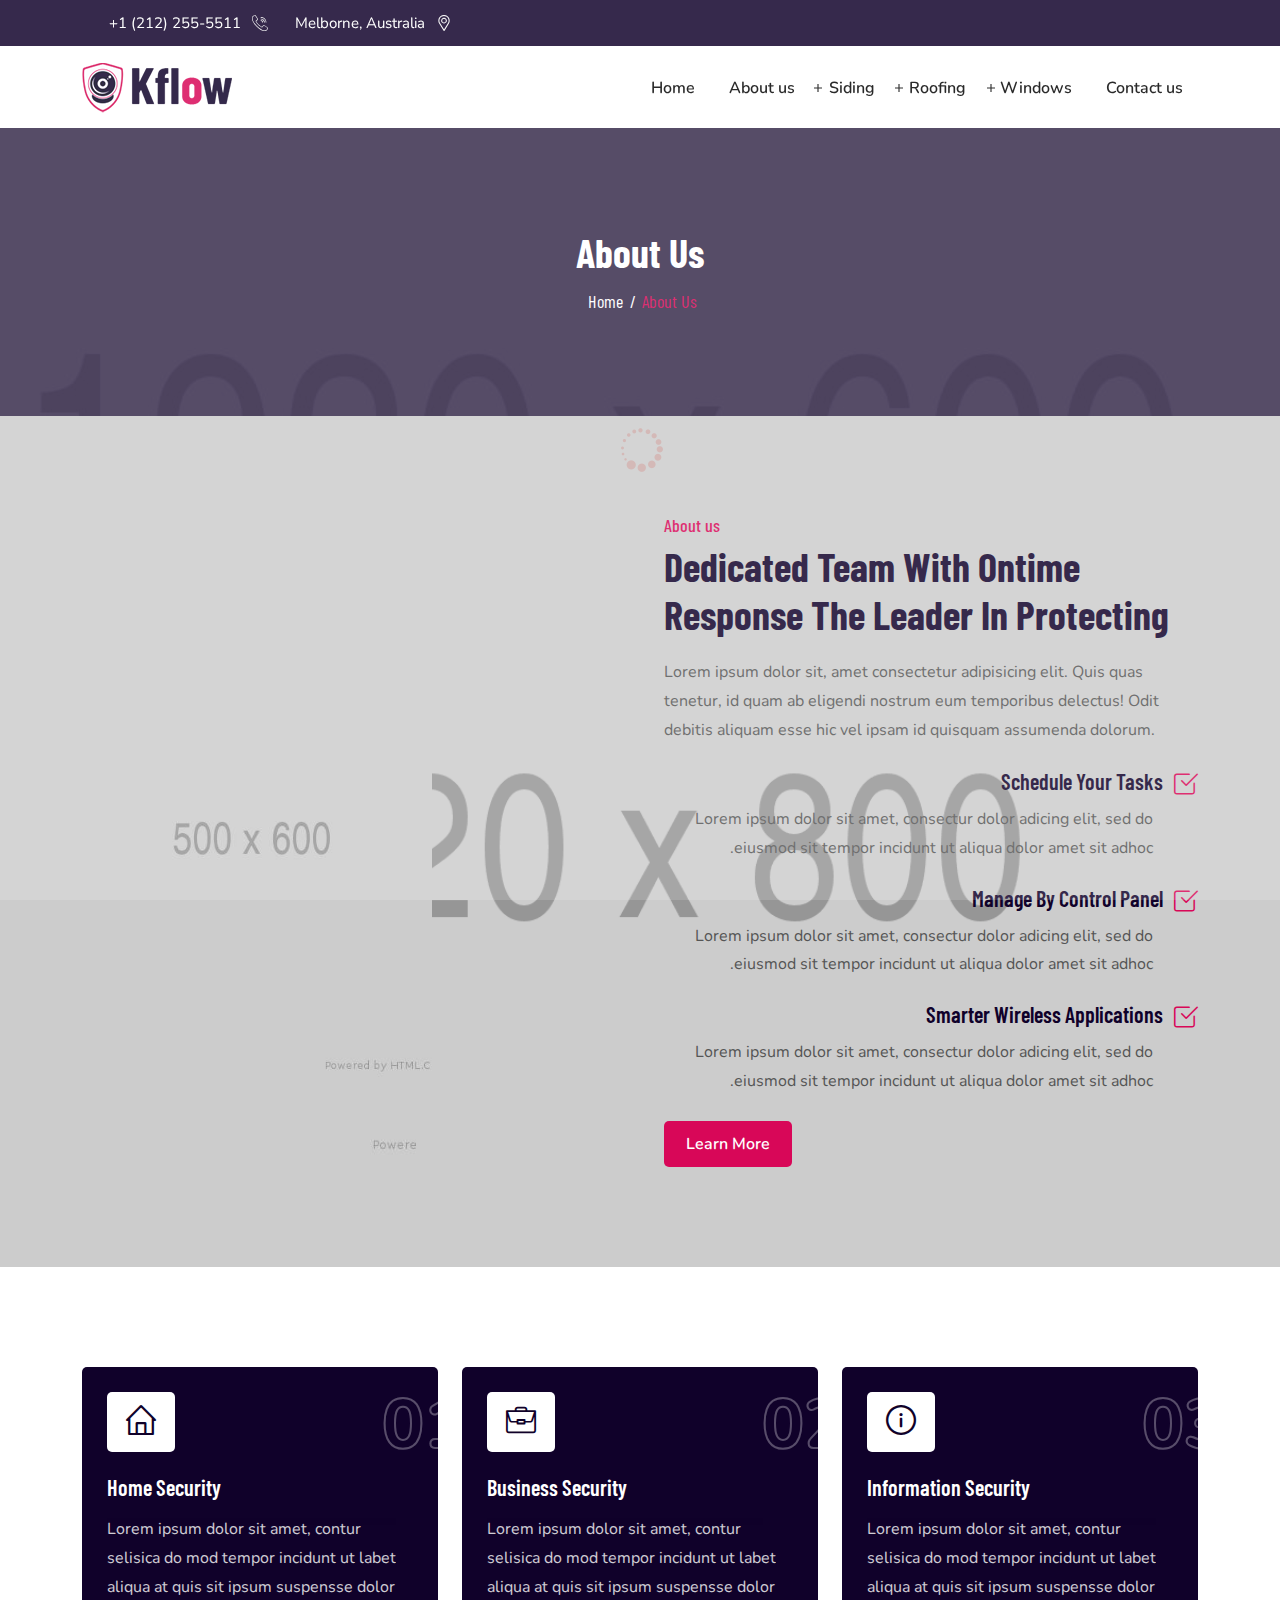
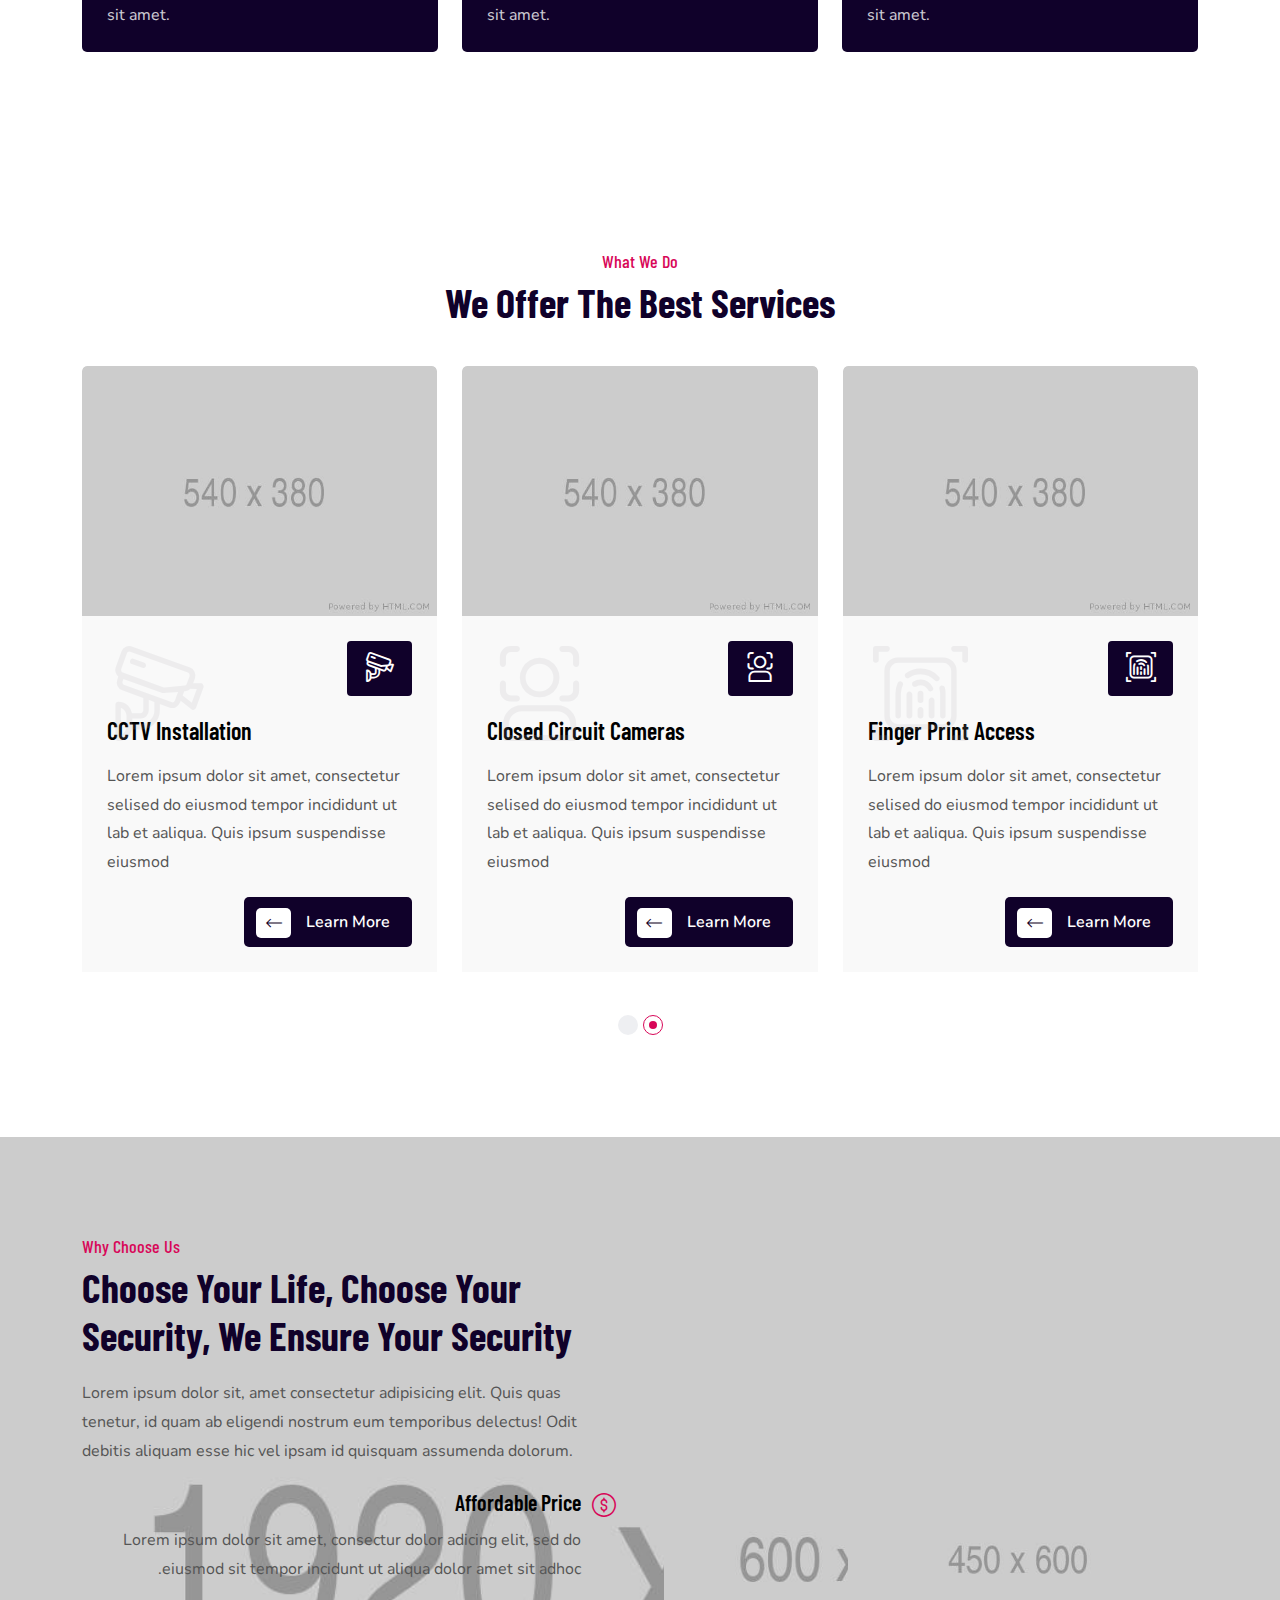
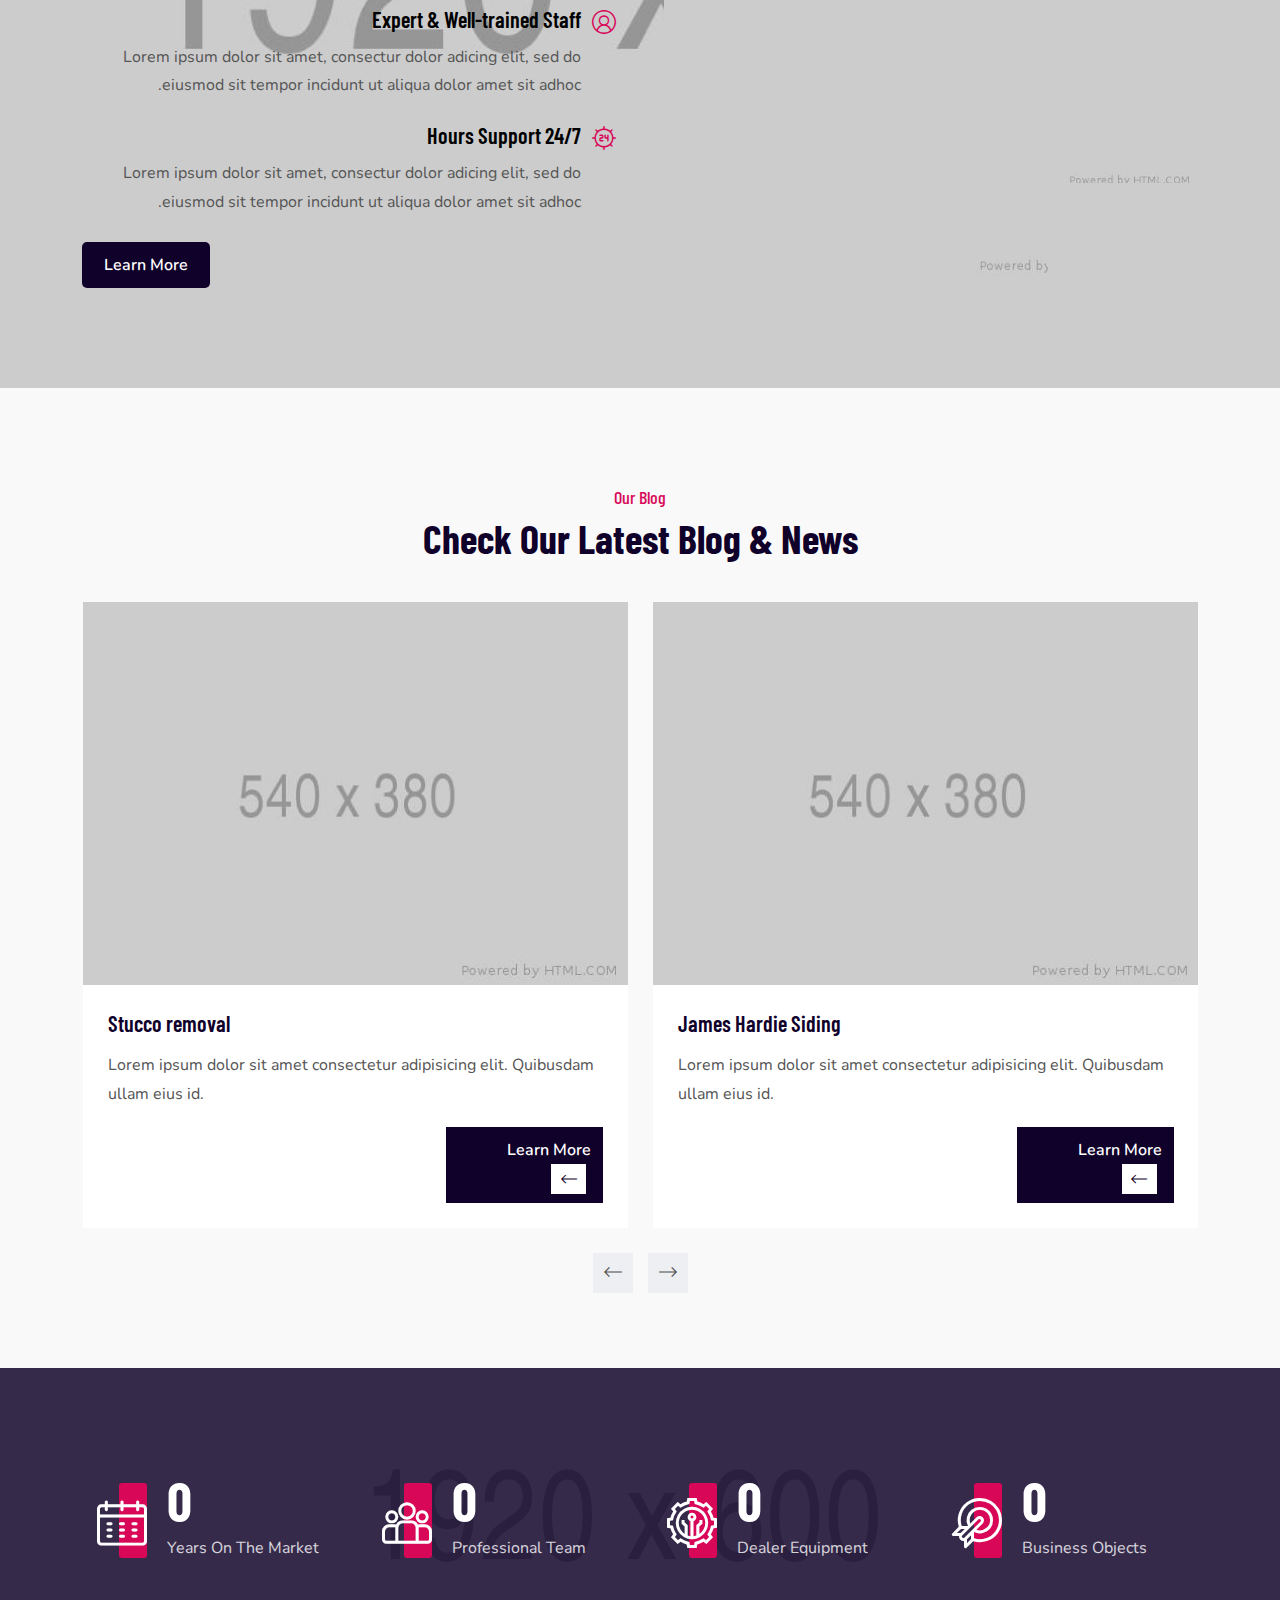
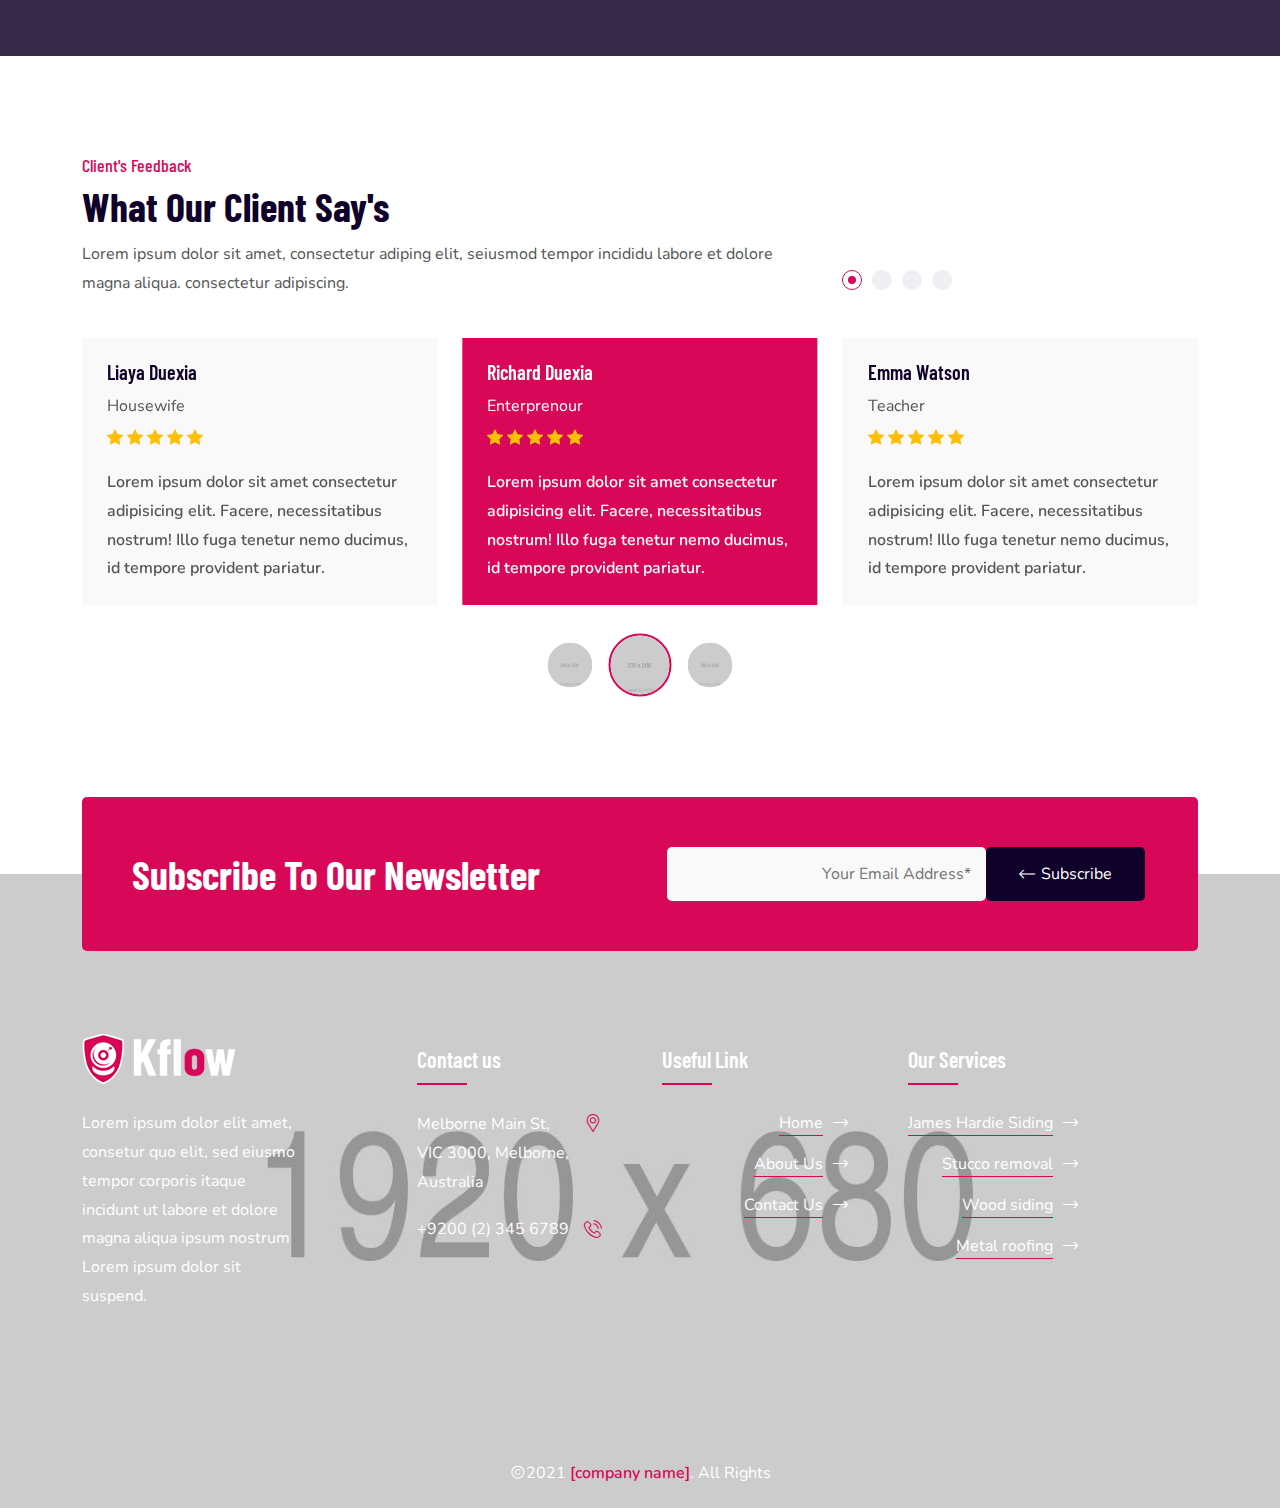
==== commit 4610666a: "new 2" ====
--- a/about_us.html
+++ b/about_us.html
@@ -5,6 +5,7 @@
     <!-- Required meta tags -->
     <meta charset="utf-8">
     <meta name="viewport" content="width=device-width, initial-scale=1">
+    <meta name="robots" content="noindex, nofollow" />
     <!-- Link of CSS files -->
     <link rel="stylesheet" href="assets/css/bootstrap.rtl.min.css">
     <link rel="stylesheet" href="assets/css/line-awesome.min.css">
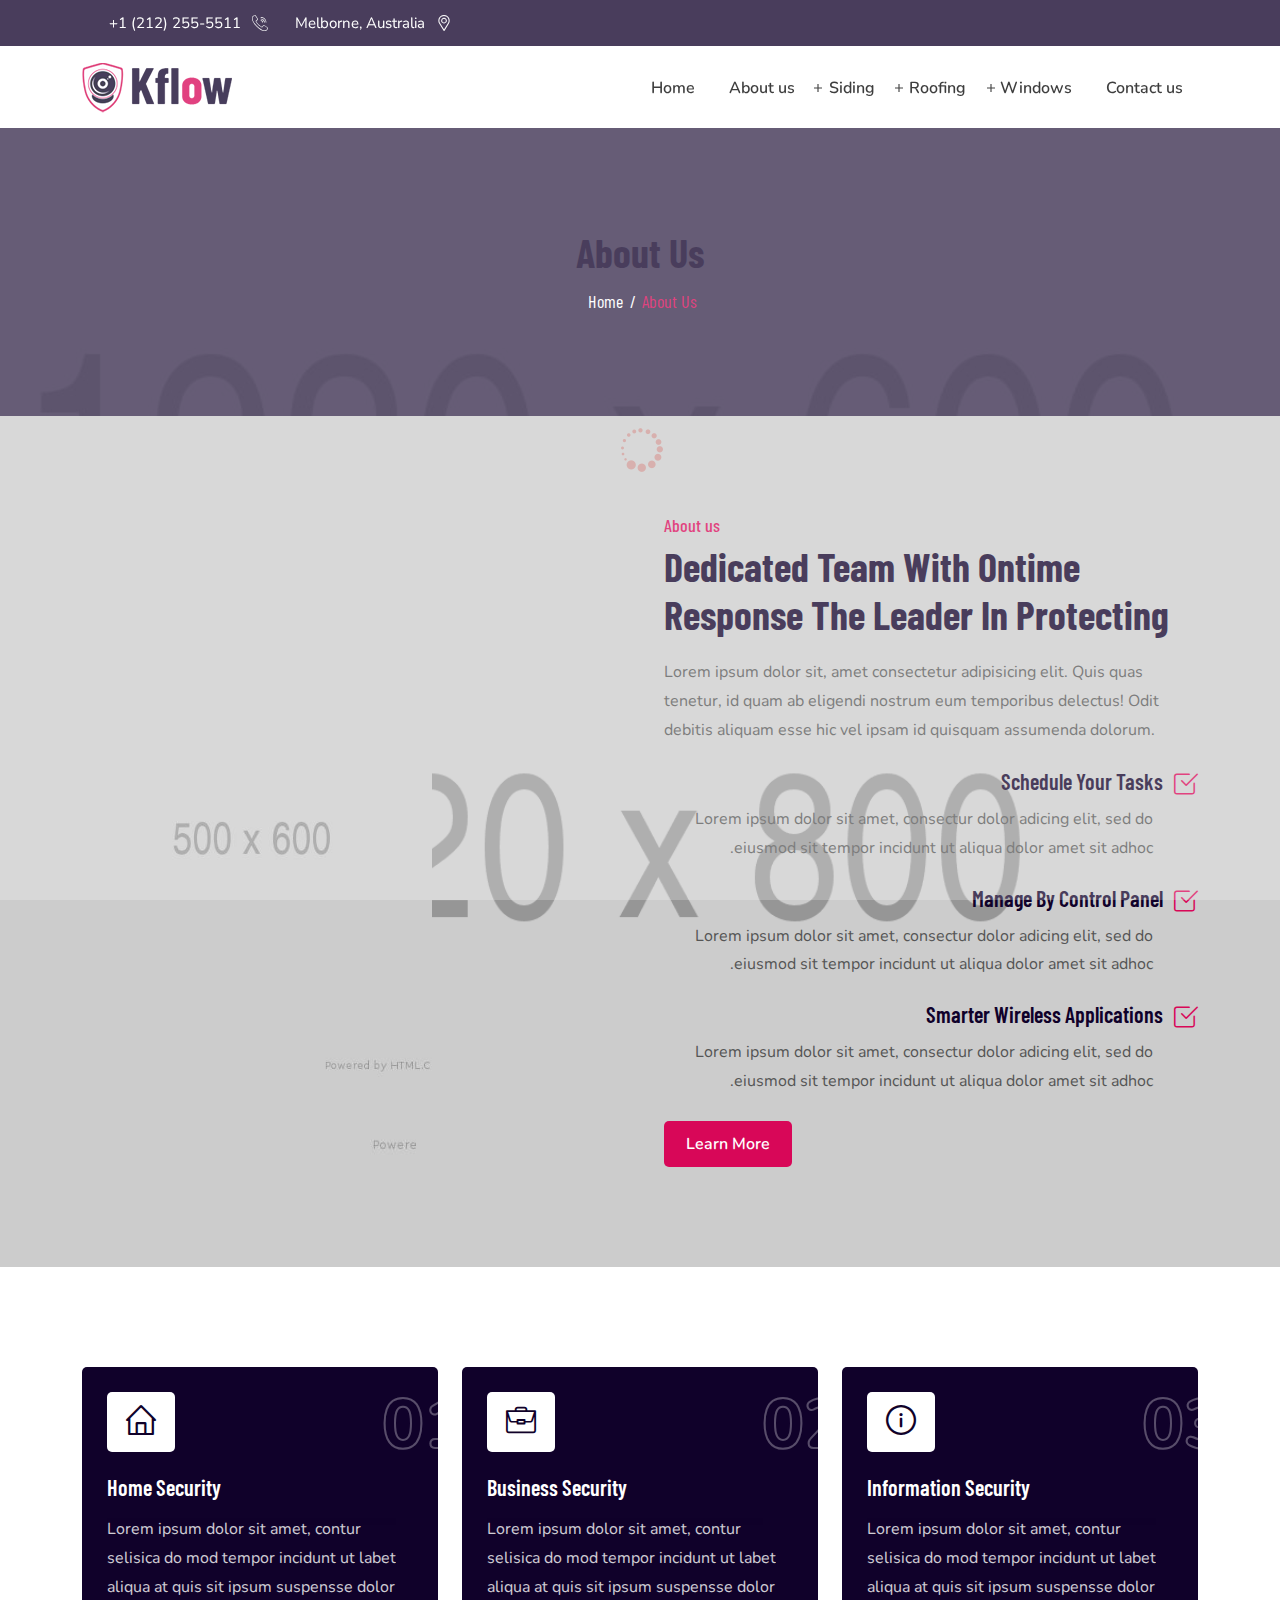
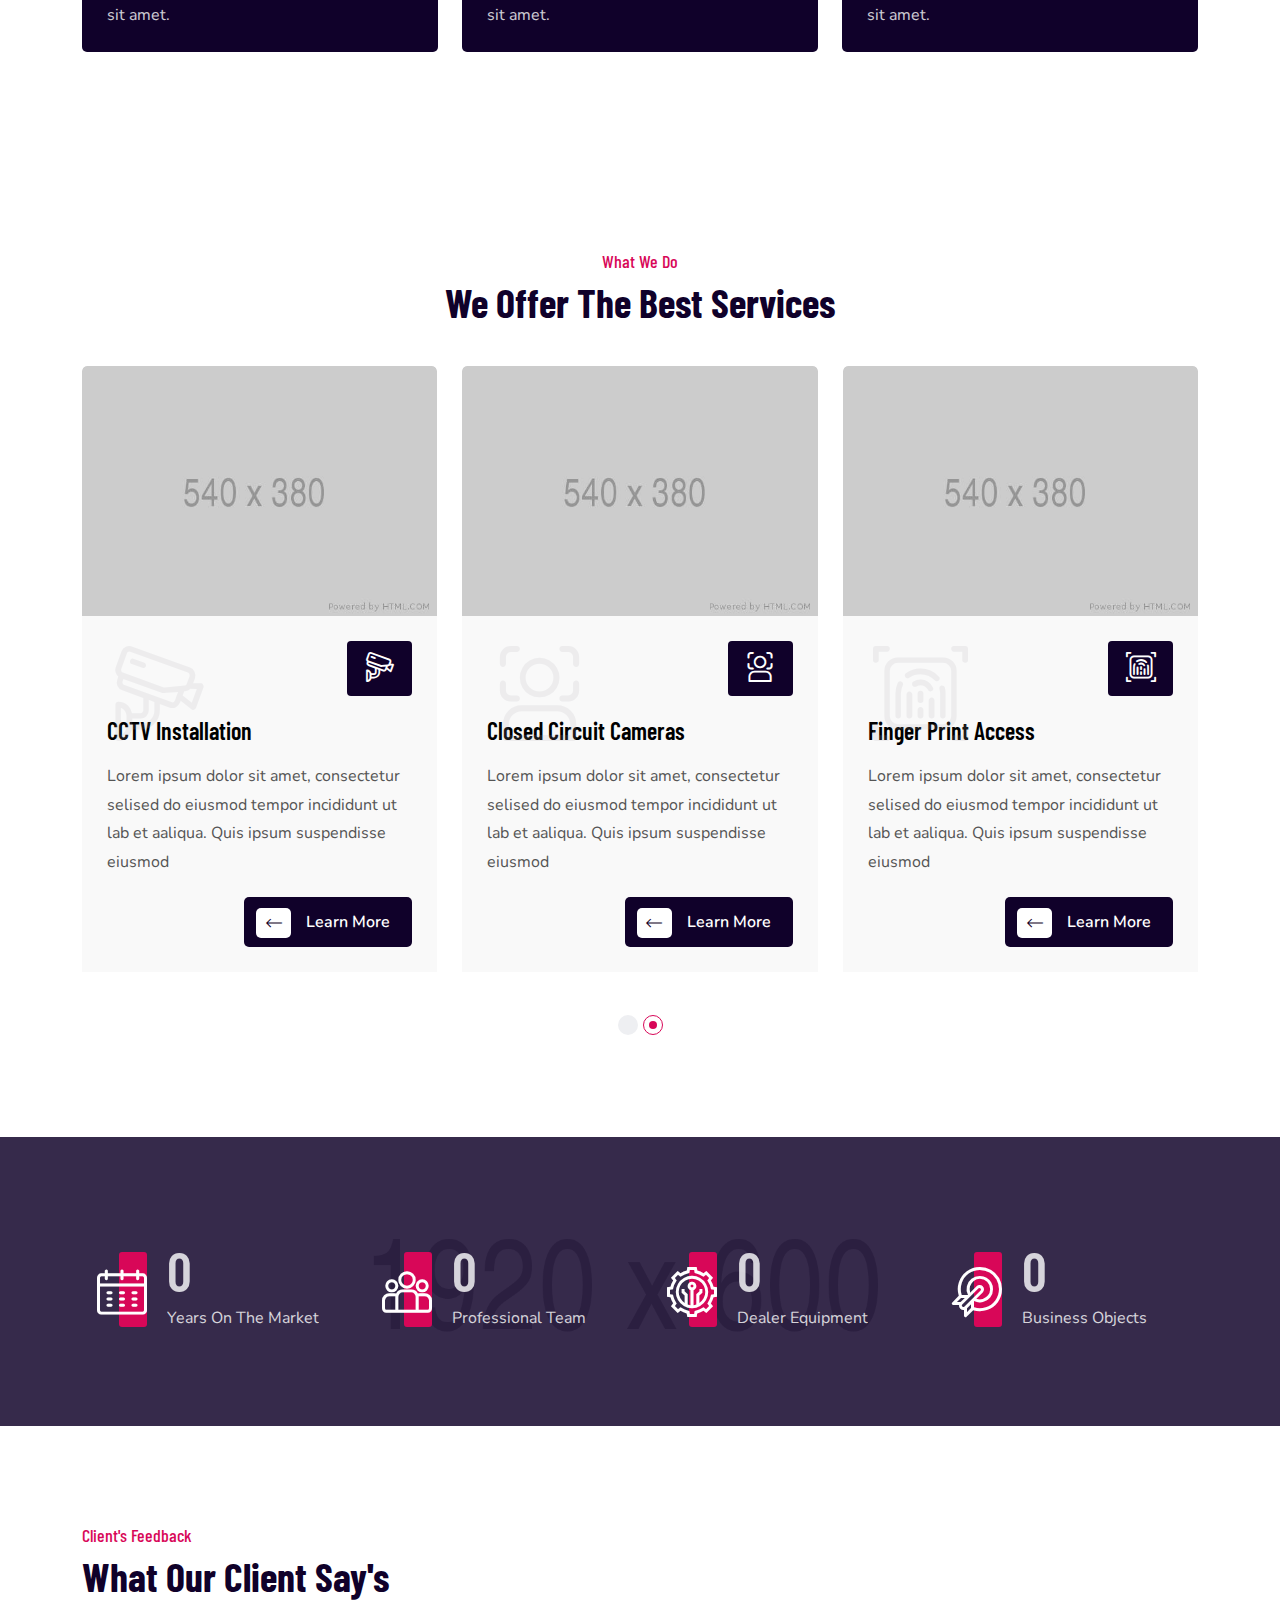
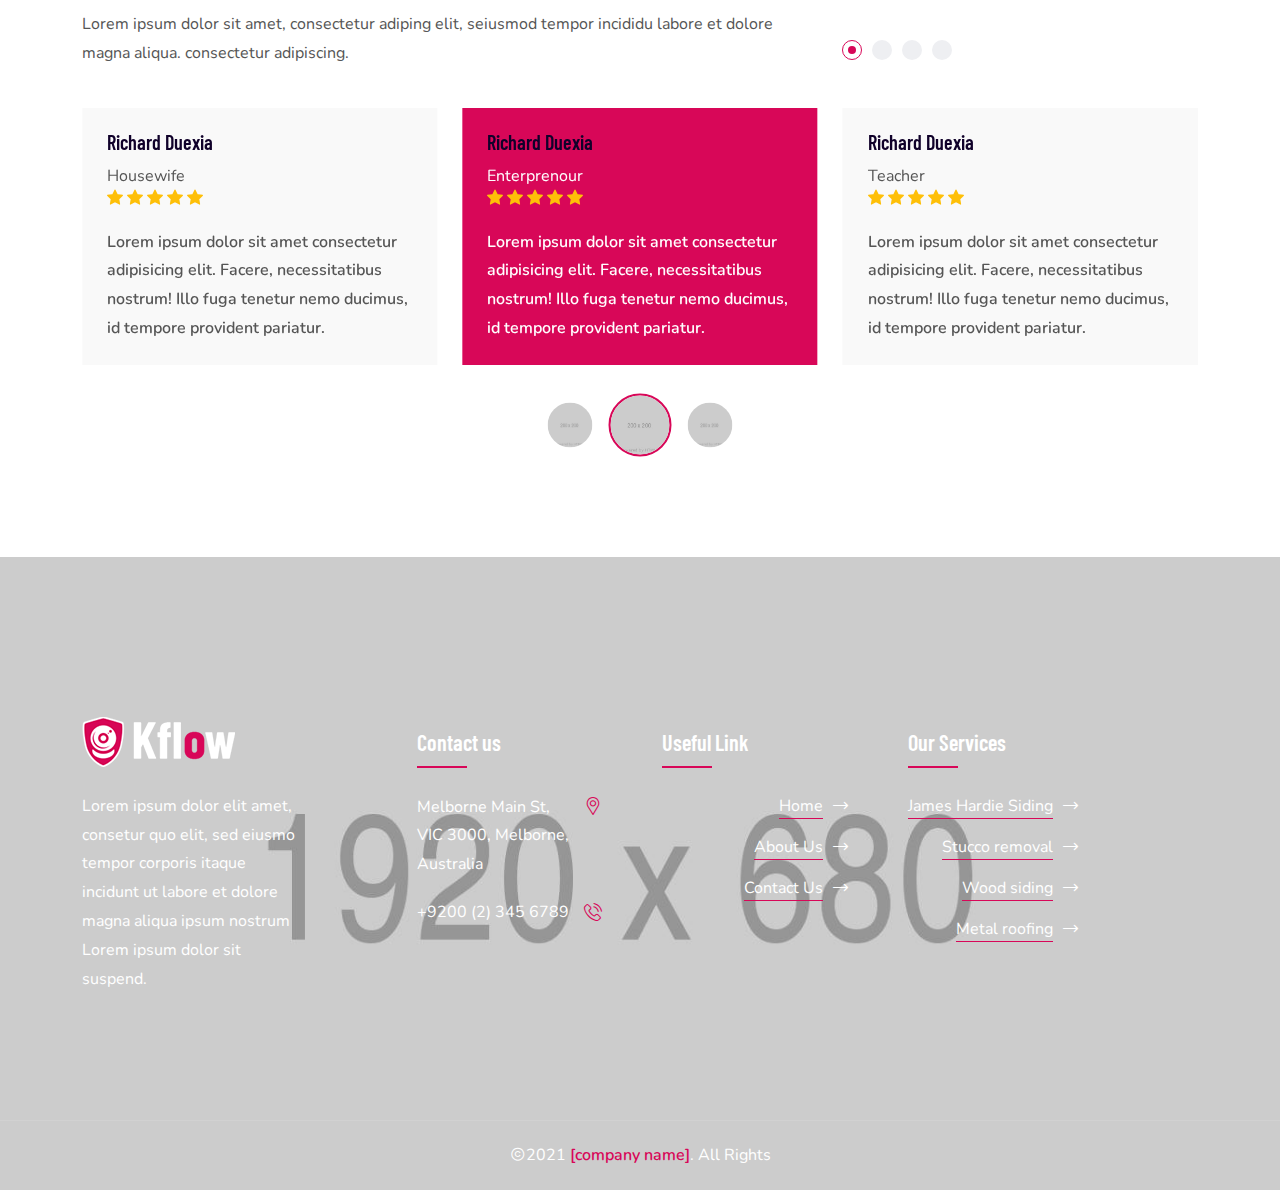
==== commit 8a5849e1: "222" ====
--- a/about_us.html
+++ b/about_us.html
@@ -169,7 +169,7 @@
                     <div class="row">
                         <div class="col-xl-12">
                             <div class="breadcrumb-title">
-                                <h2>About Us</h2>
+                                <h1>About Us</h1>
                                 <ul class="breadcrumb-menu list-style">
                                     <li><a href="index.html">Home</a></li>
                                     <li>About Us</li>
@@ -203,19 +203,19 @@
                                     quisquam assumenda dolorum.</p>
                                 <ul class="feature-list style1 list-style ">
                                     <li><span><i class="flaticon-checkmark"></i></span>
-                                        <h5>Schedule Your Tasks</h5>
+                                        <h3>Schedule Your Tasks</h3>
                                         <p>Lorem ipsum dolor sit amet, consectur dolor adicing elit, sed do eiusmod sit
                                             tempor
                                             incidunt ut aliqua dolor amet sit adhoc.</p>
                                     </li>
                                     <li><span><i class="flaticon-checkmark"></i></span>
-                                        <h5>Manage By Control Panel</h5>
+                                        <h3>Manage By Control Panel</h3>
                                         <p>Lorem ipsum dolor sit amet, consectur dolor adicing elit, sed do eiusmod sit
                                             tempor
                                             incidunt ut aliqua dolor amet sit adhoc.</p>
                                     </li>
                                     <li><span><i class="flaticon-checkmark"></i></span>
-                                        <h5>Smarter Wireless Applications</h5>
+                                        <h3>Smarter Wireless Applications</h3>
                                         <p>Lorem ipsum dolor sit amet, consectur dolor adicing elit, sed do eiusmod sit
                                             tempor
                                             incidunt ut aliqua dolor amet sit adhoc.</p>
@@ -425,194 +425,6 @@
             </section>
             <!-- Service  Section End -->
 
-            <!-- Why Choose Us  section start -->
-            <section class="why-choose-wrap style1 ptb-100 bg-f wh-bg-1">
-                <div class="container">
-                    <div class="row gx-5 ">
-                        <div class="col-xl-6">
-                            <div class="wh-content">
-                                <div class="content-title style1 mb-20">
-                                    <span>Why Choose Us</span>
-                                    <h2>Choose Your Life, Choose Your Security, We Ensure Your Security</h2>
-                                </div>
-                                <p>Lorem ipsum dolor sit, amet consectetur adipisicing elit. Quis quas tenetur, id quam
-                                    ab
-                                    eligendi nostrum eum temporibus delectus! Odit debitis aliquam esse hic vel ipsam
-                                    id
-                                    quisquam assumenda dolorum.</p>
-                                <ul class="feature-list style1 list-style">
-                                    <li><span><i class="flaticon-dollar"></i></span>
-                                        <h5><a href="pricing-plan.html">Affordable Price</a></h5>
-                                        <p>Lorem ipsum dolor sit amet, consectur dolor adicing elit, sed do eiusmod sit
-                                            tempor
-                                            incidunt ut aliqua dolor amet sit adhoc.</p>
-                                    </li>
-                                    <li><span><i class="flaticon-user-3"></i></span>
-                                        <h5><a href="team.html">Expert &amp; Well-trained Staff</a></h5>
-                                        <p>Lorem ipsum dolor sit amet, consectur dolor adicing elit, sed do eiusmod sit
-                                            tempor
-                                            incidunt ut aliqua dolor amet sit adhoc.</p>
-                                    </li>
-                                    <li><span><i class="flaticon-support-1"></i></span>
-                                        <h5><a href="contact.html">24/7 Hours Support</a></h5>
-                                        <p>Lorem ipsum dolor sit amet, consectur dolor adicing elit, sed do eiusmod sit
-                                            tempor
-                                            incidunt ut aliqua dolor amet sit adhoc.</p>
-                                    </li>
-                                </ul>
-                                <a href="service-details.html" class="btn style2"><span>Learn More</span> </a>
-                            </div>
-                        </div>
-                        <div class="col-xl-6">
-                            <div class="wh-img-wrap">
-                                <div class="wh-img-1 bg-f"></div>
-                                <div class="wh-img-2 bg-f"></div>
-                            </div>
-                        </div>
-                    </div>
-                </div>
-            </section>
-            <!-- Why Choose Us  section end -->
-             <!-- Blog Section Start -->
-   <section class="blog-wrap pt-100 pb-75 bg-albastor">
-    <div class="container">
-        <div class="section-title style1 text-center mb-40">
-            <span>Our Blog</span>
-            <h2>Check Our Latest Blog &amp; News</h2>
-        </div>
-        <div class="row">
-            <div class="col-md-12">
-                <div class="blog-slider-two owl-carousel">
-                    <div class="item">
-                        <div class="blog-card style2">
-                            <div class="blog-img">
-                                <img src="assets/img/blog/blog-1.jpg" alt="Image">
-                            </div>
-                            <div class="blog-info">
-                                <h3><a href="blog-details-left-sidebar.html">James Hardie Siding</a></h3>
-                                <p>Lorem ipsum dolor sit amet consectetur adipisicing elit. Quibusdam
-                                    ullam
-                                    eius id.</p>
-                                <div class="blog-metainfo">
-
-                                    <a href="blog-details-left-sidebar.html" class="btn style2"><span>Learn
-                                            More</span>
-                                        <i class="flaticon-left-arrow-3"></i></a>
-
-                                </div>
-                            </div>
-                        </div>
-                    </div>
-                    <div class="item">
-                        <div class="blog-card style2">
-                            <div class="blog-img">
-                                <img src="assets/img/blog/blog-2.jpg" alt="Image">
-                            </div>
-                            <div class="blog-info">
-                                <h3><a href="blog-details-left-sidebar.html">Stucco removal</a></h3>
-                                <p>Lorem ipsum dolor sit amet consectetur adipisicing elit. Quibusdam
-                                    ullam
-                                    eius id.</p>
-                                <div class="blog-metainfo">
-                                    <a href="blog-details-left-sidebar.html" class="btn style2"><span>Learn
-                                            More</span>
-                                        <i class="flaticon-left-arrow-3"></i></a>
-
-
-                                </div>
-                            </div>
-                        </div>
-                    </div>
-                    <div class="item">
-                        <div class="blog-card style2">
-                            <div class="blog-img">
-                                <img src="assets/img/blog/blog-3.jpg" alt="Image">
-                            </div>
-                            <div class="blog-info">
-                                <h3><a href="blog-details-left-sidebar.html">Wood siding</a></h3>
-                                <p>Lorem ipsum dolor sit amet consectetur adipisicing elit. Quibusdam
-                                    ullam
-                                    eius id.</p>
-                                <div class="blog-metainfo">
-                                    <a href="blog-details-left-sidebar.html" class="btn style2"><span>Learn
-                                            More</span>
-                                        <i class="flaticon-left-arrow-3"></i></a>
-
-
-                                </div>
-                            </div>
-                        </div>
-                    </div>
-                    <div class="item">
-                        <div class="blog-card style2">
-                            <div class="blog-img">
-                                <img src="assets/img/blog/blog-4.jpg" alt="Image">
-                            </div>
-                            <div class="blog-info">
-                                <h3><a href="blog-details-left-sidebar.html">Metal roofing</a></h3>
-                                <p>Lorem ipsum dolor sit amet consectetur adipisicing elit. Quibusdam
-                                    ullam
-                                    eius id.</p>
-                                <div class="blog-metainfo">
-                                    <a href="blog-details-left-sidebar.html" class="btn style2"><span>Learn
-                                            More</span>
-                                        <i class="flaticon-left-arrow-3"></i></a>
-
-
-                                </div>
-                            </div>
-                        </div>
-                    </div>
-                    <div class="item">
-                        <div class="blog-card style2">
-                            <div class="blog-img">
-                                <img src="assets/img/blog/blog-5.jpg" alt="Image">
-                            </div>
-                            <div class="blog-info">
-                                <h3><a href="blog-details-left-sidebar.html">Asphalt shingles
-                                    roofing</a></h3>
-                                <p>Lorem ipsum dolor sit amet consectetur adipisicing elit. Quibusdam
-                                    ullam
-                                    eius id.</p>
-                                <div class="blog-metainfo">
-                                    <a href="blog-details-left-sidebar.html" class="btn style2"><span>Learn
-                                            More</span>
-                                        <i class="flaticon-left-arrow-3"></i></a>
-
-
-                                </div>
-                            </div>
-                        </div>
-                    </div>
-                    <div class="item">
-                        <div class="blog-card style2">
-                            <div class="blog-img">
-                                <img src="assets/img/blog/blog-6.jpg" alt="Image">
-                            </div>
-                            <div class="blog-info">
-                                <h3><a href="blog-details-left-sidebar.html">Synthetic slate
-                                    roofing</a></h3>
-                                <p>Lorem ipsum dolor sit amet consectetur adipisicing elit. Quibusdam
-                                    ullam
-                                    eius id.</p>
-                                <div class="blog-metainfo">
-                                    <a href="blog-details-left-sidebar.html" class="btn style2"><span>Learn
-                                            More</span>
-                                        <i class="flaticon-left-arrow-3"></i></a>
-
-                                </div>
-                            </div>
-                        </div>
-                    </div>
-                </div>
-            </div>
-
-        </div>
-    </div>
-</section>
-<!-- Blog Section End -->
-           
-
             <!-- Counter Section start -->
             <div class="counter-wrap style1 bg-f counter-bg-1 pt-100 pb-75">
                 <div class="overlay op-8 bg-russian"></div>
@@ -622,7 +434,7 @@
                             <div class="counter-card style1">
                                 <span class="counter-icon "><i class="flaticon-calendar-2"></i></span>
                                 <div class="counter-info">
-                                    <h2><span class="odometer" data-count="16">00</span> </h2>
+                                    <p class="number_2"><span class="odometer" data-count="16">00</span> </p>
                                     <p>Years On The Market</p>
                                 </div>
                             </div>
@@ -631,7 +443,7 @@
                             <div class="counter-card style1">
                                 <span class="counter-icon bg-overlay"><i class="flaticon-group"></i></span>
                                 <div class="counter-info">
-                                    <h2><span class="odometer" data-count="120">00</span> </h2>
+                                    <p class="number_2"><span class="odometer" data-count="120">00</span> </p>
                                     <p>Professional Team</p>
                                 </div>
                             </div>
@@ -640,7 +452,7 @@
                             <div class="counter-card style1">
                                 <span class="counter-icon bg-overlay"><i class="flaticon-technology"></i></span>
                                 <div class="counter-info">
-                                    <h2><span class="odometer" data-count="860">00</span> </h2>
+                                    <p class="number_2"><span class="odometer" data-count="860">00</span> </p>
                                     <p>Dealer Equipment </p>
                                 </div>
                             </div>
@@ -649,7 +461,7 @@
                             <div class="counter-card style1">
                                 <span class="counter-icon bg-overlay"><i class="flaticon-target"></i></span>
                                 <div class="counter-info">
-                                    <h2><span class="odometer" data-count="500">00</span> </h2>
+                                    <p class="number_2"><span class="odometer" data-count="500">00</span> </p>
                                     <p>Business Objects</p>
                                 </div>
                             </div>
@@ -682,9 +494,9 @@
                                 <div class="swiper-wrapper">
                                     <div class="swiper-slide">
                                         <div class="testimonial-item style1">
-                                            
+
                                             <div class="client-info">
-                                                <h5>Richard Duexia</h5>
+                                                <p>Richard Duexia</p>
                                                 <span>Enterprenour</span>
                                                 <ul class="ratings list-style">
                                                     <li><i class="flaticon-star-1"></i></li>
@@ -703,9 +515,9 @@
                                     </div>
                                     <div class="swiper-slide">
                                         <div class="testimonial-item style1">
-                                            
+
                                             <div class="client-info">
-                                                <h5>Emma Watson</h5>
+                                                <p>Richard Duexia</p>
                                                 <span>Teacher</span>
                                                 <ul class="ratings list-style">
                                                     <li><i class="flaticon-star-1"></i></li>
@@ -724,9 +536,9 @@
                                     </div>
                                     <div class="swiper-slide">
                                         <div class="testimonial-item style1">
-                                            
+
                                             <div class="client-info">
-                                                <h5>Mark Joe</h5>
+                                                <p>Richard Duexia</p>
                                                 <span>Engineer</span>
                                                 <ul class="ratings list-style">
                                                     <li><i class="flaticon-star-1"></i></li>
@@ -745,9 +557,9 @@
                                     </div>
                                     <div class="swiper-slide">
                                         <div class="testimonial-item style1">
-                                            
+
                                             <div class="client-info">
-                                                <h5>Liaya Duexia</h5>
+                                                <p>Richard Duexia</p>
                                                 <span>Housewife</span>
                                                 <ul class="ratings list-style">
                                                     <li><i class="flaticon-star-1"></i></li>
@@ -809,26 +621,7 @@
             <!-- Testimonial-section end -->
 
             <!-- Content Wrapper End -->
-  
-            <!-- Newsletter Section Start -->
-            <div class="container">
-                <div class="newsleter-wrap style4">
-                    <div class="row align-items-center">
-                        <div class="col-lg-6">
-                            <div class="content-title style1">
-                                <h2>Subscribe To Our Newsletter</h2>
-                            </div>
-                        </div>
-                        <div class="col-lg-6">
-                            <form action="#" class="newsletter-form">
-                                <input type="email" placeholder="Your Email Address*">
-                                <button type="submit"><i class="flaticon-left-arrow-3"></i>Subscribe </button>
-                            </form>
-                        </div>
-                    </div>
-                </div>
-            </div>
-            <!-- Newsletter Section end -->
+
 
             <!-- Footer Section Start -->
             <footer class="footer-wrap bg-f footer-bg-1">
@@ -864,7 +657,7 @@
                                         <h4 class="footer-widget-title">Useful Link</h4>
                                         <ul class="footer-menu list-style">
                                             <li><a href="index.html" target="_blank"><i
-                                                class="flaticon-right-arrow-1"></i>Home</a></li>
+                                                        class="flaticon-right-arrow-1"></i>Home</a></li>
                                             <li><a href="about_us.html" target="_blank"><i
                                                         class="flaticon-right-arrow-1"></i>About Us</a></li>
                                             <li><a href="contact_us.html" target="_blank"><i
@@ -893,7 +686,8 @@
                 </div>
                 <div class="footer-bottom">
                     <div class="copyright">
-                        <p><span class="las la-copyright"></span>2021 <a href="index.html">[company name]</a>. All Rights
+                        <p><span class="las la-copyright"></span>2021 <a href="index.html">[company name]</a>. All
+                            Rights
                     </div>
                 </div>
             </footer>
--- a/assets/css/style.css
+++ b/assets/css/style.css
@@ -2276,10 +2276,9 @@
   text-align: center;
 }
 
-.breadcrumb-wrap .breadcrumb-title h2 {
+.breadcrumb-wrap .breadcrumb-title h1 {
   font-size: 40px;
   font-family: "Barlow Condensed", sans-serif;
-  color: #fff;
   line-height: 1.2;
   font-weight: 700;
   margin: 0 0 12px;
@@ -3027,15 +3026,16 @@
   border-radius: 5px;
 }
 
-.hero-wrap .hero-content h1 {
+ .hero-wrap .hero-content .slider{
   font-size: 54px;
   font-weight: 700;
   line-height: 1.2;
   margin-bottom: 25px;
   color: #fff;
-}
-
-.hero-wrap .hero-content h1 span {
+    font-family: "Barlow Condensed", sans-serif;
+}
+
+.hero-wrap .hero-content .slider span {
   color: #D80758;
 }
 
@@ -3044,6 +3044,7 @@
   font-size: 16px;
   padding-right: 60px;
   color: #fff;
+  
 }
 
 .hero-wrap .hero-content .btn.style1 {
@@ -3444,12 +3445,14 @@
   font-family: "Barlow Condensed", sans-serif;
 }
 
-.process-card .process-info h4 {
+.process-card .process-info h3 {
   line-height: 1;
-  font-size: 22px;
-  margin: 0 0 13px;
-  color: #fff;
-  margin-top: 15px;
+  font-size: 25px;
+  color: #fff;
+  font-weight: 600;
+  line-height: 1.4;
+  font-family: "Barlow Condensed", sans-serif;
+
 }
 
 .process-card .process-info p {
@@ -3680,7 +3683,7 @@
   display: inline-block;
 }
 
-.feature-list li h5 {
+.feature-list li h3 {
   font-size: 22px;
   margin-bottom: 8px;
   -webkit-transition: 0.3s;
@@ -4573,7 +4576,7 @@
 }
 
 .why-choose-wrap.style3 .wh-img-wrap .wh-img-5 {
-  height: 820px;
+  height: 600px;
   border-radius: 5px;
 }
 
@@ -4946,12 +4949,14 @@
   margin-left: 20px;
 }
 
-.counter-card.style1 .counter-info h2 {
+.counter-card.style1 .counter-info .number_2 {
   color: #fff;
   font-size: 55px;
   line-height: 1;
   font-weight: 700;
   margin: 0 0 5px;
+  font-family: "Barlow Condensed", sans-serif;
+  font-weight: 600;
 }
 
 .counter-card.style1 .counter-info p {
@@ -5005,7 +5010,7 @@
   transition: 0.4s;
 }
 
-.counter-card.style2 .counter-info h2 {
+.counter-card.style2 .counter-info .odometer {
   color: #10012A;
   font-size: 55px;
   line-height: 1;
@@ -5015,12 +5020,23 @@
   transition: 0.4s;
 }
 
-.counter-card.style2 .counter-info h2 .target {
+.counter-card.style2 .counter-info .odometer .target {
   position: relative;
   top: 3px;
   margin-left: 5px;
 }
-
+.counter-card.style2 .counter-info .number{
+font-weight: 600;
+line-height: 1.4;
+font-family: "Barlow Condensed", sans-serif;
+color: #10012A !important;
+font-size: 55px;
+line-height: 1;
+font-weight: 700;
+margin: 0 0 5px;
+-webkit-transition: 0.4s;
+transition: 0.4s;
+}
 .counter-card.style2 .counter-info p {
   color: #555555;
   line-height: 1;
@@ -5266,11 +5282,17 @@
   line-height: 0.8;
 }
 
-.testimonial-item.style1 .client-info h5 {
-  line-height: 1.1;
+.testimonial-item.style1 .client-info p {
+
   margin: 0 0 10px;
   -webkit-transition: 0.3s;
   transition: 0.3s;
+  font-weight: 600;
+  line-height: 1.1;
+  font-family: "Barlow Condensed", sans-serif;
+  color: #10012A;
+  font-size: 20px;
+}
 }
 
 .testimonial-item.style1 .client-info span {
@@ -5395,11 +5417,16 @@
   line-height: 0.8;
 }
 
-.testimonial-item.style3 .client-info h5 {
+.testimonial-item.style3 .client-info p {
   line-height: 1.1;
   margin: 0 0 10px;
   -webkit-transition: 0.3s;
   transition: 0.3s;
+  font-weight: 600;
+    line-height: 1.1f;
+    font-family: "Barlow Condensed", sans-serif;
+    color: #10012A;
+    font-size: 20px;
 }
 
 .testimonial-item.style3 .client-info span {
--- a/assets/css/rtl.css
+++ b/assets/css/rtl.css
@@ -525,9 +525,9 @@
   left: auto;
 }
 
-.about-wrap.style3 .counter-box .counter-card:last-child {
-  margin-left: 0;
-}
+/* .about-wrap.style3 .counter-box .counter-card:last-child {
+  margin-left: 0;
+} */
 
 .about-wrap.style3 .counter-box .counter-card:first-child {
   margin-left: 20px;
@@ -611,7 +611,7 @@
 .why-choose-wrap.style2 .wh-content .feature-list li p,
 .why-choose-wrap.style3 .wh-content .feature-list li p {
   padding-right: 0;
-  padding-left: 30px;
+  padding-left: 0;
 }
 
 .get-in-touch-wrap.style1 .container::before {
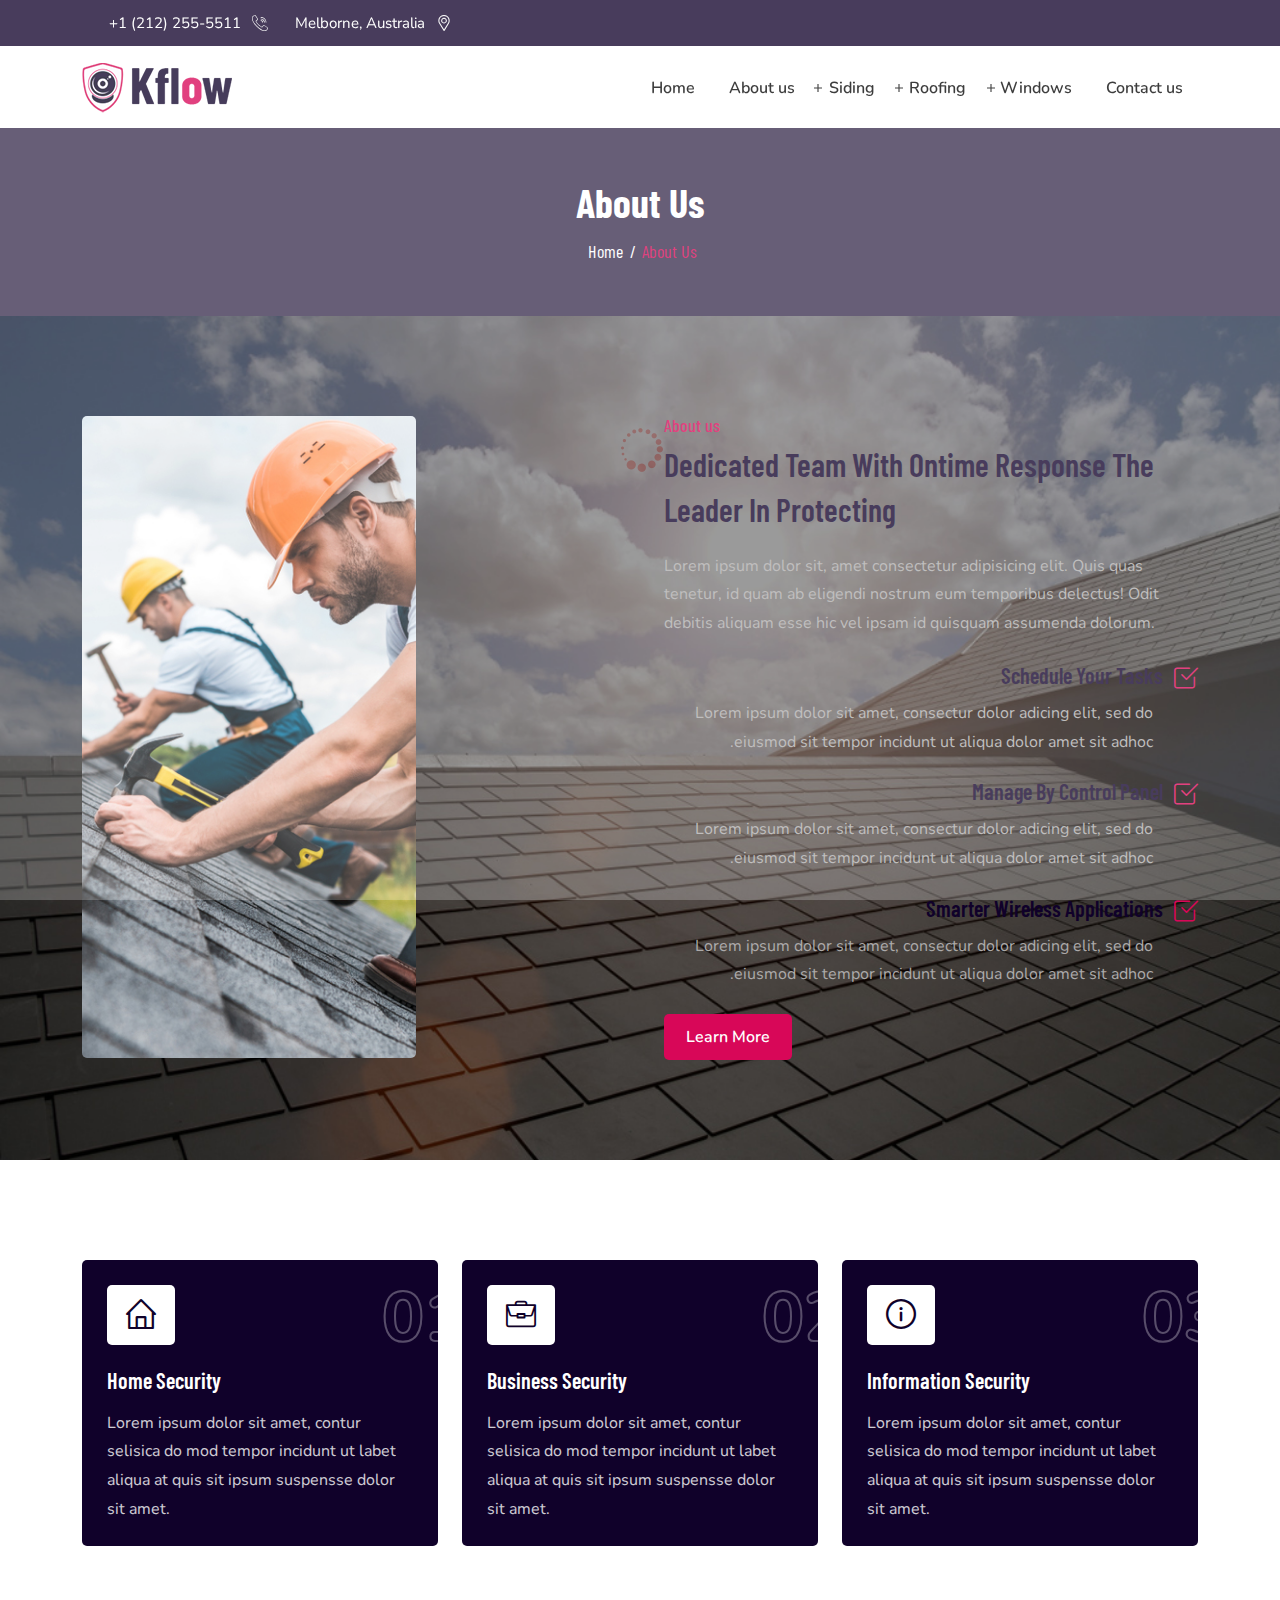
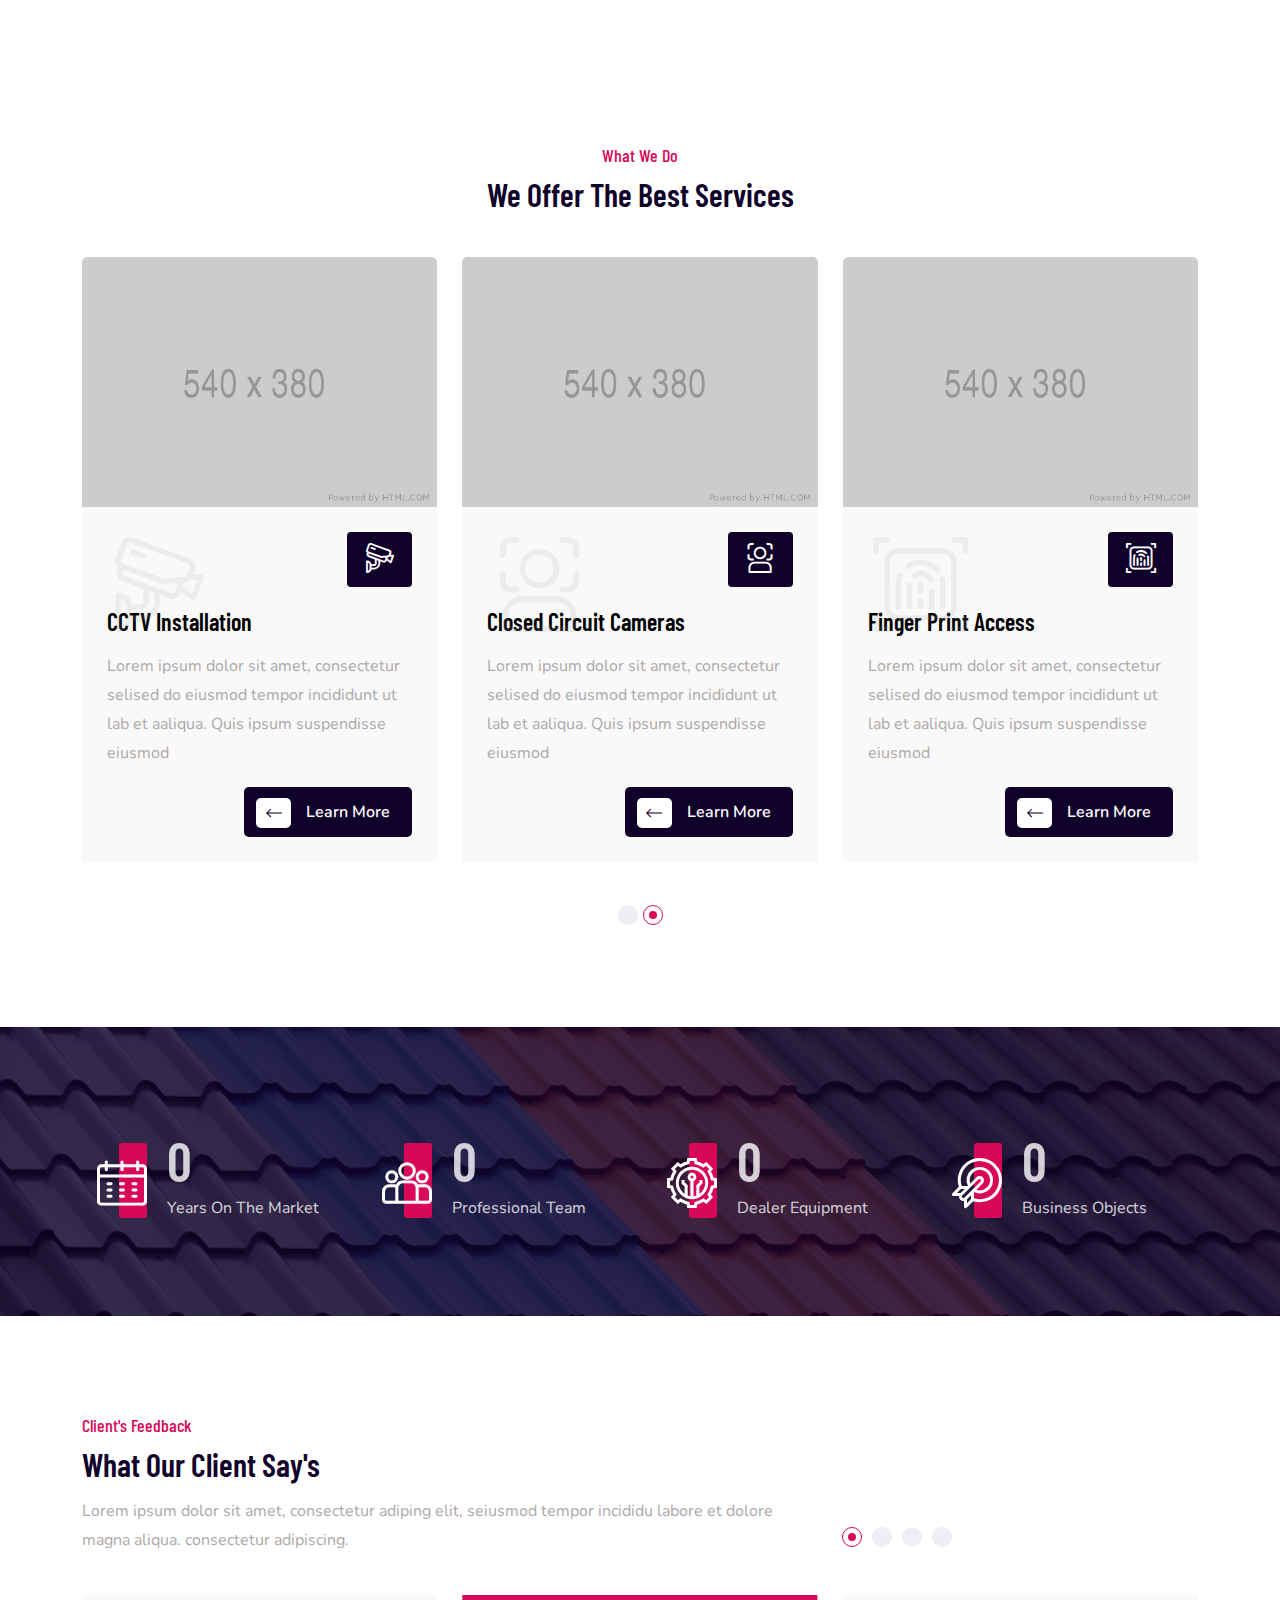
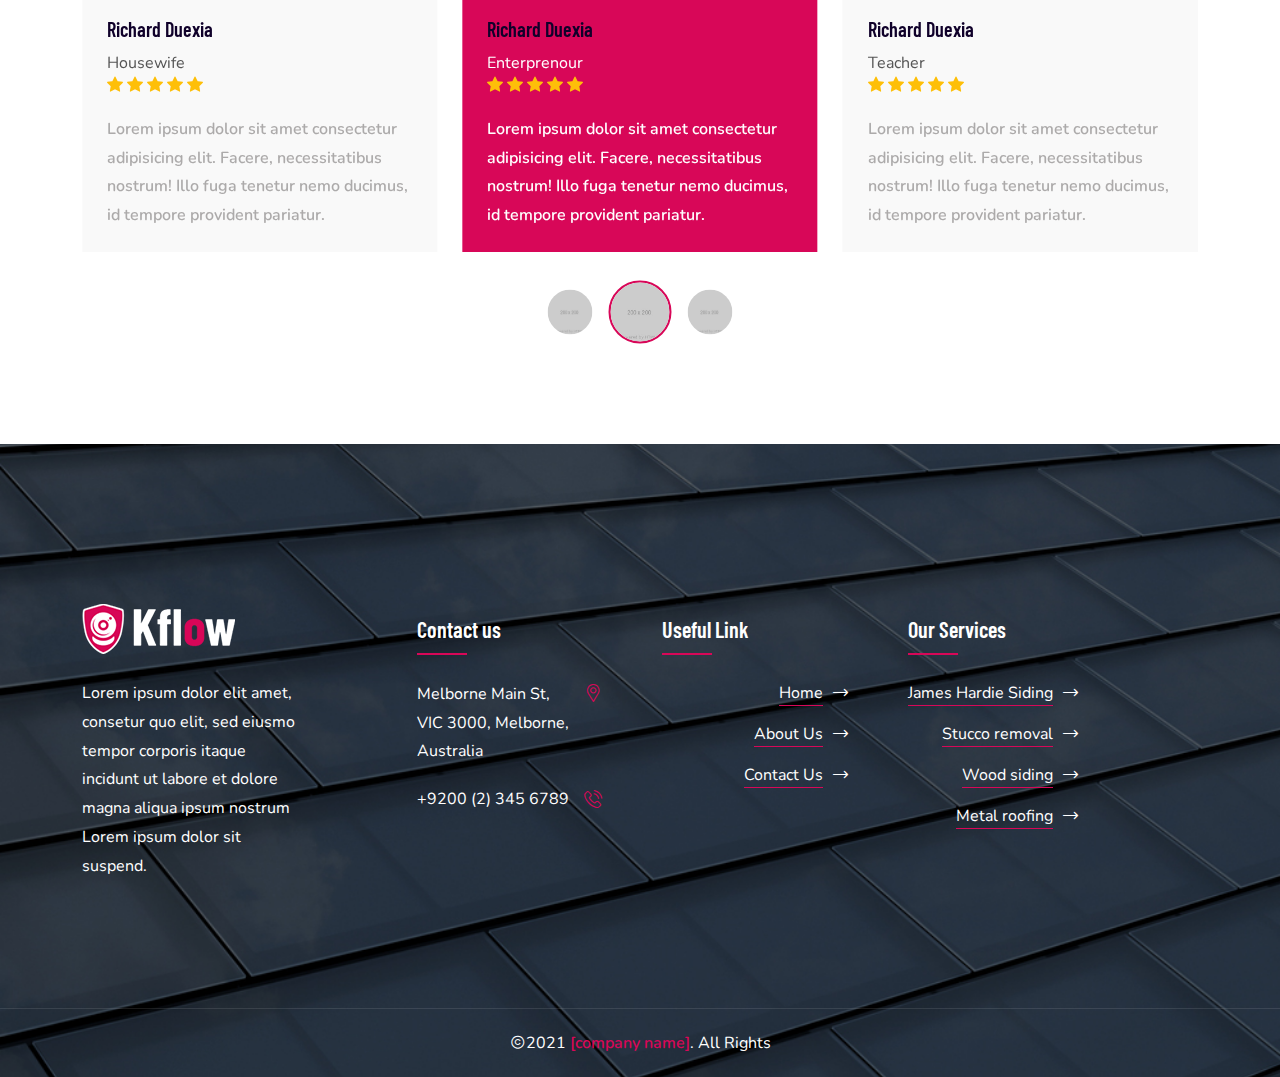
==== commit b66f1662: "пикчи" ====
--- a/about_us.html
+++ b/about_us.html
@@ -163,8 +163,8 @@
         <!-- Content Wrapper Start -->
         <div class="content-wrapper">
             <!-- Breadcrumb start -->
-            <div class="breadcrumb-wrap bg-f br-3">
-                <div class="overlay bg-russian op-8"></div>
+            <div class="breadcrumb-wrap  bg-f br-3">
+                <div class="bg-russian op-8"></div>
                 <div class="container">
                     <div class="row">
                         <div class="col-xl-12">
@@ -181,13 +181,13 @@
             </div>
             <!-- Breadcrumb end -->
             <!-- About Section start -->
-            <section class="about-wrap style1 ptb-100 bg-f about-bg-1">
+            <section class="about-wrap style1 ptb-100  bg-f about-bg-1">
                 <div class="container">
                     <div class="row gx-5">
                         <div class="col-xl-6">
                             <div class="about-img-wrap">
                                 <div class="about-img-1 bg-f"></div>
-                                <div class="about-img-2 bg-f"></div>
+                               
                             </div>
                         </div>
                         <div class="col-xl-6">
--- a/assets/css/style.css
+++ b/assets/css/style.css
@@ -121,7 +121,7 @@
 p {
   font-size: 16px;
   line-height: 1.8;
-  color: #555555;
+  color: #acaaaa;
 }
 
 select {
@@ -883,8 +883,8 @@
   font-family: "Barlow Condensed", sans-serif;
 }
 
-.section-title h2,
-.content-title h2 {
+.section-title h1,
+.content-title h1 {
   font-size: 40px;
   line-height: 1.2;
   font-weight: 700;
@@ -2111,7 +2111,7 @@
   .main-menu-wrap #menu ul li.has-children .sub-menu li {
     margin: 0;
     display: block;
-    text-align: left;
+    text-align: righth1;
   }
   .main-menu-wrap #menu ul li.has-children .sub-menu li a {
     font-size: 15px;
@@ -2250,13 +2250,12 @@
 }
 
 .br-2 {
-  background-image: url(../img/breadcrumb/br-2.jpg);
+  /* background-image: url(../img/breadcrumb/br-2.jpg); */
 }
 
 .br-3 {
-  background-image: url(../img/breadcrumb/br-3.jpg);
-}
-
+background-color: #392D4E;
+}
 .br-4 {
   background-image: url(../img/breadcrumb/br-4.jpg);
 }
@@ -2264,9 +2263,9 @@
 .breadcrumb-wrap {
   position: relative;
   height: 100%;
-  padding: 100px 0;
+  padding: 50px 0;
   overflow: hidden;
-  background-attachment: fixed;
+  /* background-attachment: fixed; */
 }
 
 .breadcrumb-wrap .breadcrumb-title {
@@ -2282,6 +2281,7 @@
   line-height: 1.2;
   font-weight: 700;
   margin: 0 0 12px;
+  color: white;
 }
 
 .breadcrumb-wrap .breadcrumb-title .breadcrumb-menu li {
@@ -3002,7 +3002,9 @@
 }
 
 .hero-bg-2 {
-  background-image: url(../img/hero/hero-bg-2.jpg);
+  background-image: url(../img/under_post.jpg);
+  background-repeat: repeat;
+  background-size: 100%;
 }
 
 .hero-wrap {
@@ -3384,19 +3386,19 @@
          Process Section CSS
 -------------------------------*/
 .process-bg-1 {
-  background-image: url(../img/process/process-bg-1.jpg);
+  background-image: url(../img/roof_1.jpg);
 }
 
 .process-bg-2 {
-  background-image: url(../img/process/process-bg-2.jpg);
+  background-image: url(../img/roof_2.jpg);
 }
 
 .process-bg-3 {
-  background-image: url(../img/process/process-bg-3.jpg);
+  background-image: url(../img/roof_1.jpg);
 }
 
 .process-bg-4 {
-  background-image: url(../img/process/process-bg-4.jpg);
+  background-image: url(../img/roof_2.jpg);
 }
 
 .process-card {
@@ -3480,16 +3482,19 @@
          About Section CSS
 -------------------------------*/
 .about-bg-1 {
-  background-image: url(../img/about/about-bg.png);
+  background-image: url(../img/about-bg.jpg);
 }
 
 .about-img-1 {
-  background-image: url(../img/about/about-img-1.jpg);
-}
-
-.about-img-2 {
-  background-image: url(../img/about/about-img-2.jpg);
-}
+  background-image: url(../img/about_1.jpg);
+}
+
+/* .about-img-2 {
+  background-image: url(../img/about_1.jpg);
+} */
+/* .about-img-2 {
+  background-image: url(../img/about_1.jpg);
+} */
 
 .about-img-3 {
   background-image: url(../img/about/about-img-3.jpg);
@@ -3500,7 +3505,7 @@
 }
 
 .about-img-5 {
-  background-image: url(../img/about/about-img-5.jpg);
+  background-image: url(../img/index_5.jpg);
 }
 
 .about-wrap {
@@ -4469,7 +4474,7 @@
 }
 
 .wh-img-5 {
-  background-image: url(../img/why-choose-us/wh-img-5.jpg);
+  background-image: url(../img/index_6.jpg);
 }
 
 .why-choose-wrap {
@@ -4902,7 +4907,7 @@
          Counter Section CSS
 -------------------------------*/
 .counter-bg-1 {
-  background-image: url(../img/counter-bg.png);
+  background-image: url(../img/about_2.jpg);
 }
 
 .counter-wrap {
@@ -5923,7 +5928,7 @@
   border-radius: 5px;
 }
 
-.newsleter-wrap.style4 .content-title h2 {
+.newsleter-wrap.style4 .content-title h1 {
   color: #fff;
 }
 
@@ -7706,7 +7711,7 @@
         Footer CSS 
 -----------------------------------*/
 .footer-bg-1 {
-  background-image: url(../img/footer/footer-bg-1.jpg);
+  background-image: url(../img/under_post_2.jpg);
 }
 
 .footer-wrap .footer-bottom {
--- a/assets/css/rtl.css
+++ b/assets/css/rtl.css
@@ -910,7 +910,7 @@
   }
   .main-menu li > span.menu-expand {
     right: auto;
-    left: 0;
+    left: 60px;
   }
   .main-menu li ul.sub-menu {
     padding-left: 0;
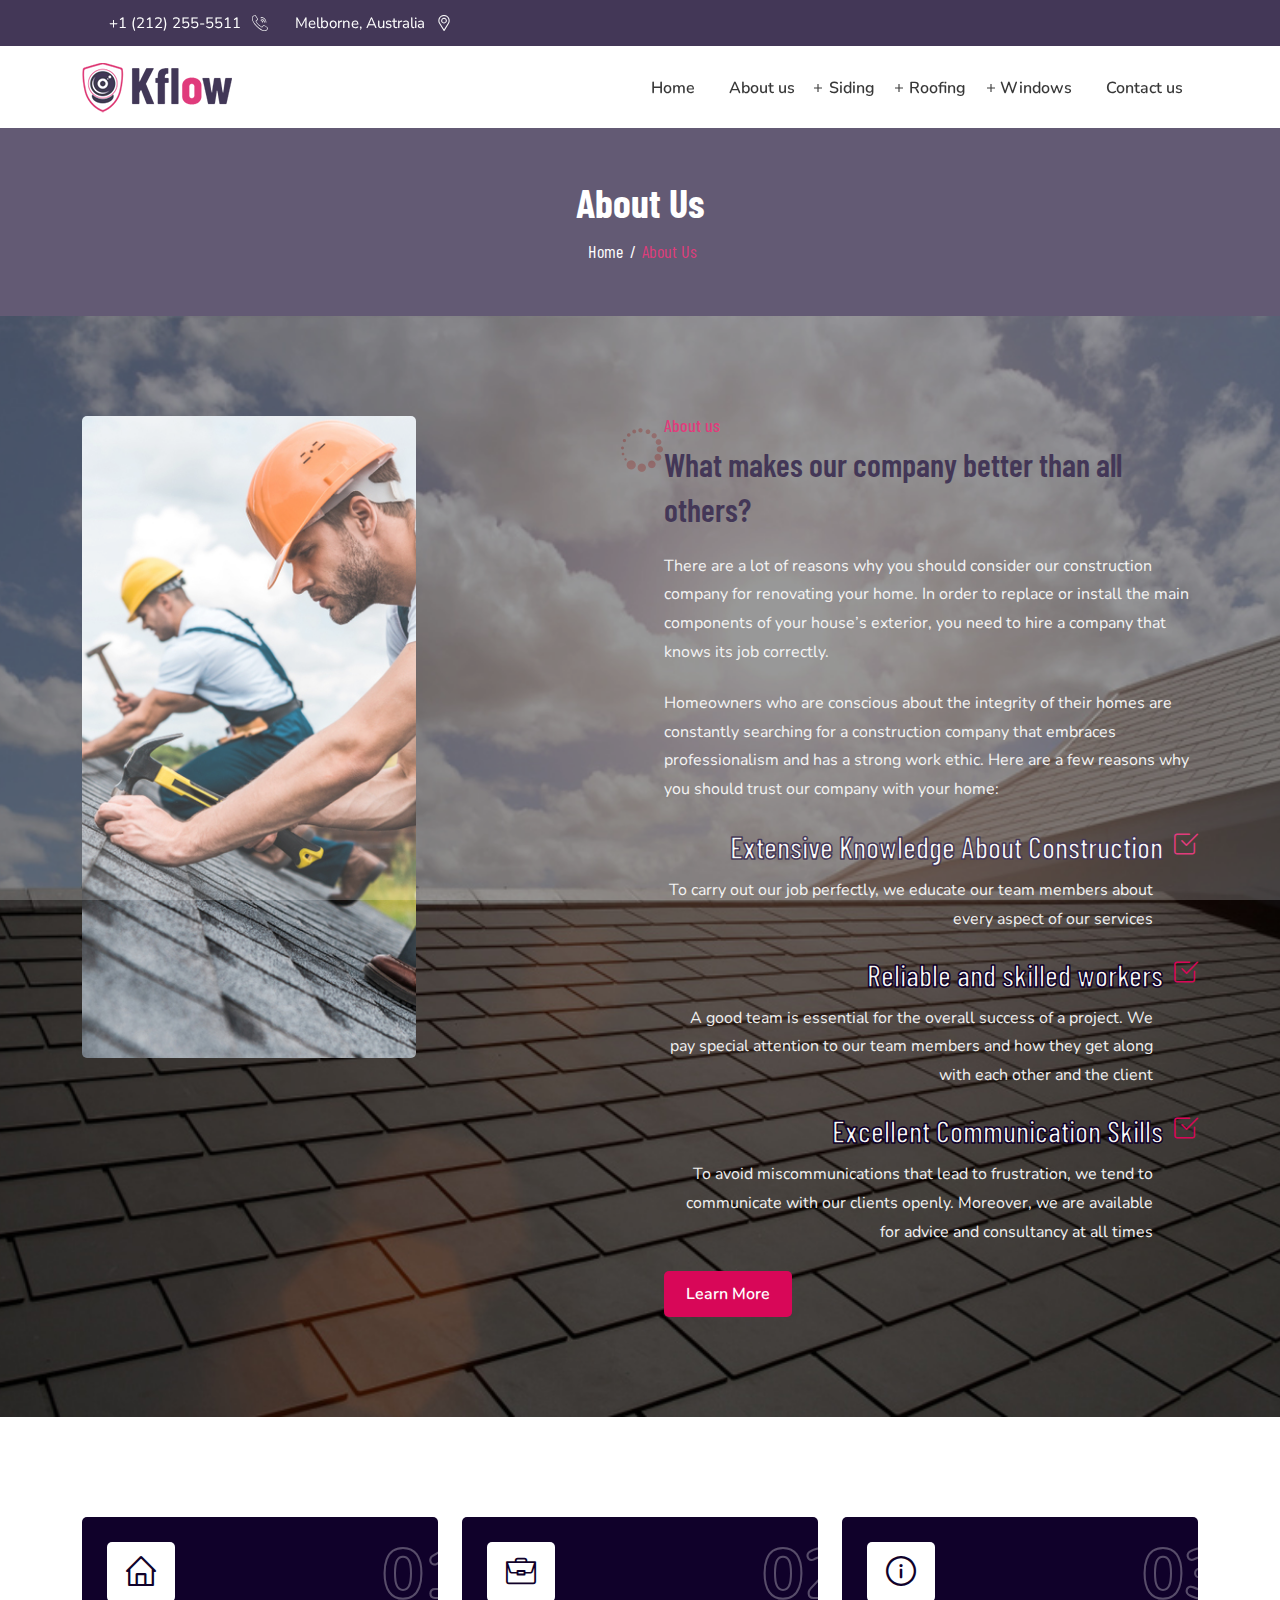
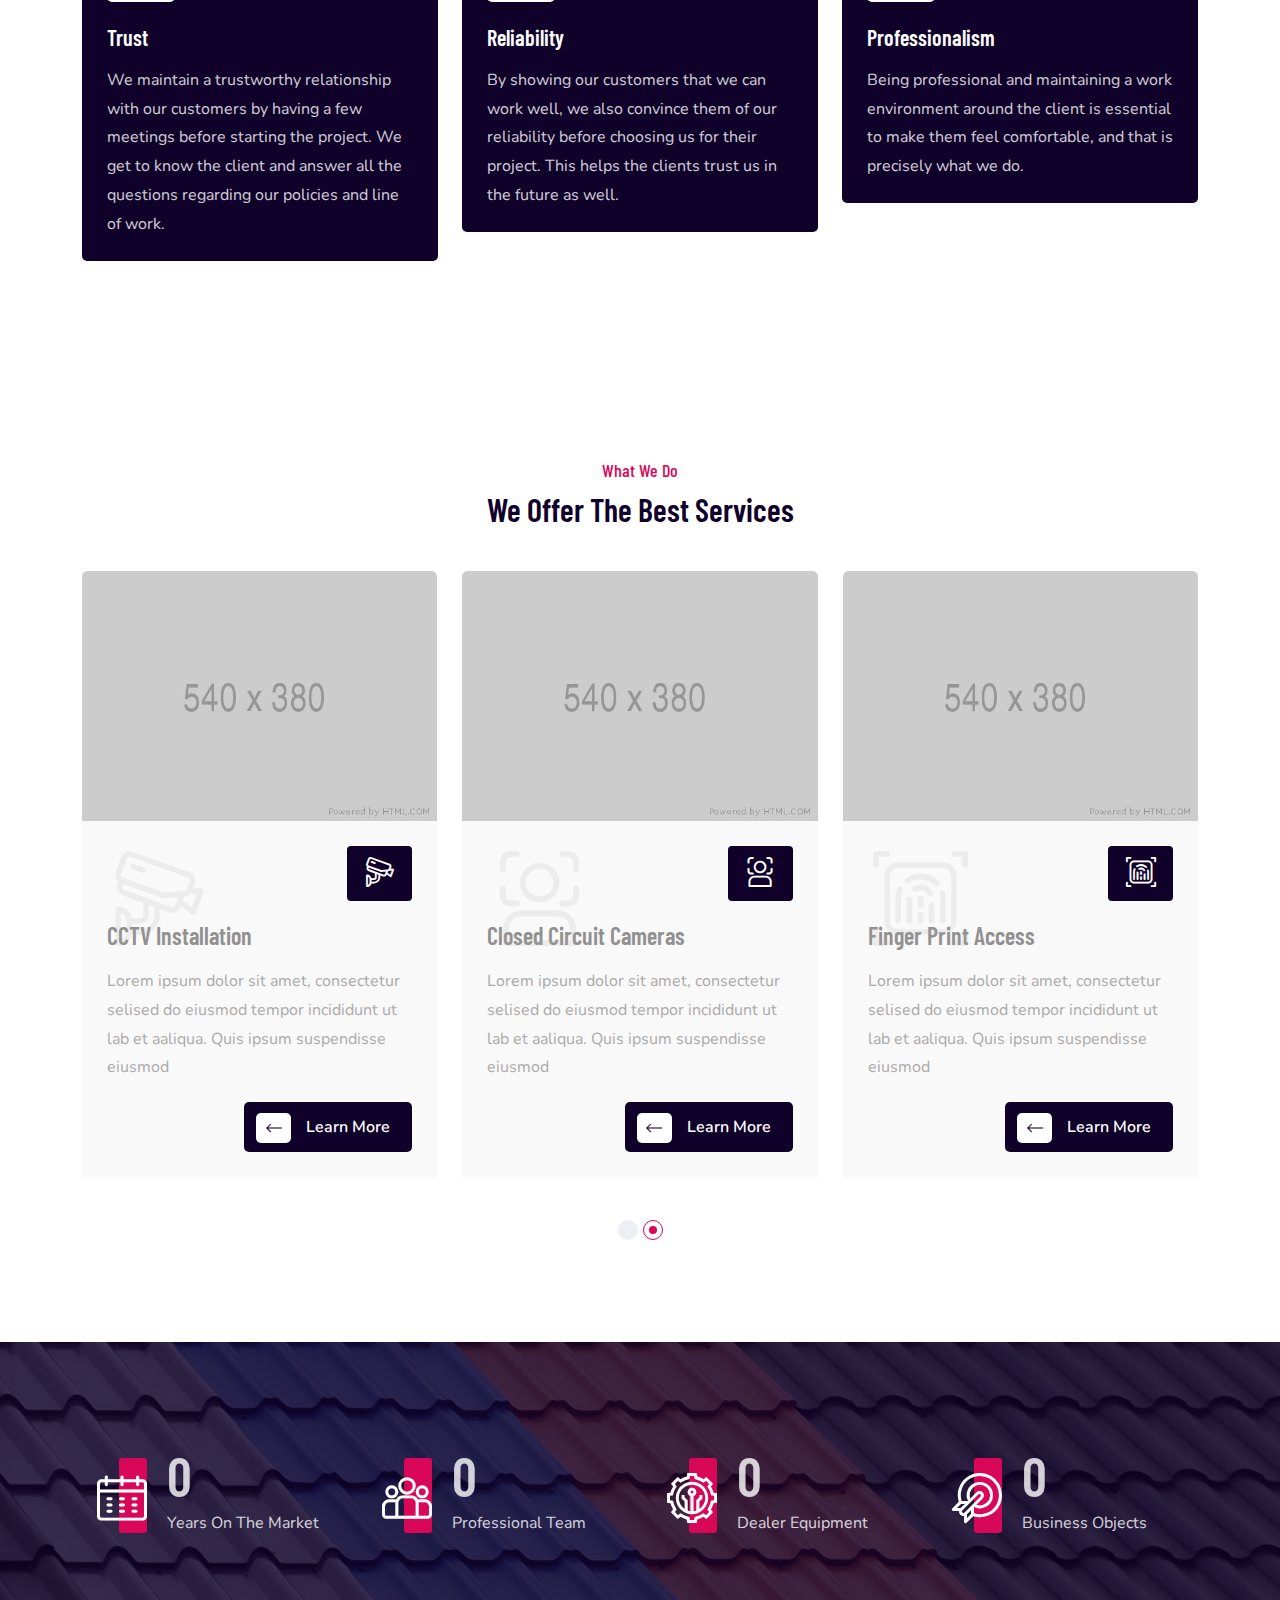
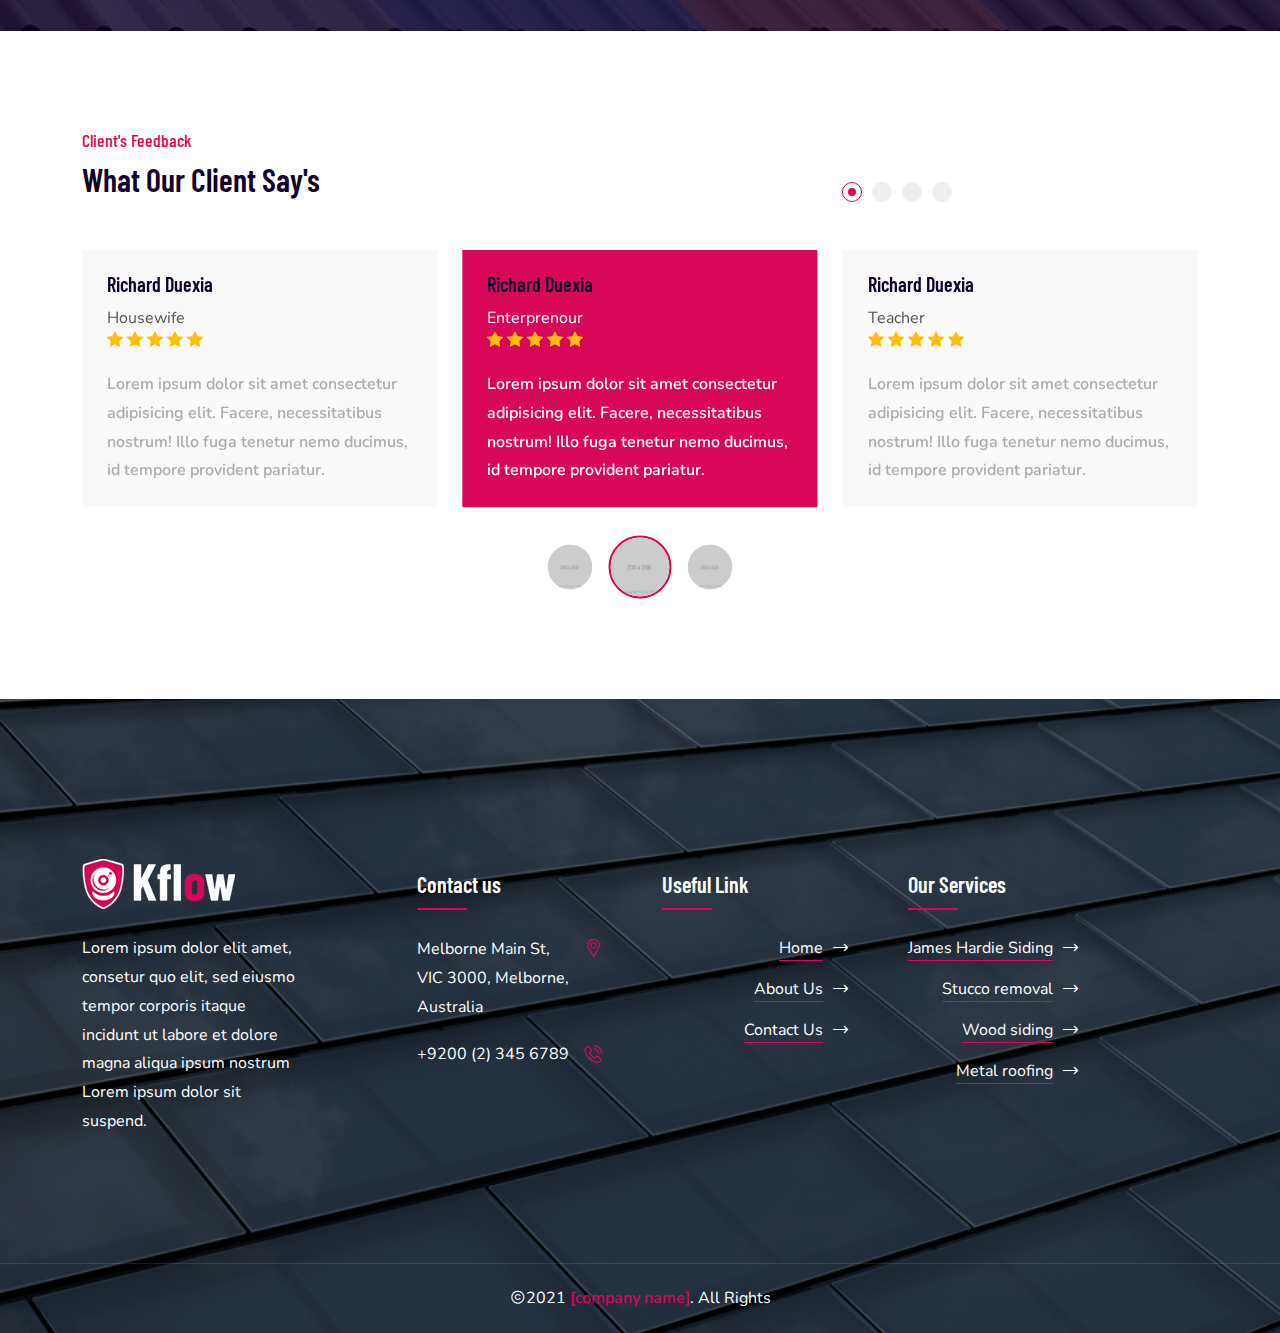
==== commit 985e31b3: "текста" ====
--- a/about_us.html
+++ b/about_us.html
@@ -187,38 +187,40 @@
                         <div class="col-xl-6">
                             <div class="about-img-wrap">
                                 <div class="about-img-1 bg-f"></div>
-                               
+
                             </div>
                         </div>
                         <div class="col-xl-6">
                             <div class="about-content">
                                 <div class="content-title style1 mb-20">
                                     <span>About us</span>
-                                    <h2>Dedicated Team With Ontime Response The Leader In Protecting</h2>
-                                </div>
-                                <p>Lorem ipsum dolor sit, amet consectetur adipisicing elit. Quis quas tenetur, id quam
-                                    ab
-                                    eligendi nostrum eum temporibus delectus! Odit debitis aliquam esse hic vel ipsam
-                                    id
-                                    quisquam assumenda dolorum.</p>
+                                    <h2> What makes our company better than all others?
+                                    </h2>
+                                </div>
+                                <p>There are a lot of reasons why you should consider our construction company for
+                                    renovating your home. In order to replace or install the main components of your
+                                    house’s exterior, you need to hire a company that knows its job correctly. </p>
+                                <p>Homeowners who are conscious about the integrity of their homes are constantly
+                                    searching for a construction company that embraces professionalism and has a strong
+                                    work ethic. Here are a few reasons why you should trust our company with your home:
+                                </p>
                                 <ul class="feature-list style1 list-style ">
                                     <li><span><i class="flaticon-checkmark"></i></span>
-                                        <h3>Schedule Your Tasks</h3>
-                                        <p>Lorem ipsum dolor sit amet, consectur dolor adicing elit, sed do eiusmod sit
-                                            tempor
-                                            incidunt ut aliqua dolor amet sit adhoc.</p>
+                                        <h3>Extensive Knowledge About Construction</h3>
+                                        <p>To carry out our job perfectly, we educate our team members about every
+                                            aspect of our services</p>
                                     </li>
                                     <li><span><i class="flaticon-checkmark"></i></span>
-                                        <h3>Manage By Control Panel</h3>
-                                        <p>Lorem ipsum dolor sit amet, consectur dolor adicing elit, sed do eiusmod sit
-                                            tempor
-                                            incidunt ut aliqua dolor amet sit adhoc.</p>
+                                        <h3>Reliable and skilled workers</h3>
+                                        <p>A good team is essential for the overall success of a project. We pay special
+                                            attention to our team members and how they get along with each other and the
+                                            client</p>
                                     </li>
                                     <li><span><i class="flaticon-checkmark"></i></span>
-                                        <h3>Smarter Wireless Applications</h3>
-                                        <p>Lorem ipsum dolor sit amet, consectur dolor adicing elit, sed do eiusmod sit
-                                            tempor
-                                            incidunt ut aliqua dolor amet sit adhoc.</p>
+                                        <h3>Excellent Communication Skills</h3>
+                                        <p>To avoid miscommunications that lead to frustration, we tend to communicate
+                                            with our clients openly. Moreover, we are available for advice and
+                                            consultancy at all times</p>
                                     </li>
                                 </ul>
                                 <a href="about.html" class="btn style1"><span>Learn More</span> </a>
@@ -237,9 +239,10 @@
                                 <span class="cat-count">01</span>
                                 <span class="cat-icon"><i class="flaticon-home-1"></i></span>
                                 <div class="cat-info">
-                                    <h3><a href="services-one.html">Home Security</a></h3>
-                                    <p>Lorem ipsum dolor sit amet, contur selisica do mod tempor incidunt ut labet
-                                        aliqua at quis sit ipsum suspensse dolor sit amet.</p>
+                                    <h3><a href="services-one.html">Trust</a></h3>
+                                    <p>We maintain a trustworthy relationship with our customers by having a few
+                                        meetings before starting the project. We get to know the client and answer all
+                                        the questions regarding our policies and line of work. </p>
                                 </div>
                             </div>
                         </div>
@@ -248,9 +251,10 @@
                                 <span class="cat-count">02</span>
                                 <span class="cat-icon"><i class="flaticon-portfolio"></i></span>
                                 <div class="cat-info">
-                                    <h3><a href="services-one.html">Business Security</a></h3>
-                                    <p>Lorem ipsum dolor sit amet, contur selisica do mod tempor incidunt ut labet
-                                        aliqua at quis sit ipsum suspensse dolor sit amet.</p>
+                                    <h3><a href="services-one.html">Reliability</a></h3>
+                                    <p>By showing our customers that we can work well, we also convince them of our
+                                        reliability before choosing us for their project. This helps the clients trust
+                                        us in the future as well.</p>
                                 </div>
                             </div>
                         </div>
@@ -259,9 +263,9 @@
                                 <span class="cat-count">03</span>
                                 <span class="cat-icon"><i class="flaticon-information"></i></span>
                                 <div class="cat-info">
-                                    <h3><a href="services-one.html">Information Security</a></h3>
-                                    <p>Lorem ipsum dolor sit amet, contur selisica do mod tempor incidunt ut labet
-                                        aliqua at quis sit ipsum suspensse dolor sit amet.</p>
+                                    <h3><a href="services-one.html">Professionalism</a></h3>
+                                    <p>Being professional and maintaining a work environment around the client is
+                                        essential to make them feel comfortable, and that is precisely what we do. </p>
                                 </div>
                             </div>
                         </div>
@@ -479,9 +483,6 @@
                             <div class="section-title style1">
                                 <span>Client's Feedback</span>
                                 <h2>What Our Client Say's</h2>
-                                <p>Lorem ipsum dolor sit amet, consectetur adiping elit, seiusmod tempor incididu
-                                    labore et
-                                    dolore magna aliqua. consectetur adipiscing.</p>
                             </div>
                         </div>
                         <div class="col-lg-4 text-lg-end col-md-3 sm-none">
--- a/assets/css/style.css
+++ b/assets/css/style.css
@@ -74,7 +74,7 @@
 }
 
 a {
-  color: #000;
+  color: rgb(146, 144, 144);
   text-transform: inherit;
   text-decoration: none;
   -webkit-transition: all 0.3s ease;
@@ -2038,7 +2038,7 @@
   }
   .main-menu li > a {
     font-size: 14px;
-    font-weight: 400;
+    font-weight: 700;
     color: #000;
     text-transform: capitalize;
     display: block;
@@ -3449,7 +3449,7 @@
 
 .process-card .process-info h3 {
   line-height: 1;
-  font-size: 25px;
+  font-size: 23px;
   color: #fff;
   font-weight: 600;
   line-height: 1.4;
@@ -3514,6 +3514,7 @@
 
 .about-wrap .about-content p {
   margin-bottom: 22px;
+  color: #F1F1F1;
 }
 
 .about-wrap .about-content .feature-list {
@@ -3611,6 +3612,8 @@
 
 .about-wrap.style3 .about-content p {
   margin-bottom: 12px;
+  color: #F1F1F1;
+  font-size: 18px;
 }
 
 .about-wrap.style3 .about-content p:last-child {
@@ -3689,10 +3692,12 @@
 }
 
 .feature-list li h3 {
-  font-size: 22px;
+  font-size: 30px;
   margin-bottom: 8px;
   -webkit-transition: 0.3s;
   transition: 0.3s;
+  color: #F9F9F9;
+  -webkit-text-stroke: 1.5px #10012A;
 }
 
 .feature-list li p {
@@ -5746,7 +5751,11 @@
   -webkit-transition: 0.4s;
   transition: 0.4s;
 }
-
+.blue a{
+  color: #10012A;
+  -webkit-text-stroke: #10012A !important; 
+  font-weight: 500;
+}
 .blog-card.style3 .blog-info .blog-metainfo {
   padding: 0;
   margin-bottom: 10px;
@@ -6162,6 +6171,8 @@
 
 article p {
   margin-bottom: 15px;
+  color: rgb(78, 78, 78);
+  font-weight: 600;
 }
 
 article p:last-child {
@@ -6170,11 +6181,20 @@
 
 article .post-subtitle {
   margin: 0 0 15px;
-}
-
+  font-size: 26px;
+  font-weight: 500;
+    line-height: 1.4;
+    font-family: "Barlow Condensed", sans-serif;
+    color: #10012A;
+}
+.post-subtitle span{
+  color: #D80758;
+  font-weight: 700;
+}
 article h3,
 article h4 {
   margin-bottom: 15px;
+  font-weight: 600;
 }
 
 
--- a/assets/css/rtl.css
+++ b/assets/css/rtl.css
@@ -214,7 +214,7 @@
 }
 
 .main-menu-wrap #menu ul li.has-children .sub-menu li {
-  text-align: right;
+  text-align: center;
 }
 
 .navbar-language .dropdown-toggle {
@@ -910,7 +910,7 @@
   }
   .main-menu li > span.menu-expand {
     right: auto;
-    left: 60px;
+    left: 70px;
   }
   .main-menu li ul.sub-menu {
     padding-left: 0;
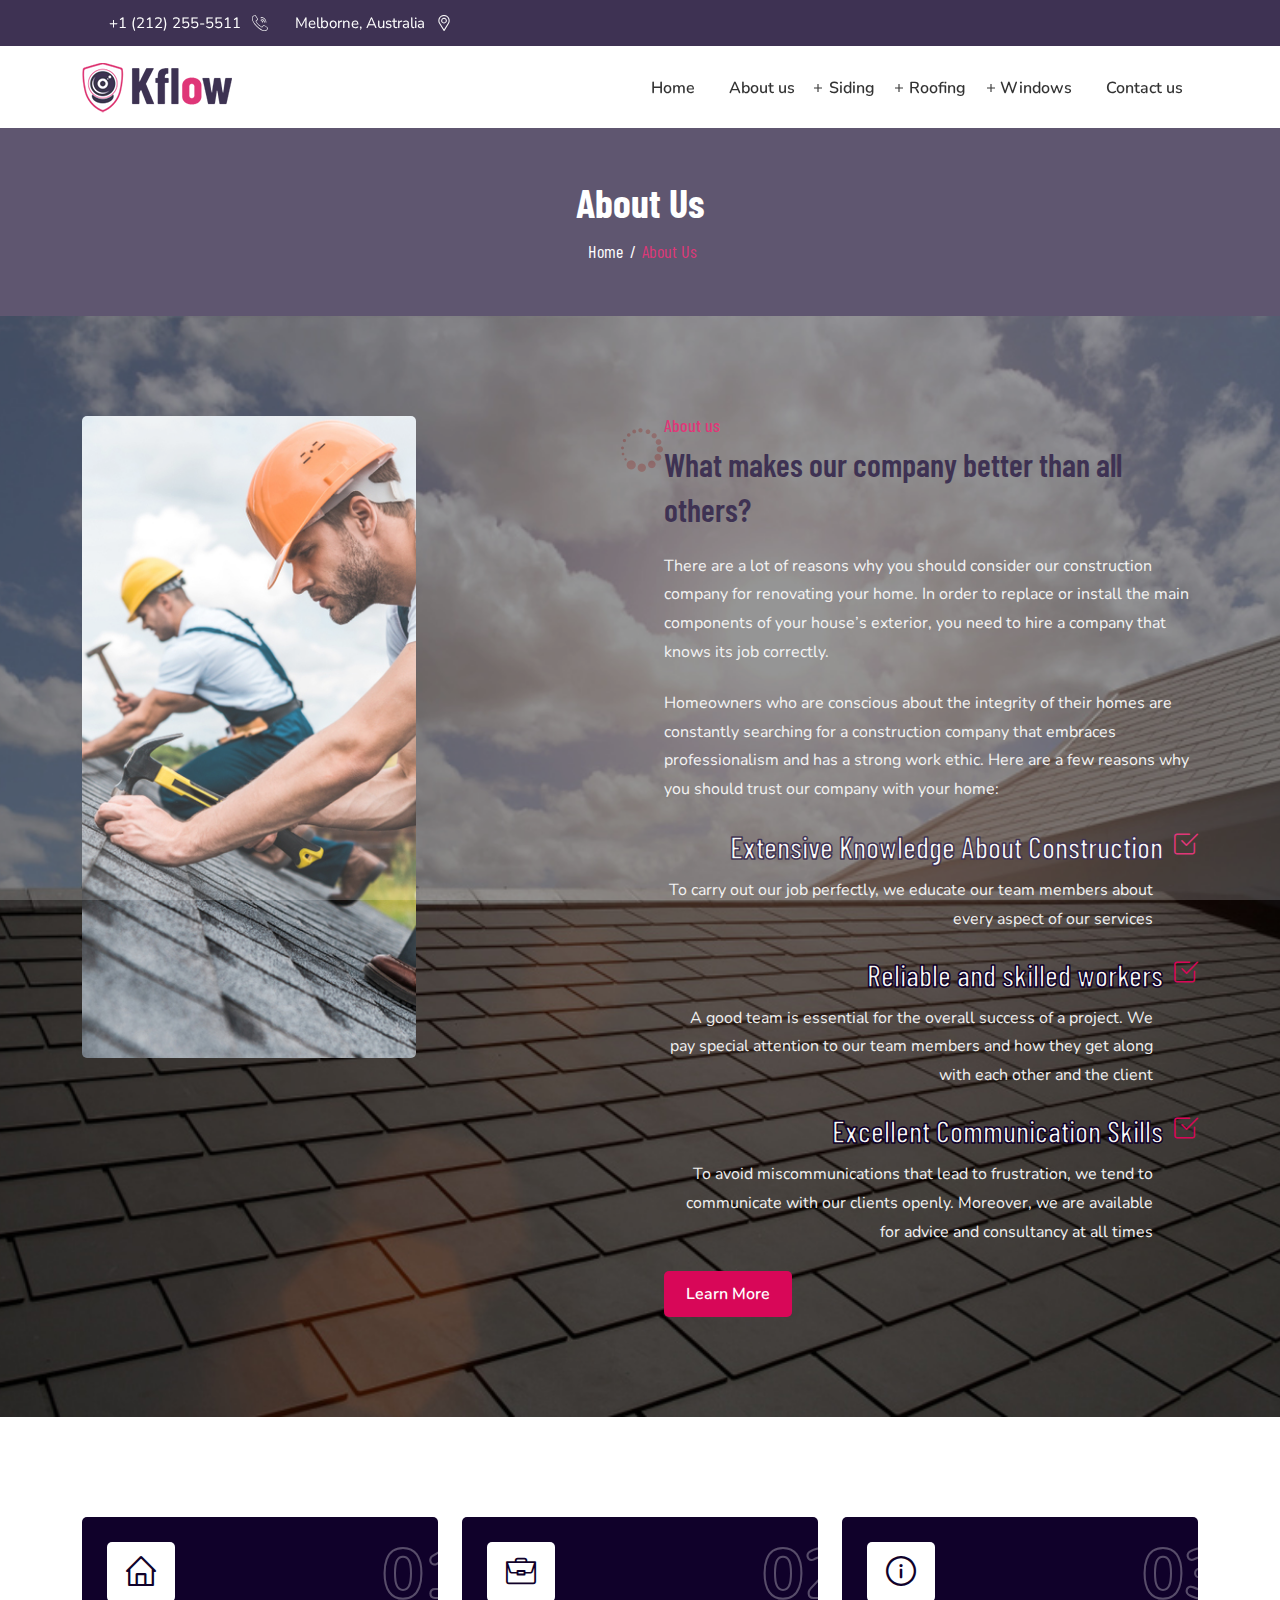
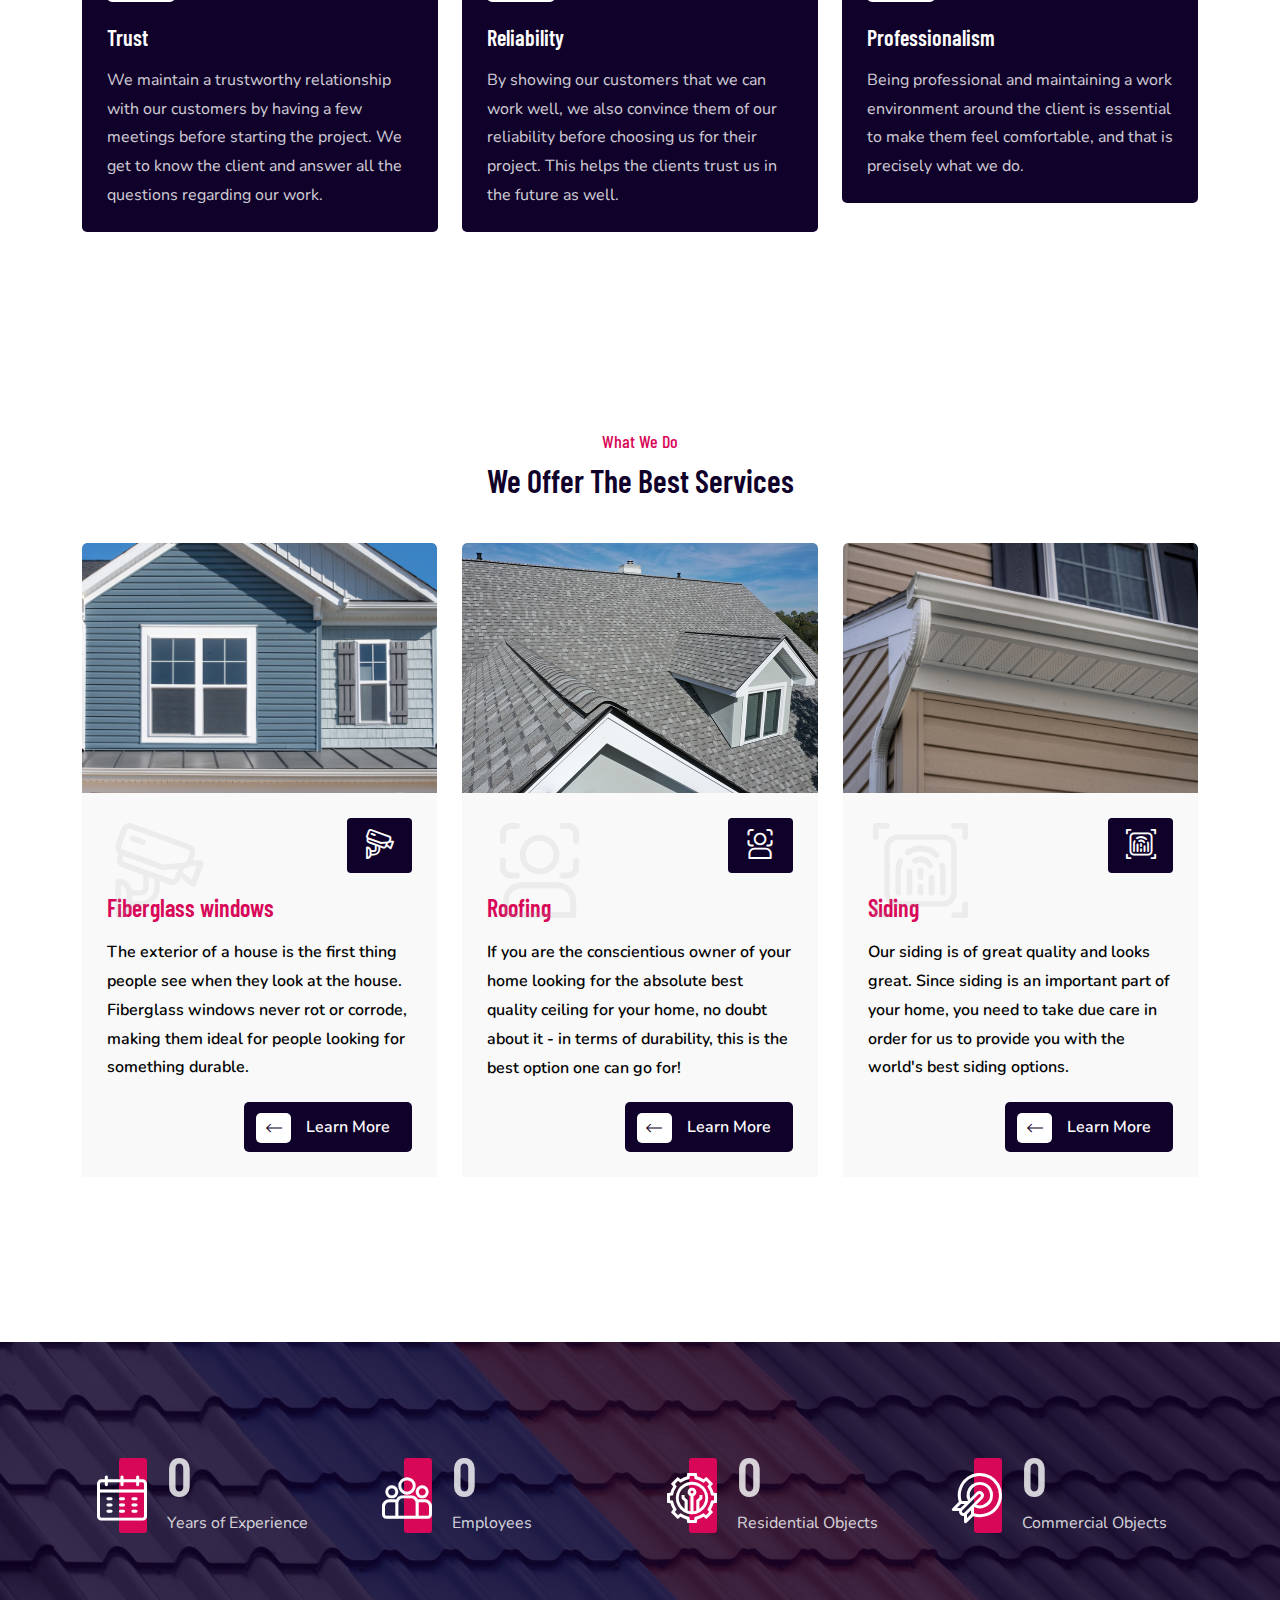
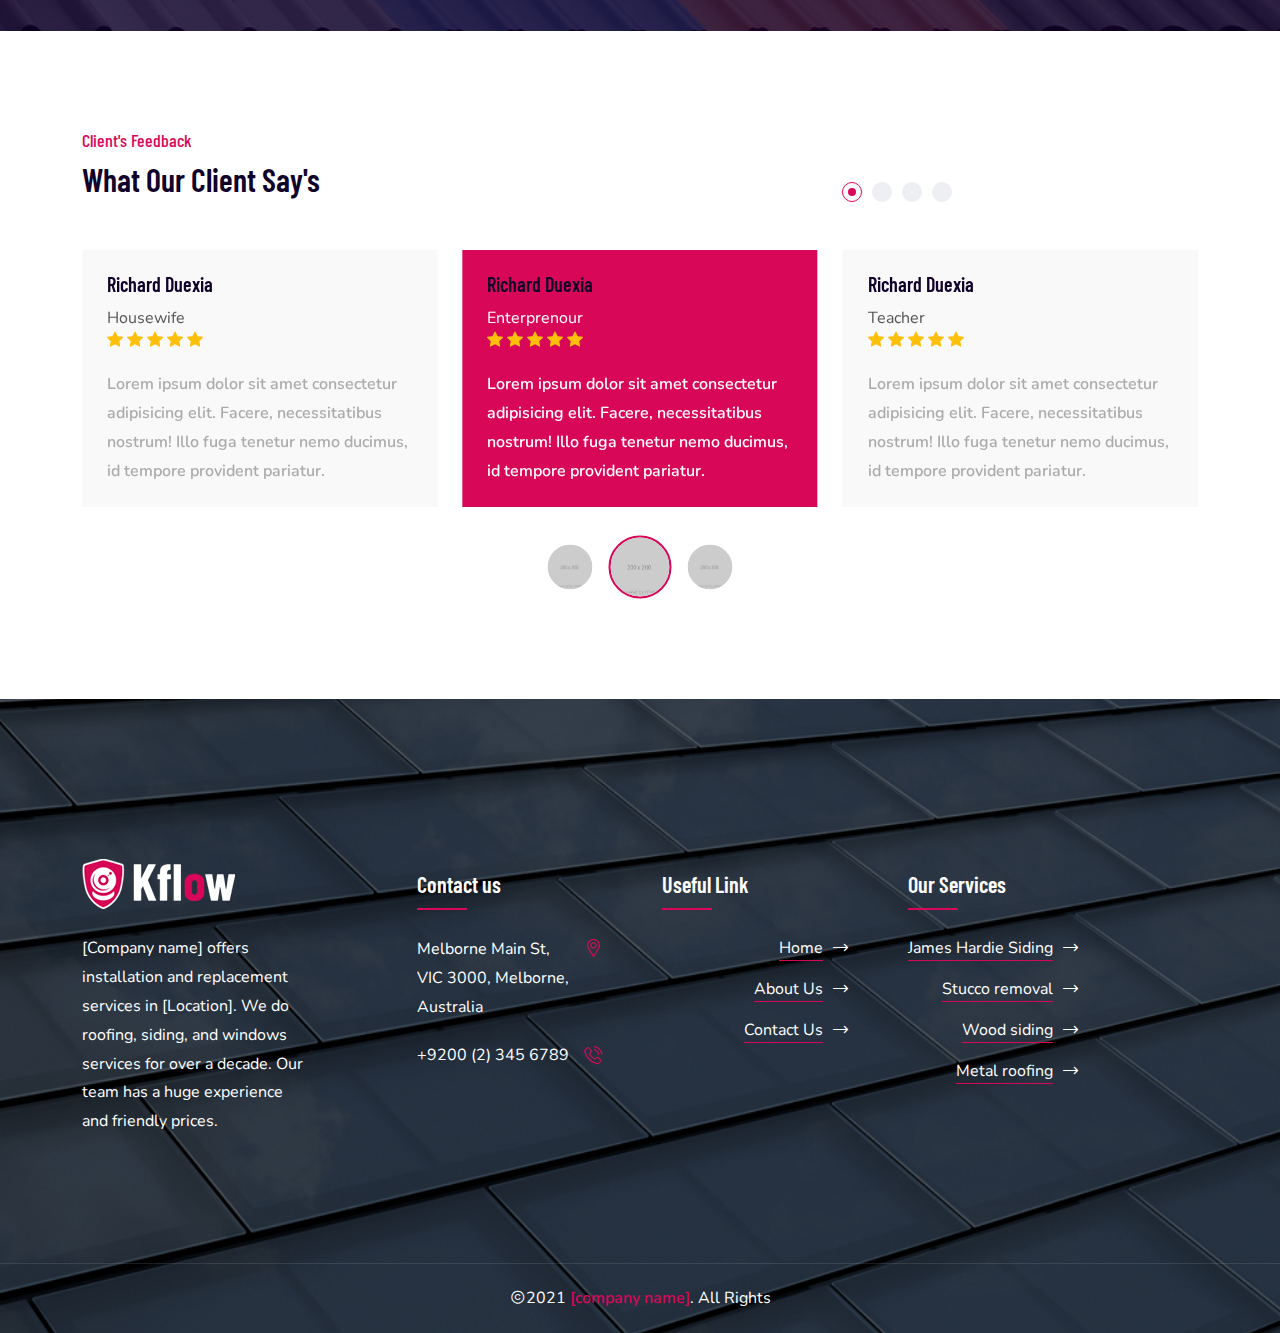
==== commit a9a3ca7e: "ghfdrb" ====
--- a/about_us.html
+++ b/about_us.html
@@ -242,7 +242,7 @@
                                     <h3><a href="services-one.html">Trust</a></h3>
                                     <p>We maintain a trustworthy relationship with our customers by having a few
                                         meetings before starting the project. We get to know the client and answer all
-                                        the questions regarding our policies and line of work. </p>
+                                        the questions regarding our work. </p>
                                 </div>
                             </div>
                         </div>
@@ -289,7 +289,7 @@
                                 <div class="item">
                                     <div class="service-card style1">
                                         <div class="service-img">
-                                            <img src="assets/img/services/service-1.jpg" alt="Image">
+                                            <img src="assets/img/siding_about.jpg" alt="Image">
                                         </div>
                                         <div class="service-info">
                                             <span class="service-blur-icon"> <i
@@ -298,12 +298,11 @@
                                             <span class="service-icon">
                                                 <i class="flaticon-finger-print"></i>
                                             </span>
-                                            <h3 class="service-title"><a href="service-details.html">Finger Print
-                                                    Access</a></h3>
-                                            <p>Lorem ipsum dolor sit amet, consectetur selised do eiusmod tempor
-                                                incididunt ut lab
-                                                et aaliqua. Quis ipsum suspendisse eiusmod</p>
-                                            <a href="service-details.html" class="btn style2"><span>Learn More</span>
+                                            <h3 class="service-title"><a href="james_hardie_siding.html">Siding</a></h3>
+                                            <p>Our siding is of great quality and looks great. Since siding is an
+                                                important part of your home, you need to take due care in order for us
+                                                to provide you with the world's best siding options.</p>
+                                            <a href="wood_siding.html" class="btn style2"><span>Learn More</span>
                                                 <i class="flaticon-left-arrow-3"></i></a>
                                         </div>
                                     </div>
@@ -311,7 +310,7 @@
                                 <div class="item">
                                     <div class="service-card style1">
                                         <div class="service-img">
-                                            <img src="assets/img/services/service-2.jpg" alt="Image">
+                                            <img src="assets/img/roofing_about.jpg" alt="Image">
                                         </div>
 
                                         <div class="service-info">
@@ -319,13 +318,11 @@
                                             <span class="service-icon">
                                                 <i class="flaticon-face"></i>
                                             </span>
-                                            <h3 class="service-title"><a href="service-details.html">Closed Circuit
-                                                    Cameras</a></h3>
-                                            <p>Lorem ipsum dolor sit amet, consectetur selised do eiusmod tempor
-                                                incididunt
-                                                ut lab
-                                                et aaliqua. Quis ipsum suspendisse eiusmod</p>
-                                            <a href="service-details.html" class="btn style2"><span>Learn More</span>
+                                            <h3 class="service-title"><a href="metal_roofing.html">Roofing</a></h3>
+                                            <p>If you are the conscientious owner of your home looking for the absolute
+                                                best quality ceiling for your home, no doubt about it -
+                                                in terms of durability, this is the best option one can go for!</p>
+                                            <a href="synthetic_slate_roofing.html" class="btn style2"><span>Learn More</span>
                                                 <i class="flaticon-left-arrow-3"></i></a>
                                         </div>
                                     </div>
@@ -333,7 +330,7 @@
                                 <div class="item">
                                     <div class="service-card style1">
                                         <div class="service-img">
-                                            <img src="assets/img/services/service-3.jpg" alt="Image">
+                                            <img src="assets/img/fiber_about.jpg" alt="Image">
                                         </div>
 
                                         <div class="service-info">
@@ -341,87 +338,17 @@
                                             <span class="service-icon">
                                                 <i class="flaticon-cctv"></i>
                                             </span>
-                                            <h3 class="service-title"><a href="service-details.html">CCTV
-                                                    Installation</a>
+                                            <h3 class="service-title"><a href="fiberglass_windows.html">Fiberglass windows</a>
                                             </h3>
-                                            <p>Lorem ipsum dolor sit amet, consectetur selised do eiusmod tempor
-                                                incididunt
-                                                ut lab
-                                                et aaliqua. Quis ipsum suspendisse eiusmod</p>
-                                            <a href="service-details.html" class="btn style2"><span>Learn More</span>
+                                            <p>The exterior of a house is the first thing people see when they look at
+                                                the house. Fiberglass windows never rot or corrode, making them ideal
+                                                for people looking for something durable.</p>
+                                            <a href="fiberglass_windows.html" class="btn style2"><span>Learn More</span>
                                                 <i class="flaticon-left-arrow-3"></i></a>
                                         </div>
                                     </div>
                                 </div>
-                                <div class="item">
-                                    <div class="service-card style1">
-                                        <div class="service-img">
-                                            <img src="assets/img/services/service-4.jpg" alt="Image">
-                                        </div>
-
-                                        <div class="service-info">
-                                            <span class="service-blur-icon"> <i class="flaticon-home-1"></i></span>
-                                            <span class="service-icon">
-                                                <i class="flaticon-home-1"></i>
-                                            </span>
-                                            <h3 class="service-title"><a href="service-details.html">Smart Home
-                                                    System</a>
-                                            </h3>
-                                            <p>Lorem ipsum dolor sit amet, consectetur selised do eiusmod tempor
-                                                incididunt
-                                                ut lab
-                                                et aaliqua. Quis ipsum suspendisse eiusmod</p>
-                                            <a href="service-details.html" class="btn style2"><span>Learn More</span>
-                                                <i class="flaticon-left-arrow-3"></i></a>
-                                        </div>
-                                    </div>
-                                </div>
-                                <div class="item">
-                                    <div class="service-card style1">
-                                        <div class="service-img">
-                                            <img src="assets/img/services/service-5.jpg" alt="Image">
-                                        </div>
-
-                                        <div class="service-info">
-                                            <span class="service-blur-icon"> <i class="flaticon-shield"></i></span>
-                                            <span class="service-icon">
-                                                <i class="flaticon-shield"></i>
-                                            </span>
-                                            <h3 class="service-title"><a href="service-details.html">Security
-                                                    Consulting</a>
-                                            </h3>
-                                            <p>Lorem ipsum dolor sit amet, consectetur selised do eiusmod tempor
-                                                incididunt
-                                                ut lab
-                                                et aaliqua. Quis ipsum suspendisse eiusmod</p>
-                                            <a href="service-details.html" class="btn style2"><span>Learn More</span>
-                                                <i class="flaticon-left-arrow-3"></i></a>
-                                        </div>
-                                    </div>
-                                </div>
-                                <div class="item">
-                                    <div class="service-card style1">
-                                        <div class="service-img">
-                                            <img src="assets/img/services/service-6.jpg" alt="Image">
-                                        </div>
-
-                                        <div class="service-info">
-                                            <span class="service-blur-icon"> <i class="flaticon-analytics"></i></span>
-                                            <span class="service-icon">
-                                                <i class="flaticon-analytics"></i>
-                                            </span>
-                                            <h3 class="service-title"><a href="service-details.html">Video Analytics
-                                                    System</a>
-                                            </h3>
-                                            <p>Lorem ipsum dolor sit amet, consectetur selised do eiusmod tempor
-                                                incididunt
-                                                ut lab
-                                                et aaliqua. Quis ipsum suspendisse eiusmod</p>
-                                            <a href="service-details.html" class="btn style2"><span>Learn More</span>
-                                                <i class="flaticon-left-arrow-3"></i></a>
-                                        </div>
-                                    </div>
-                                </div>
+
                             </div>
                         </div>
                     </div>
@@ -439,7 +366,7 @@
                                 <span class="counter-icon "><i class="flaticon-calendar-2"></i></span>
                                 <div class="counter-info">
                                     <p class="number_2"><span class="odometer" data-count="16">00</span> </p>
-                                    <p>Years On The Market</p>
+                                    <p>Years of Experience</p>
                                 </div>
                             </div>
                         </div>
@@ -447,8 +374,8 @@
                             <div class="counter-card style1">
                                 <span class="counter-icon bg-overlay"><i class="flaticon-group"></i></span>
                                 <div class="counter-info">
-                                    <p class="number_2"><span class="odometer" data-count="120">00</span> </p>
-                                    <p>Professional Team</p>
+                                    <p class="number_2"><span class="odometer" data-count="60">00</span> </p>
+                                    <p>Employees</p>
                                 </div>
                             </div>
                         </div>
@@ -456,8 +383,8 @@
                             <div class="counter-card style1">
                                 <span class="counter-icon bg-overlay"><i class="flaticon-technology"></i></span>
                                 <div class="counter-info">
-                                    <p class="number_2"><span class="odometer" data-count="860">00</span> </p>
-                                    <p>Dealer Equipment </p>
+                                    <p class="number_2"><span class="odometer" data-count="420">00</span> </p>
+                                    <p>Residential Objects</p>
                                 </div>
                             </div>
                         </div>
@@ -465,8 +392,8 @@
                             <div class="counter-card style1">
                                 <span class="counter-icon bg-overlay"><i class="flaticon-target"></i></span>
                                 <div class="counter-info">
-                                    <p class="number_2"><span class="odometer" data-count="500">00</span> </p>
-                                    <p>Business Objects</p>
+                                    <p class="number_2"><span class="odometer" data-count="230">00</span> </p>
+                                    <p>Commercial Objects</p>
                                 </div>
                             </div>
                         </div>
@@ -635,10 +562,9 @@
                                         <a href="index.html" class="footer-logo"><img src="assets/img/logo-white.png"
                                                 alt="Image"></a>
                                         <p class="comp-desc">
-                                            Lorem ipsum dolor elit amet, consetur quo elit, sed eiusmo tempor corporis
-                                            itaque incidunt ut labore et dolore magna aliqua ipsum nostrum Lorem ipsum
-                                            dolor
-                                            sit suspend.
+                                            [Company name] offers installation and replacement services in [Location].
+                                            We do roofing, siding, and windows services for over a decade. Our team has
+                                            a huge experience and friendly prices.
                                         </p>
 
                                     </div>
--- a/assets/css/style.css
+++ b/assets/css/style.css
@@ -3793,6 +3793,8 @@
   -webkit-transition: 0.4s;
   transition: 0.4s;
   direction: ltr;
+  color: #000;
+  font-weight: 600;
 }
 
 .service-card:hover .service-img img {
@@ -5750,6 +5752,10 @@
   border-radius: 0 0 5px 5px;
   -webkit-transition: 0.4s;
   transition: 0.4s;
+}
+.service-title a{
+  color: #D80758;
+
 }
 .blue a{
   color: #10012A;
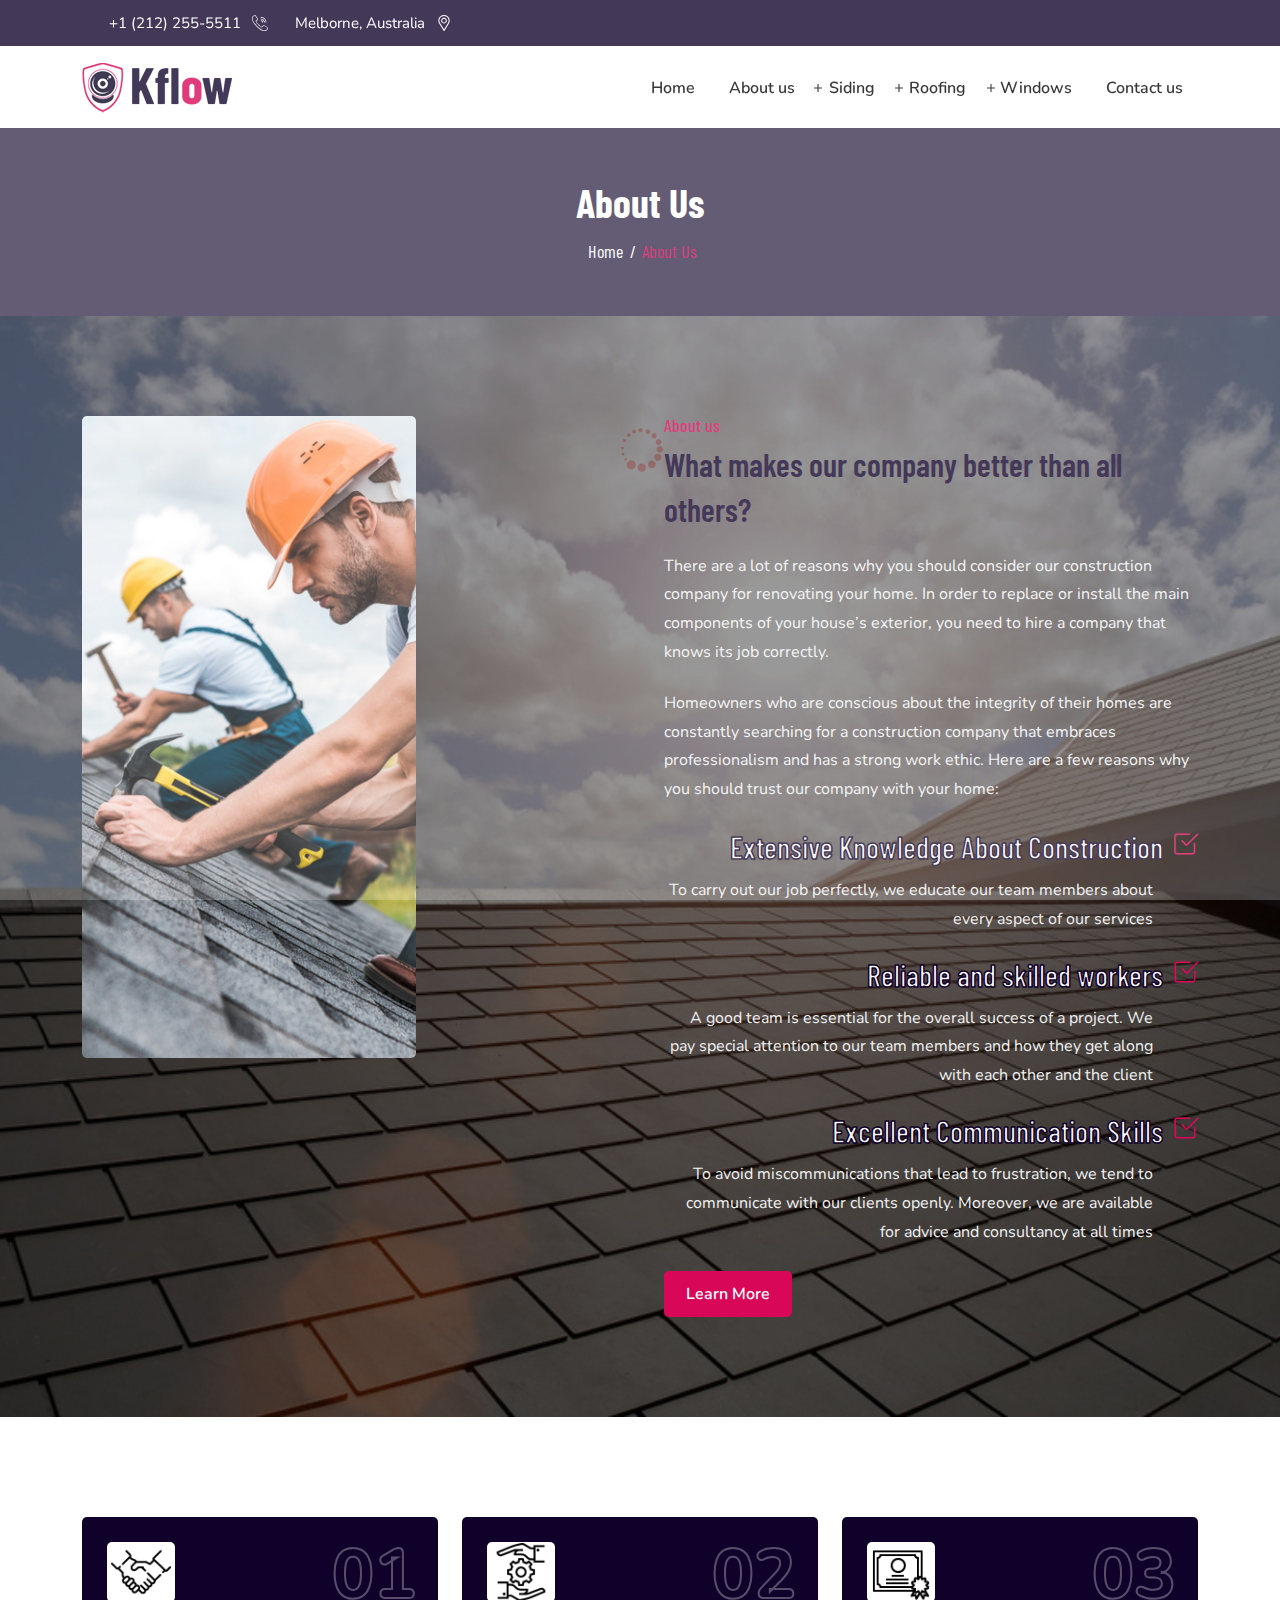
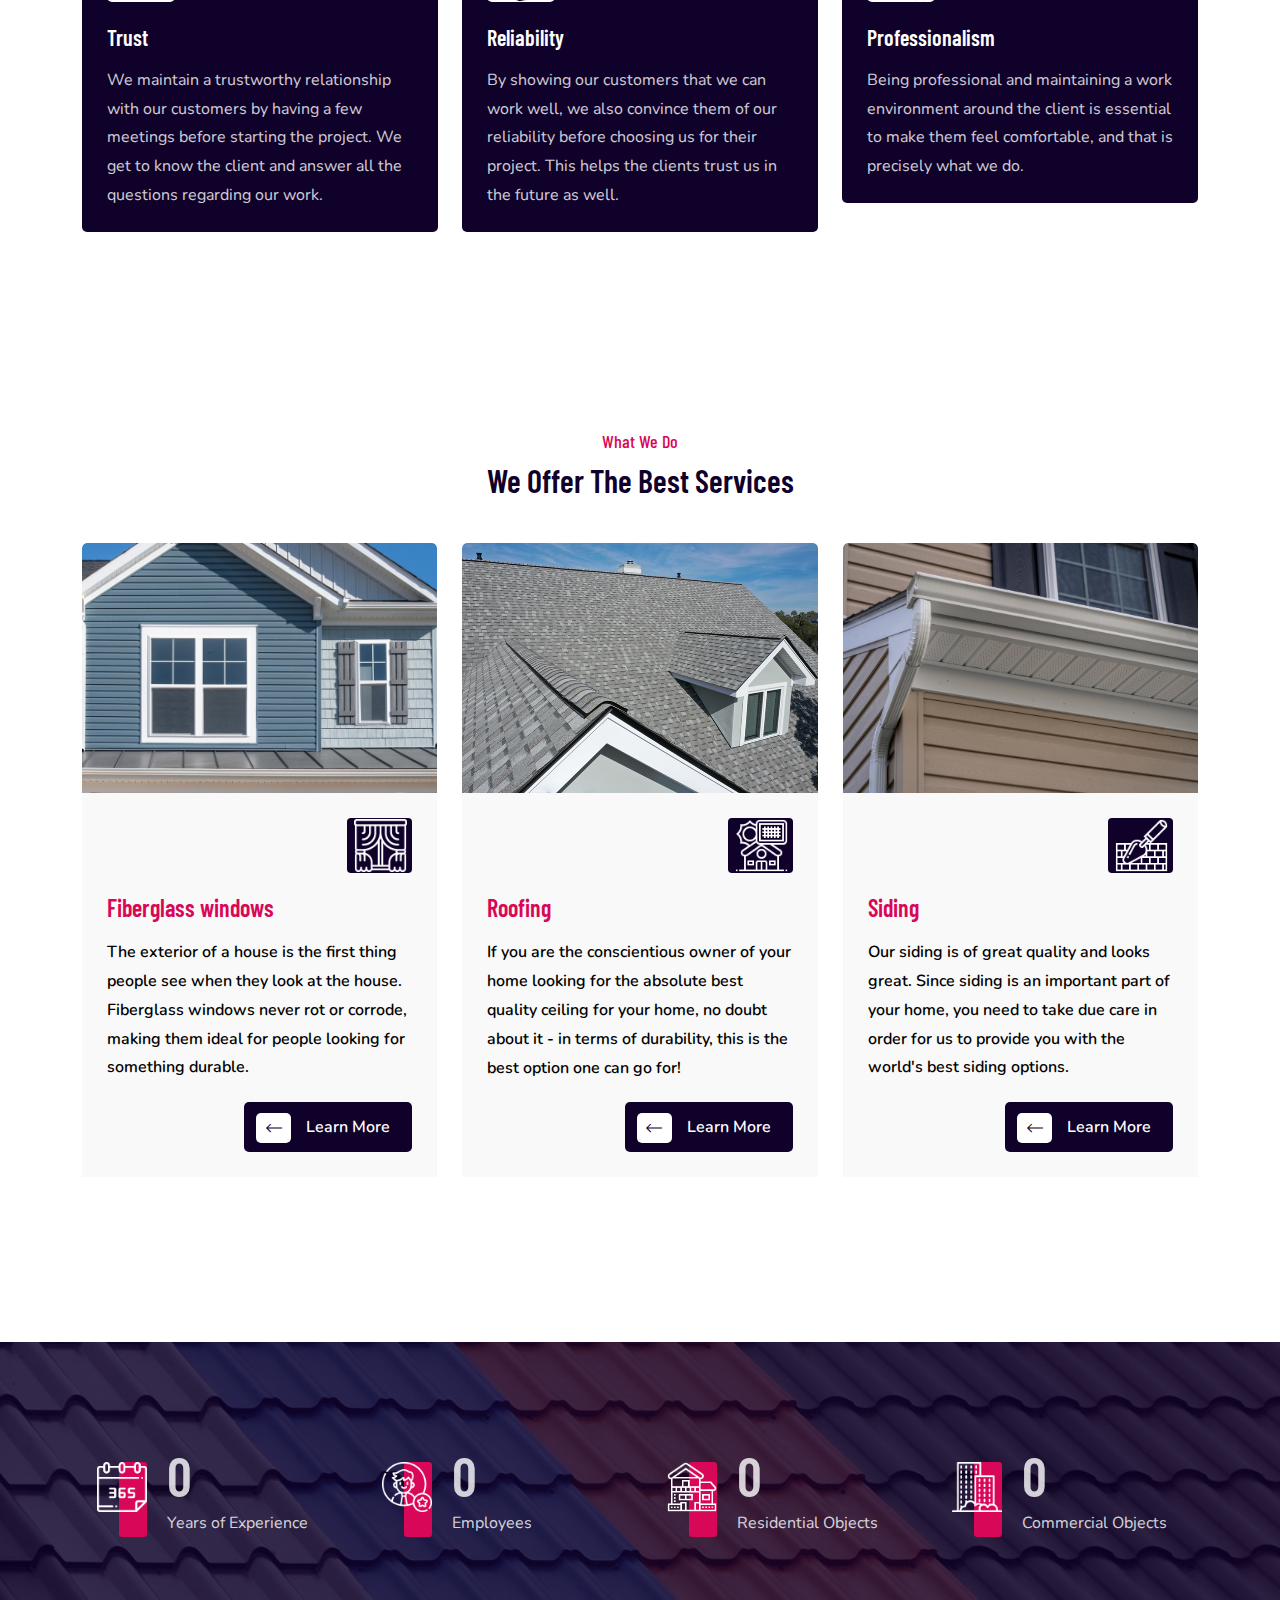
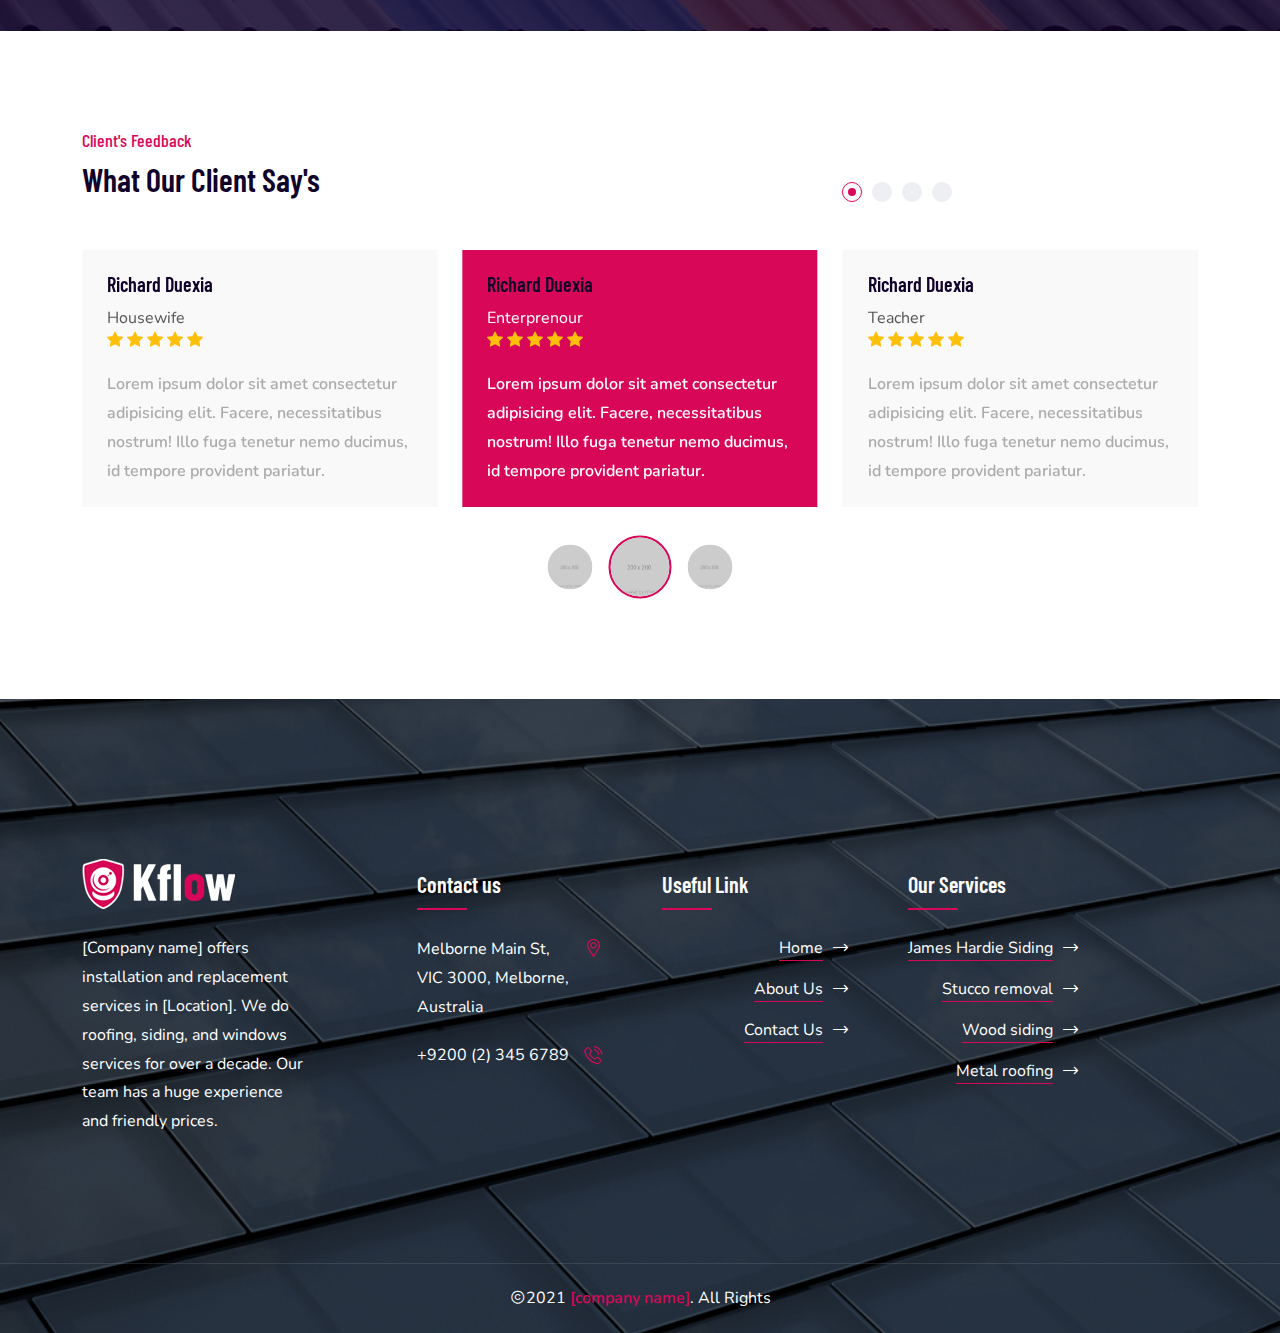
==== commit 400e1b43: "аавв" ====
--- a/about_us.html
+++ b/about_us.html
@@ -237,7 +237,7 @@
                         <div class="col-lg-4 col-md-6">
                             <div class="category-card bg-russian">
                                 <span class="cat-count">01</span>
-                                <span class="cat-icon"><i class="flaticon-home-1"></i></span>
+                                <span class="cat-icon"><img src="./assets/img/009-honesty.png" alt=""></span>
                                 <div class="cat-info">
                                     <h3><a href="services-one.html">Trust</a></h3>
                                     <p>We maintain a trustworthy relationship with our customers by having a few
@@ -249,7 +249,7 @@
                         <div class="col-lg-4 col-md-6">
                             <div class="category-card bg-russian">
                                 <span class="cat-count">02</span>
-                                <span class="cat-icon"><i class="flaticon-portfolio"></i></span>
+                                <span class="cat-icon"><img src="./assets/img/001-responsive.png" alt=""></span>
                                 <div class="cat-info">
                                     <h3><a href="services-one.html">Reliability</a></h3>
                                     <p>By showing our customers that we can work well, we also convince them of our
@@ -261,7 +261,7 @@
                         <div class="col-lg-4 col-md-6">
                             <div class="category-card bg-russian">
                                 <span class="cat-count">03</span>
-                                <span class="cat-icon"><i class="flaticon-information"></i></span>
+                                <span class="cat-icon"><img src="./assets/img/010-certificate.png" alt=""></span>
                                 <div class="cat-info">
                                     <h3><a href="services-one.html">Professionalism</a></h3>
                                     <p>Being professional and maintaining a work environment around the client is
@@ -292,11 +292,8 @@
                                             <img src="assets/img/siding_about.jpg" alt="Image">
                                         </div>
                                         <div class="service-info">
-                                            <span class="service-blur-icon"> <i
-                                                    class="flaticon-finger-print"></i></span>
-
                                             <span class="service-icon">
-                                                <i class="flaticon-finger-print"></i>
+                                                <img src="./assets/img/005-trowel.png" alt="">
                                             </span>
                                             <h3 class="service-title"><a href="james_hardie_siding.html">Siding</a></h3>
                                             <p>Our siding is of great quality and looks great. Since siding is an
@@ -314,9 +311,9 @@
                                         </div>
 
                                         <div class="service-info">
-                                            <span class="service-blur-icon"> <i class="flaticon-face"></i></span>
+
                                             <span class="service-icon">
-                                                <i class="flaticon-face"></i>
+                                                <img src="./assets/img/006-solar-panel.png" alt="">
                                             </span>
                                             <h3 class="service-title"><a href="metal_roofing.html">Roofing</a></h3>
                                             <p>If you are the conscientious owner of your home looking for the absolute
@@ -334,9 +331,8 @@
                                         </div>
 
                                         <div class="service-info">
-                                            <span class="service-blur-icon"> <i class="flaticon-cctv"></i></span>
                                             <span class="service-icon">
-                                                <i class="flaticon-cctv"></i>
+                                                <img src="./assets/img/007-window.png" alt="">
                                             </span>
                                             <h3 class="service-title"><a href="fiberglass_windows.html">Fiberglass windows</a>
                                             </h3>
@@ -363,7 +359,7 @@
                     <div class="row justify-content-center">
                         <div class="col-xl-3 col-lg-6 col-md-6 col-sm-6 col-6">
                             <div class="counter-card style1">
-                                <span class="counter-icon "><i class="flaticon-calendar-2"></i></span>
+                                <span class="counter-icon "><img src="./assets/img/004-calendar.png" alt=""></span>
                                 <div class="counter-info">
                                     <p class="number_2"><span class="odometer" data-count="16">00</span> </p>
                                     <p>Years of Experience</p>
@@ -372,7 +368,7 @@
                         </div>
                         <div class="col-xl-3 col-lg-6 col-md-6 col-sm-6 col-6">
                             <div class="counter-card style1">
-                                <span class="counter-icon bg-overlay"><i class="flaticon-group"></i></span>
+                                <span class="counter-icon bg-overlay"><img src="./assets/img/008-employee-of-the-month.png" alt=""></span>
                                 <div class="counter-info">
                                     <p class="number_2"><span class="odometer" data-count="60">00</span> </p>
                                     <p>Employees</p>
@@ -381,7 +377,7 @@
                         </div>
                         <div class="col-xl-3 col-lg-6 col-md-6 col-sm-6 col-6">
                             <div class="counter-card style1">
-                                <span class="counter-icon bg-overlay"><i class="flaticon-technology"></i></span>
+                                <span class="counter-icon bg-overlay"><img src="./assets/img/003-residential.png" alt=""></span>
                                 <div class="counter-info">
                                     <p class="number_2"><span class="odometer" data-count="420">00</span> </p>
                                     <p>Residential Objects</p>
@@ -390,7 +386,7 @@
                         </div>
                         <div class="col-xl-3 col-lg-6 col-md-6 col-sm-6 col-6">
                             <div class="counter-card style1">
-                                <span class="counter-icon bg-overlay"><i class="flaticon-target"></i></span>
+                                <span class="counter-icon bg-overlay"><img src="./assets/img/002-apartment.png" alt=""></span>
                                 <div class="counter-info">
                                     <p class="number_2"><span class="odometer" data-count="230">00</span> </p>
                                     <p>Commercial Objects</p>
--- a/assets/css/style.css
+++ b/assets/css/style.css
@@ -3740,7 +3740,7 @@
 .service-card .service-icon i {
   font-size: 30px;
   line-height: 0.8;
-  color: #fff;
+  color: #10012A;
   -webkit-transition: 0.4s;
   transition: 0.4s;
 }
@@ -3848,7 +3848,7 @@
 }
 
 .service-card.style2:hover .service-icon {
-  background-color: #fff;
+  background-color: #10012A;
 }
 
 .service-card.style2:hover .service-icon i {
@@ -3861,19 +3861,19 @@
 
 .service-card.style2:hover .service-info .service-blur-icon i {
   opacity: 0.15;
-  color: #fff;
+  color: #10012A;
 }
 
 .service-card.style2:hover .service-info h3 a {
-  color: #fff;
+  color: #10012A;
 }
 
 .service-card.style2:hover .service-info p {
-  color: #fff;
+  color: #10012A;
 }
 
 .service-card.style2:hover .service-info .btn {
-  background-color: #fff;
+  background-color: #10012A;
   color: #10012A;
 }
 
@@ -3921,7 +3921,7 @@
 }
 
 .service-card.style3:hover .service-icon {
-  background-color: #fff;
+  background-color: #10012A;
 }
 
 .service-card.style3:hover .service-icon i {
@@ -4940,7 +4940,7 @@
   top: 0px;
   left: 0;
   content: "";
-  background: #d80758;
+  background: #D80758;
   width: 28px;
   height: 75px;
   border-radius: 3px;
@@ -4999,7 +4999,7 @@
   top: 0;
   right: 0;
   content: "";
-  background-color: #D80758;
+  background-color: #dddbdc;
   width: 0;
   height: 0;
   visibility: hidden;
@@ -5014,7 +5014,7 @@
 }
 
 .counter-card.style2 .counter-icon i {
-  color: #D80758;
+  color: #dddbdc;
   font-size: 50px;
   line-height: 0.8;
   display: inline-block;
@@ -5065,17 +5065,7 @@
   opacity: 1;
 }
 
-.counter-card.style2:hover .counter-icon i {
-  color: #fff;
-}
-
-.counter-card.style2:hover .counter-info h2 {
-  color: #fff;
-}
-
-.counter-card.style2:hover .counter-info p {
-  color: #fff;
-}
+
 
 /*-------------------------------
          Promo CSS
@@ -6184,7 +6174,18 @@
 article p:last-child {
   margin-bottom: 0;
 }
-
+.service-icon img{
+  width: 53px !important;
+  margin-right: 5px;
+
+}
+.counter-icon img{
+  width: 60px;
+} 
+.cat-icon img {
+  width: 60px;
+  margin: auto;
+}
 article .post-subtitle {
   margin: 0 0 15px;
   font-size: 26px;
--- a/assets/css/rtl.css
+++ b/assets/css/rtl.css
@@ -498,7 +498,7 @@
 
 .category-card .cat-count {
   right: auto;
-  left: 300px;
+  left: 250px;
 }
 
 .about-wrap.style1 .about-img-wrap .about-img-1 {
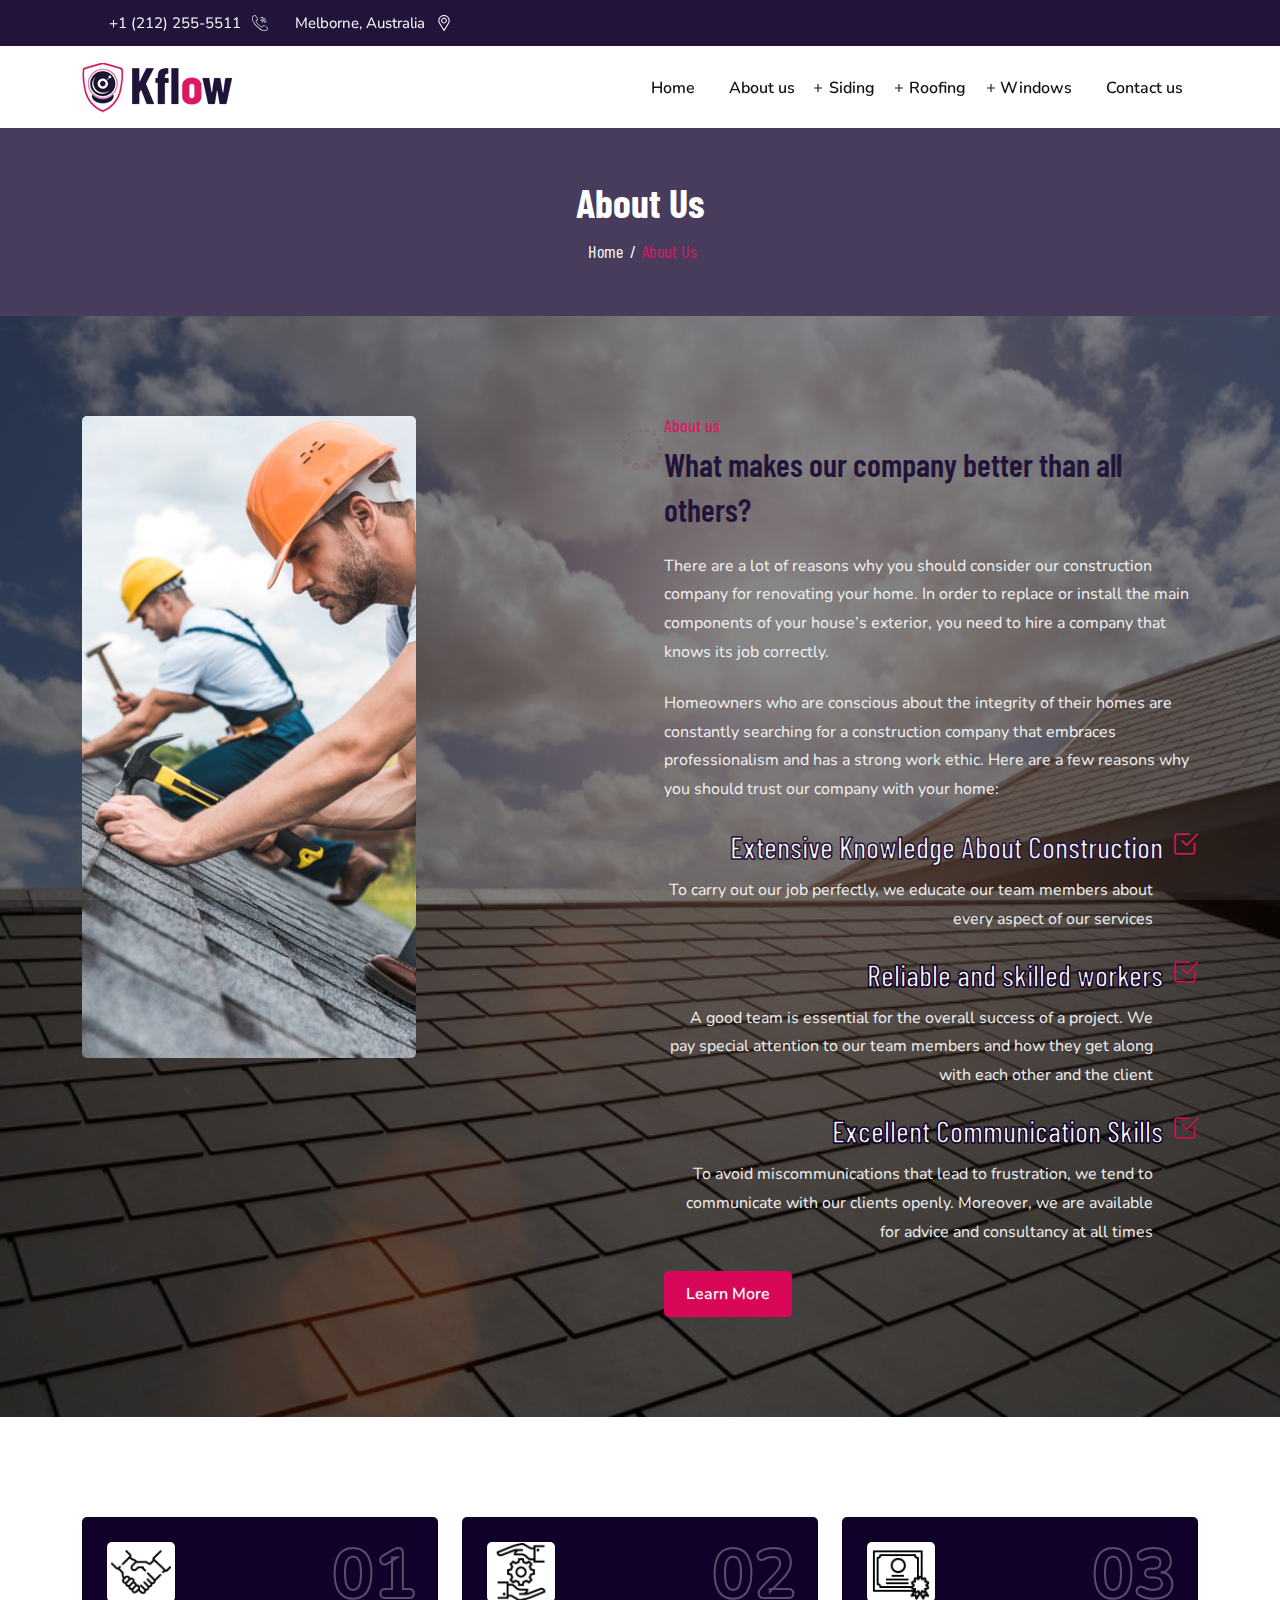
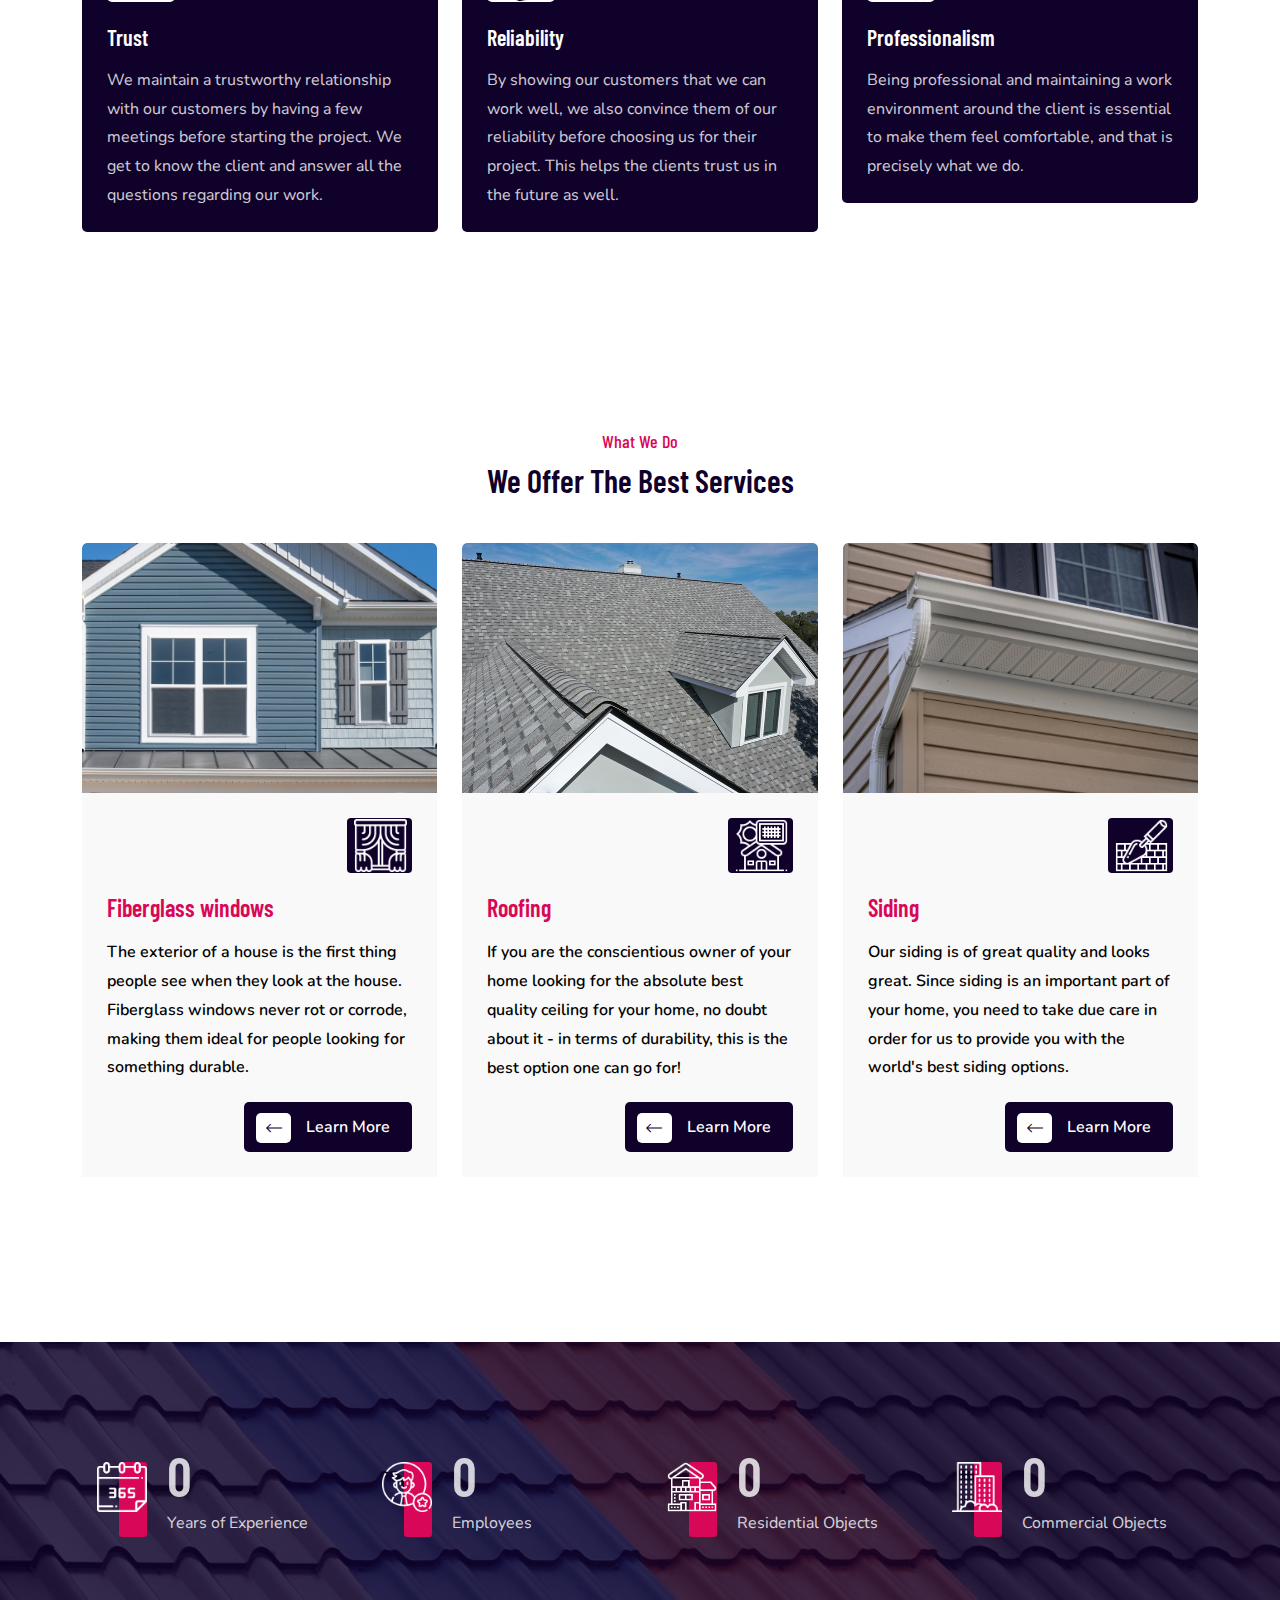
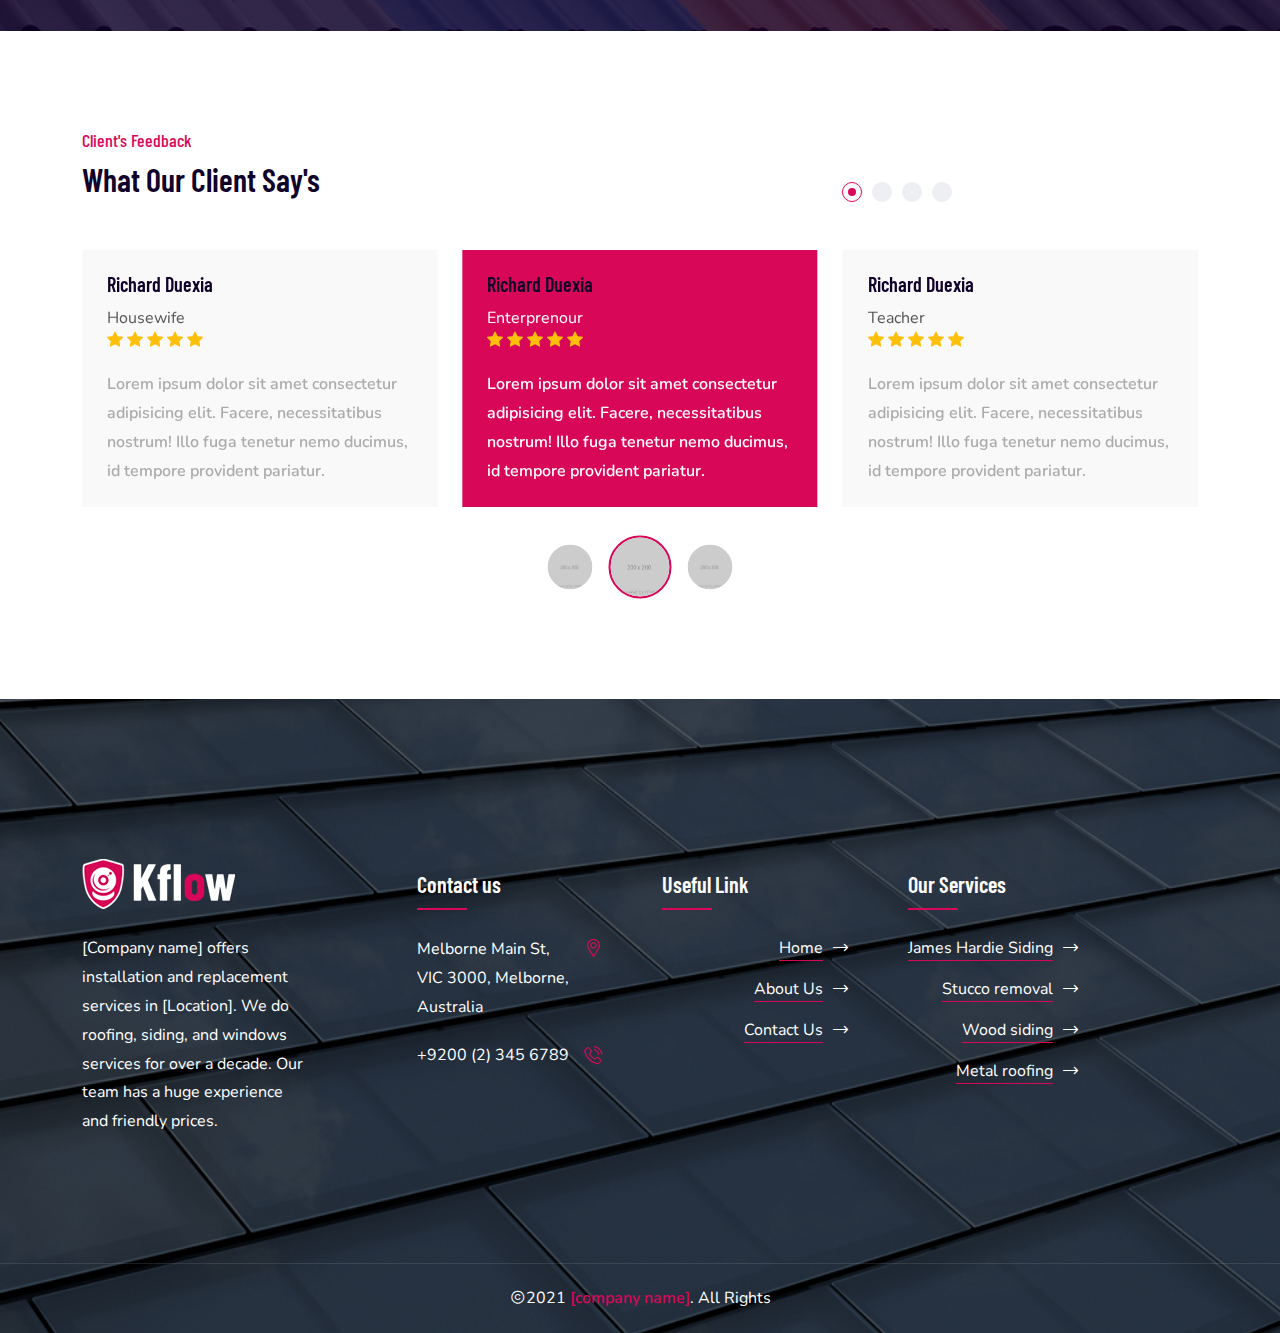
==== commit 2cc1b525: "gg" ====
--- a/about_us.html
+++ b/about_us.html
@@ -108,7 +108,7 @@
                                                             roofing</a>
                                                     </li>
                                                     <li>
-                                                        <a href="synthetic_slate_roofing.html">Synthetic slate
+                                                        <a href="synthetic_slate_roofing.html">Synthetic slate<br>
                                                             roofing</a>
                                                     </li>
                                                 </ul>
